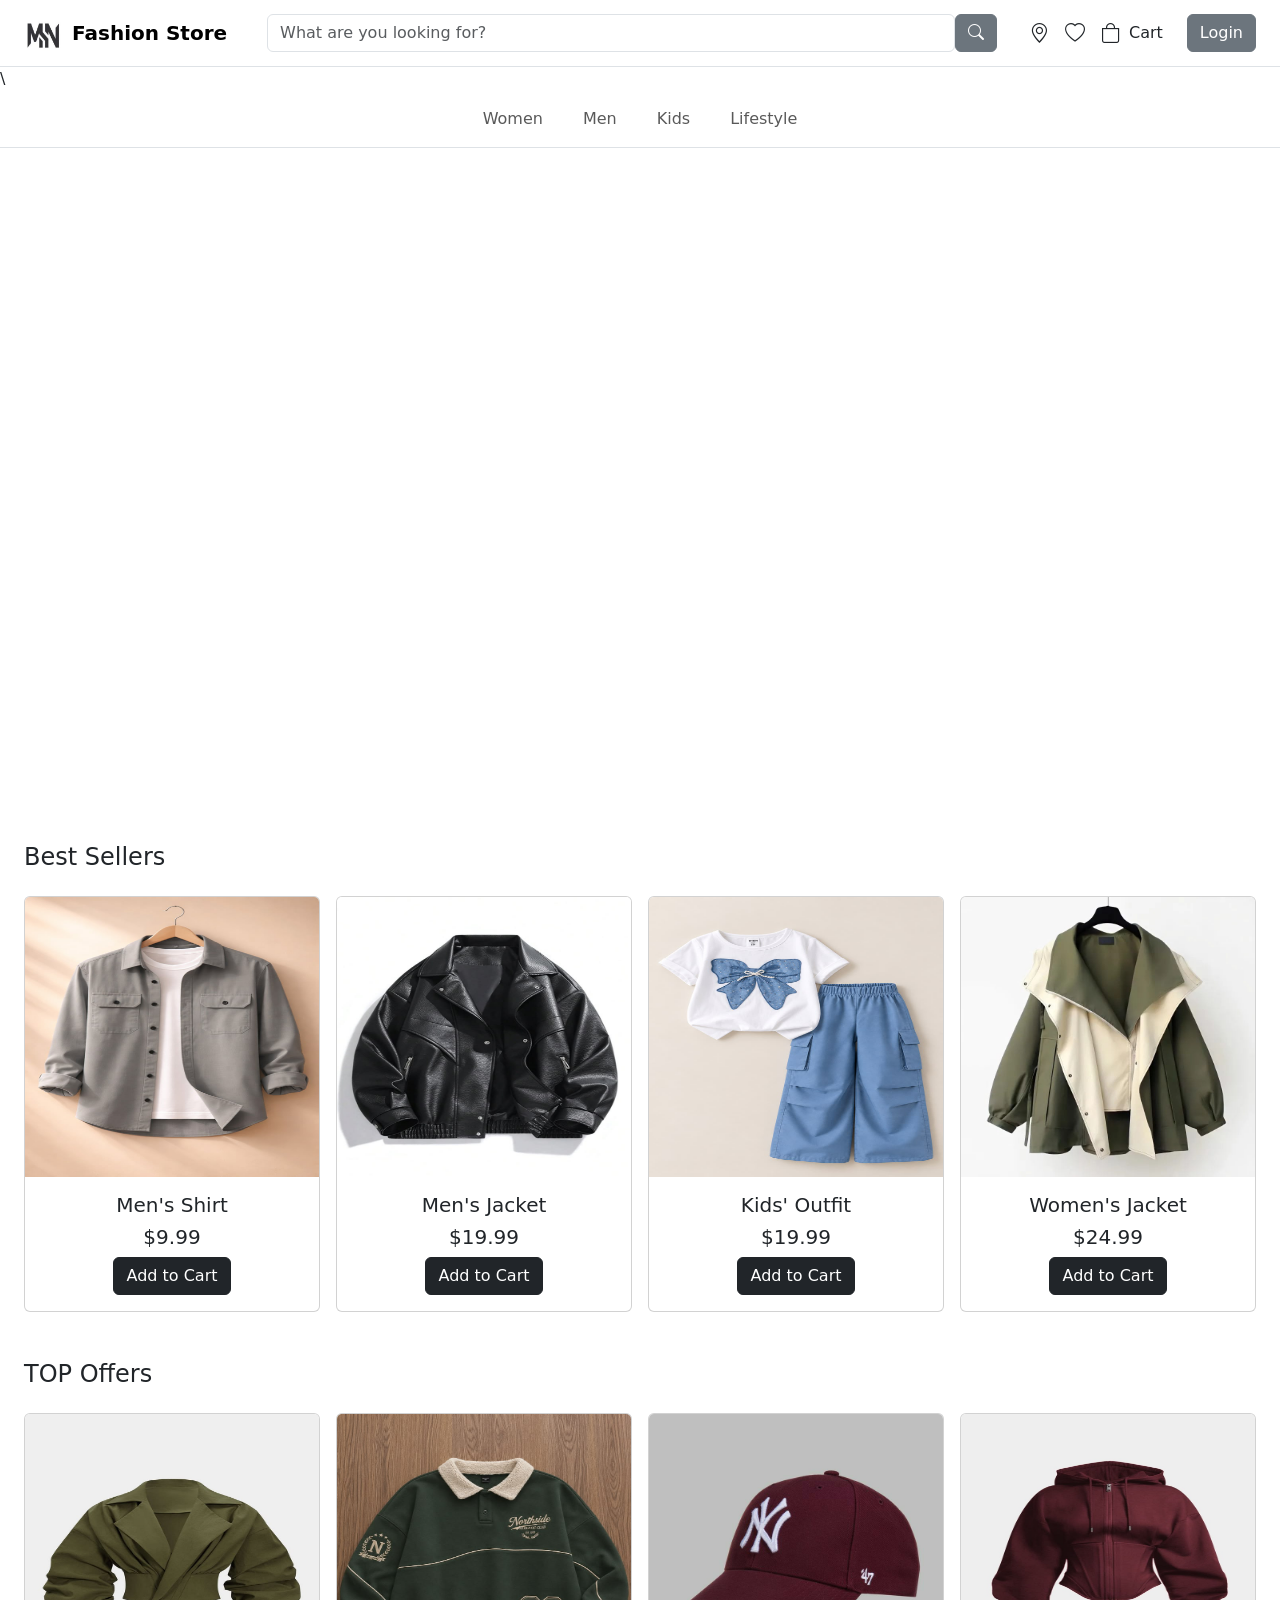
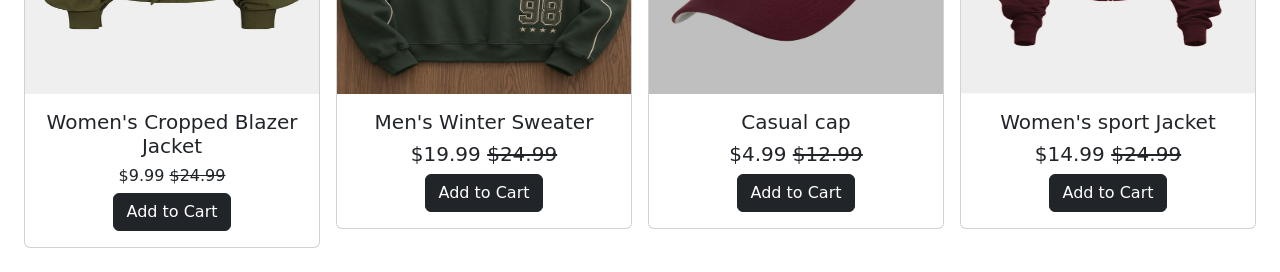
==== html/index.html @ 52b2b491 "Refactor code write code for first 3 section for all page" ====
<!DOCTYPE html>
<html lang="en">

<head>
    <meta charset="UTF-8">
    <meta name="viewport" content="width=device-width, initial-scale=1.0">

    <title>MN Store</title>
    <link rel="stylesheet" href="../css/styles.css">
    <link rel="stylesheet" href="https://cdn.jsdelivr.net/npm/bootstrap-icons@1.13.1/font/bootstrap-icons.min.css">
    <link href="https://cdn.jsdelivr.net/npm/bootstrap@5.3.8/dist/css/bootstrap.min.css" rel="stylesheet">
</head>

<body>
    <header>
        <nav class="navbar bg-white border-bottom">
            <div class="container-fluid px-4">
                <a class="navbar-brand d-flex align-items-center" href="../html/index.html">
                    <img src="../image/logo.jpeg" width="40" height="40" class="me-2">
                    Fashion Store
                </a>
                <form class="d-flex mx-4 flex-grow-1">
                    <input class="form-control" type="search" placeholder="What are you looking for?">

                    <button class="btn btn-secondary" type="submit">
                        <i class="bi bi-search"></i>
                    </button>
                </form>
                <div class="d-flex align-items-center">

                    <a href="#" class="nav-link mx-2">
                        <i class="bi bi-geo-alt fs-5"></i>
                    </a>

                    <a href="#" class="nav-link mx-2">
                        <i class="bi bi-heart fs-5"></i>
                    </a>

                    <a href="#" class="nav-link mx-2 d-flex align-items-center">
                        <i class="bi bi-bag fs-5 me-2"></i>
                        Cart
                    </a>

                    <a href="#" class="btn btn-secondary ms-3">Login</a>

                </div>

            </div>
        </nav>
        \
        <nav class="navbar navbar-expand bg-white border-bottom">

            <div class="container-fluid justify-content-center">

                <ul class="navbar-nav gap-4">

                    <li class="nav-item">
                        <a class="nav-link" href="../html/">Women</a>
                    </li>
                    <li class="nav-item">
                        <a class="nav-link" href="../html/">Men</a>
                    </li>
                    <li class="nav-item">
                        <a class="nav-link" href="../html/">Kids</a>
                    </li>
                    <li class="nav-item">
                        <a class="nav-link" href="../html/">Lifestyle</a>
                    </li>

                </ul>

            </div>

        </nav>

    </header>
    <main>
        <section class="container-fluid p-0">
            <div class="video">
                <video width="100%" autoplay muted loop>
                    <source src="../image/video.mp4" type="video/mp4">
                </video>
            </div>
        </section>
        <br>

        <section class="container-fluid p-4">

            <div class="best-sellers">

                <h4 class="mb-4">Best Sellers</h4>

                <div class="row g-3">

                    <div class="col-md-3">
                        <div class="card">

                            <img src="../image/m2.jpg" height="280" class="card-img-top" alt="Men's Shirt">

                            <div class="card-body text-center">
                                <h5 class="card-title">Men's Shirt</h5>
                                <h5>$9.99</h5>
                                <a href="#" class="btn btn-dark">Add to Cart</a>
                            </div>

                        </div>
                    </div>
                    <div class="col-md-3">
                        <div class="card">
                            <img src="../image/m4.jpg" height="280" class="card-img-top" alt="Men's Jacket">

                            <div class="card-body text-center">
                                <h5 class="card-title">Men's Jacket</h5>
                               
                                <h5>$19.99</h5>
                                <a href="#" class="btn btn-dark">Add to Cart</a>
                            </div>
                        </div>
                    </div>
                    <div class="col-md-3">
                        <div class="card">
                            <img src="../image/k3.jpg" height="280" class="card-img-top" alt="Kids' Outfit">

                            <div class="card-body text-center">
                                <h5 class="card-title">Kids' Outfit</h5>
                                
                                <h5>$19.99</h5>
                                <a href="#" class="btn btn-dark">Add to Cart</a>
                            </div>
                        </div>
                    </div>
                    <div class="col-md-3">
                        <div class="card">
                            <img src="../image/c1.jpeg" height="280" class="card-img-top" alt="Women's Jacket">

                            <div class="card-body text-center">
                                <h5 class="card-title">Women's Jacket</h5>
                                
                                <h5>$24.99</h5>
                                <a href="#" class="btn btn-dark">Add to Cart</a>
                            </div>
                        </div>
                    </div>
           
                    

                </div>

            </div>

        </section>
        <section class="container-fluid p-4">

            <div class="top-offers">

                <h4 class="mb-4">TOP Offers</h4>

                <div class="row g-3">

                    <div class="col-md-3">
                        <div class="card">

                            <img src="../image/a1.jpg" height="280" class="card-img-top" alt="Women's Cropped Blazer Jacket">

                            <div class="card-body text-center">
                                <h5 class="card-title">Women's Cropped Blazer Jacket</h5>
                                
                                <h6>$9.99       <del>$24.99</del></h6>
                                <a href="#" class="btn btn-dark">Add to Cart</a>
                            </div>

                        </div>
                    </div>
                    <div class="col-md-3">
                        <div class="card">
                            <img src="../image/m8.jpg" height="280" class="card-img-top" alt="Men's Winter Sweater">

                            <div class="card-body text-center">
                                <h5 class="card-title">Men's Winter Sweater</h5>
                                
                                <h5>$19.99 <del>$24.99</del></h5>
                                <a href="#" class="btn btn-dark">Add to Cart</a>
                            </div>
                        </div>
                    </div>
                    <div class="col-md-3">
                        <div class="card">
                            <img src="../image/m5.jpg" height="280" class="card-img-top" alt="Casual cap">

                            <div class="card-body text-center ">
                                <h5 class="card-title">Casual cap</h5>
                                
                                 <h5>$4.99 <del>$12.99</del></h5>
                                <a href="#" class="btn btn-dark">Add to Cart</a>
                            </div>
                        </div>
                    </div>
                    <div class="col-md-3">
                        <div class="card">
                            <img src="../image/w1.jpg" height="280" class="card-img-top" alt="Women's sport Jacket">

                            <div class="card-body text-center">
                                <h5 class="card-title">Women's sport Jacket</h5>
                                
                                 <h5>$14.99 <del>$24.99</del></h5>
                                <a href="#" class="btn btn-dark">Add to Cart</a>
                            </div>
                        </div>
                    </div>
           
                    

                </div>

            </div>

        </section>






    </main>

    <script src="https://cdn.jsdelivr.net/npm/bootstrap@5.3.8/dist/js/bootstrap.bundle.min.js"></script>

</body>

</html>
---- css/styles.css ----
header {
    background-color: white;
}

.navbar-brand {
    font-size: 24px;
    font-weight: bold;
}
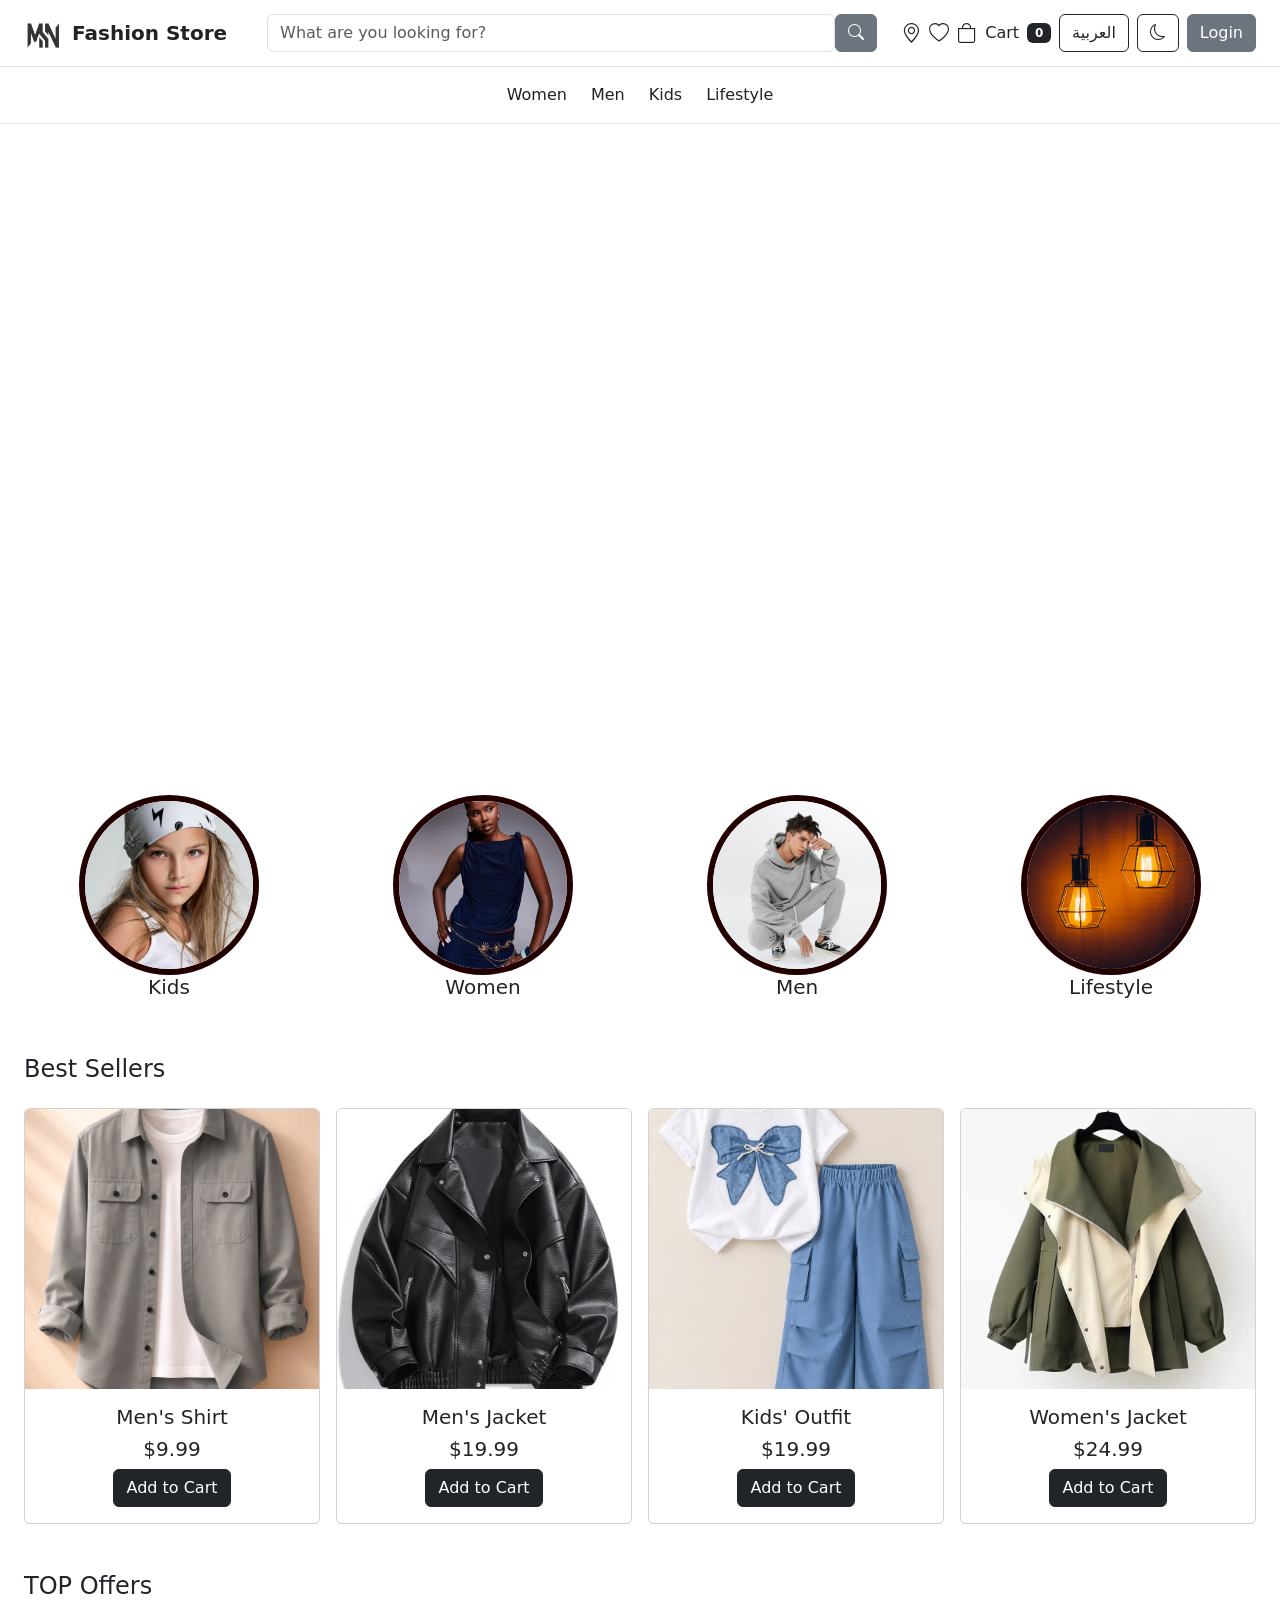
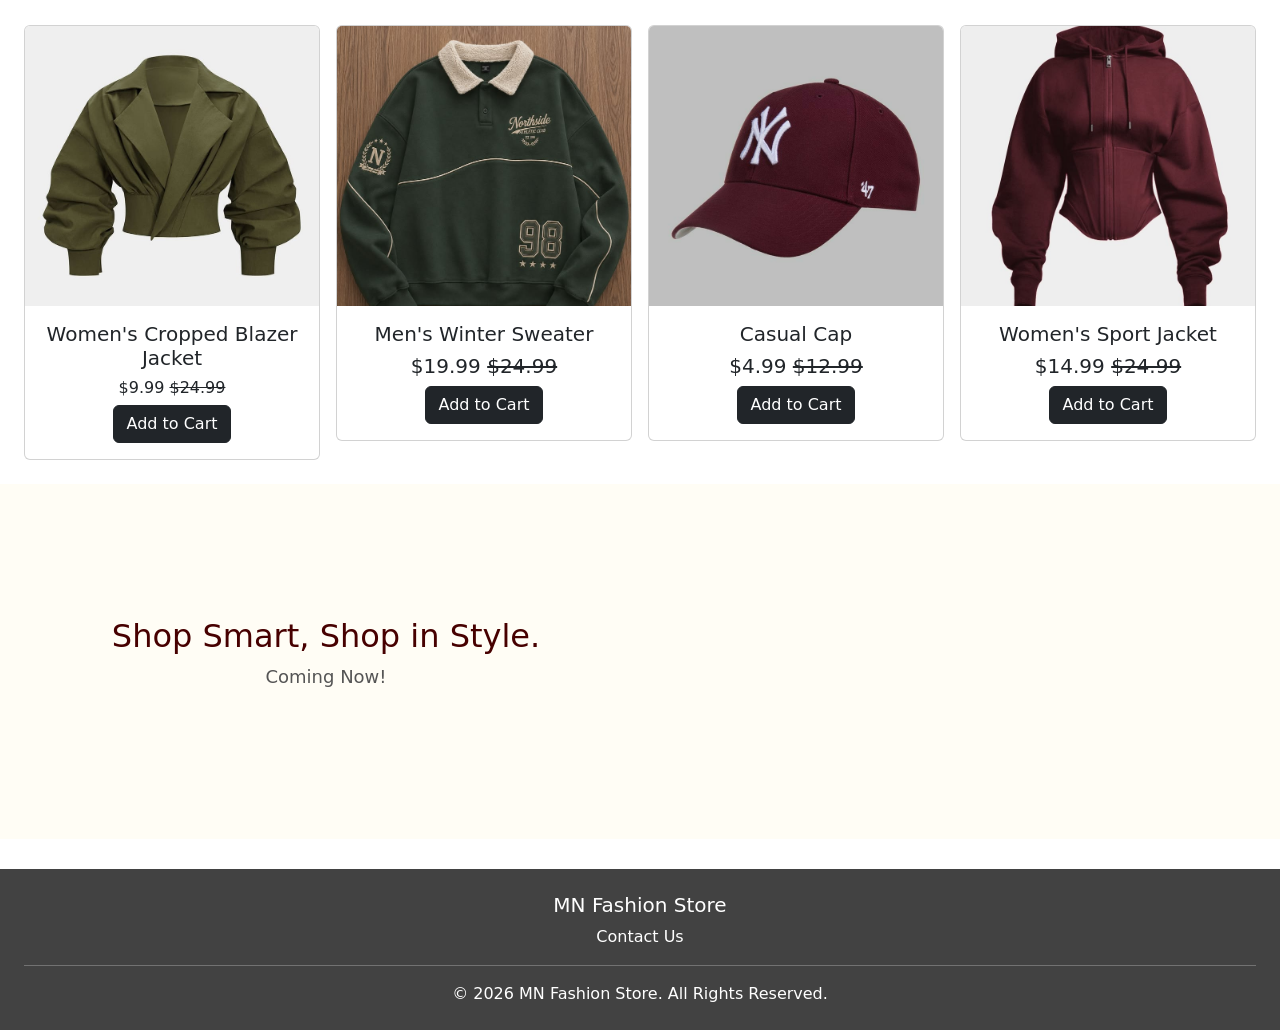
==== commit d6421fcd: "Add language and theme toggle in js page firt  version for index page" ====
--- a/html/index.html
+++ b/html/index.html
@@ -1,10 +1,9 @@
 <!DOCTYPE html>
-<html lang="en">
+<html lang="en" dir="ltr">
 
 <head>
     <meta charset="UTF-8">
     <meta name="viewport" content="width=device-width, initial-scale=1.0">
-
     <title>MN Store</title>
     <link rel="stylesheet" href="../css/styles.css">
     <link rel="stylesheet" href="https://cdn.jsdelivr.net/npm/bootstrap-icons@1.13.1/font/bootstrap-icons.min.css">
@@ -13,67 +12,80 @@
 
 <body>
     <header>
+        <nav class="navbar navbar-expand-lg bg-white border-bottom">
+            <div class="container-fluid px-3 px-lg-4">
+
+                <a class="navbar-brand d-flex align-items-center" href="index.html">
+                    <img src="../image/logo.jpeg" width="40" height="40" class="me-2" alt="MN Logo">
+                    <span data-en="Fashion Store" data-ar="متجر الأزياء">Fashion Store</span>
+                </a>
+
+                <button class="navbar-toggler" type="button" data-bs-toggle="collapse" data-bs-target="#mainNavbar">
+                    <span class="navbar-toggler-icon"></span>
+                </button>
+
+                <div class="collapse navbar-collapse" id="mainNavbar">
+
+                    <form class="d-flex mx-lg-4 my-3 my-lg-0 flex-grow-1">
+                        <input class="form-control" type="search" placeholder="What are you looking for?"
+                            data-placeholder-en="What are you looking for?" data-placeholder-ar="عن ماذا تبحث؟">
+
+                        <button class="btn btn-secondary" type="submit">
+                            <i class="bi bi-search"></i>
+                        </button>
+                    </form>
+
+                    <div class="d-flex align-items-center flex-wrap gap-2">
+
+                        <a href="https://www.google.com/maps/search/?api=1&query=Longnan%2C+Gansu%2C+China"
+                            class="nav-link" target="_blank">
+                            <i class="bi bi-geo-alt fs-5"></i>
+                        </a>
+
+                        <a href="wishlist.html" class="nav-link">
+                            <i class="bi bi-heart fs-5"></i>
+                        </a>
+
+                        <a href="cart.html" class="nav-link d-flex align-items-center">
+                            <i class="bi bi-bag fs-5 me-2"></i>
+                            <span data-en="Cart" data-ar="السلة">Cart</span>
+                            <span id="cartCount" class="badge bg-dark ms-2">0</span>
+                        </a>
+
+                        <button class="btn btn-outline-dark" id="langBtn">العربية</button>
+
+                        <button class="btn btn-outline-dark" id="themeBtn">
+                            <i class="bi bi-moon"></i>
+                        </button>
+
+                        <a href="login.html" class="btn btn-secondary" data-en="Login" data-ar="تسجيل الدخول">Login</a>
+
+                    </div>
+                </div>
+            </div>
+        </nav>
+
         <nav class="navbar bg-white border-bottom">
-            <div class="container-fluid px-4">
-                <a class="navbar-brand d-flex align-items-center" href="../html/index.html">
-                    <img src="../image/logo.jpeg" width="40" height="40" class="me-2">
-                    Fashion Store
-                </a>
-                <form class="d-flex mx-4 flex-grow-1">
-                    <input class="form-control" type="search" placeholder="What are you looking for?">
-
-                    <button class="btn btn-secondary" type="submit">
-                        <i class="bi bi-search"></i>
-                    </button>
-                </form>
-                <div class="d-flex align-items-center">
-
-                    <a href="#" class="nav-link mx-2">
-                        <i class="bi bi-geo-alt fs-5"></i>
-                    </a>
-
-                    <a href="#" class="nav-link mx-2">
-                        <i class="bi bi-heart fs-5"></i>
-                    </a>
-
-                    <a href="#" class="nav-link mx-2 d-flex align-items-center">
-                        <i class="bi bi-bag fs-5 me-2"></i>
-                        Cart
-                    </a>
-
-                    <a href="#" class="btn btn-secondary ms-3">Login</a>
-
-                </div>
-
+            <div class="container-fluid justify-content-center">
+                <ul class="navbar-nav flex-row flex-wrap justify-content-center gap-3 gap-md-4">
+                    <li class="nav-item">
+                        <a class="nav-link" href="women.html" data-en="Women" data-ar="نساء">Women</a>
+                    </li>
+                    <li class="nav-item">
+                        <a class="nav-link" href="men.html" data-en="Men" data-ar="رجال">Men</a>
+                    </li>
+                    <li class="nav-item">
+                        <a class="nav-link" href="kids.html" data-en="Kids" data-ar="أطفال">Kids</a>
+                    </li>
+                    <li class="nav-item">
+                        <a class="nav-link" href="lifestyle.html" data-en="Lifestyle"
+                            data-ar="أسلوب الحياة">Lifestyle</a>
+                    </li>
+                </ul>
             </div>
         </nav>
-        \
-        <nav class="navbar navbar-expand bg-white border-bottom">
-
-            <div class="container-fluid justify-content-center">
-
-                <ul class="navbar-nav gap-4">
-
-                    <li class="nav-item">
-                        <a class="nav-link" href="../html/">Women</a>
-                    </li>
-                    <li class="nav-item">
-                        <a class="nav-link" href="../html/">Men</a>
-                    </li>
-                    <li class="nav-item">
-                        <a class="nav-link" href="../html/">Kids</a>
-                    </li>
-                    <li class="nav-item">
-                        <a class="nav-link" href="../html/">Lifestyle</a>
-                    </li>
-
-                </ul>
-
-            </div>
-
-        </nav>
-
     </header>
+
     <main>
         <section class="container-fluid p-0">
             <div class="video">
@@ -82,149 +94,192 @@
                 </video>
             </div>
         </section>
-        <br>
 
         <section class="container-fluid p-4">
-
+            <div class="row justify-content-center g-4">
+                <div class="col-12 col-sm-6 col-md-3 text-center">
+                    <a href="kids.html">
+                        <img src="../image/kids.jpg" class="round-img" alt="Kids">
+                    </a>
+                    <h5 data-en="Kids" data-ar="أطفال">Kids</h5>
+                </div>
+
+                <div class="col-12 col-sm-6 col-md-3 text-center">
+                    <a href="women.html">
+                        <img src="../image/women.jpg" class="round-img" alt="Women">
+                    </a>
+                    <h5 data-en="Women" data-ar="نساء">Women</h5>
+                </div>
+
+                <div class="col-12 col-sm-6 col-md-3 text-center">
+                    <a href="men.html">
+                        <img src="../image/man.jpg" class="round-img" alt="Men">
+                    </a>
+                    <h5 data-en="Men" data-ar="رجال">Men</h5>
+                </div>
+
+                <div class="col-12 col-sm-6 col-md-3 text-center">
+                    <a href="lifestyle.html">
+                        <img src="../image/lifestyle.jpg" class="round-img" alt="Lifestyle">
+                    </a>
+                    <h5 data-en="Lifestyle" data-ar="أسلوب الحياة">Lifestyle</h5>
+                </div>
+            </div>
+        </section>
+
+        <section class="container-fluid p-4">
             <div class="best-sellers">
-
-                <h4 class="mb-4">Best Sellers</h4>
+                <h4 class="mb-4" data-en="Best Sellers" data-ar="الأكثر مبيعاً">Best Sellers</h4>
 
                 <div class="row g-3">
-
-                    <div class="col-md-3">
-                        <div class="card">
-
-                            <img src="../image/m2.jpg" height="280" class="card-img-top" alt="Men's Shirt">
-
-                            <div class="card-body text-center">
-                                <h5 class="card-title">Men's Shirt</h5>
+                    <div class="col-12 col-sm-6 col-lg-3">
+                        <div class="card">
+                            <img src="../image/m2.jpg" class="card-img-top" alt="Men's Shirt">
+                            <div class="card-body text-center">
+                                <h5 class="card-title" data-en="Men's Shirt" data-ar="قميص رجالي">Men's Shirt</h5>
                                 <h5>$9.99</h5>
-                                <a href="#" class="btn btn-dark">Add to Cart</a>
-                            </div>
-
-                        </div>
-                    </div>
-                    <div class="col-md-3">
-                        <div class="card">
-                            <img src="../image/m4.jpg" height="280" class="card-img-top" alt="Men's Jacket">
-
-                            <div class="card-body text-center">
-                                <h5 class="card-title">Men's Jacket</h5>
-                               
+                                <button class="btn btn-dark add-to-cart" data-name="Men's Shirt" data-price="9.99"
+                                    data-image="../image/m2.jpg" data-en="Add to Cart" data-ar="أضف إلى السلة">Add to
+                                    Cart</button>
+                            </div>
+                        </div>
+                    </div>
+
+                    <div class="col-12 col-sm-6 col-lg-3">
+                        <div class="card">
+                            <img src="../image/m4.jpg" class="card-img-top" alt="Men's Jacket">
+                            <div class="card-body text-center">
+                                <h5 class="card-title" data-en="Men's Jacket" data-ar="سترة رجالية">Men's Jacket</h5>
                                 <h5>$19.99</h5>
-                                <a href="#" class="btn btn-dark">Add to Cart</a>
-                            </div>
-                        </div>
-                    </div>
-                    <div class="col-md-3">
-                        <div class="card">
-                            <img src="../image/k3.jpg" height="280" class="card-img-top" alt="Kids' Outfit">
-
-                            <div class="card-body text-center">
-                                <h5 class="card-title">Kids' Outfit</h5>
-                                
+                                <button class="btn btn-dark add-to-cart" data-name="Men's Jacket" data-price="19.99"
+                                    data-image="../image/m4.jpg" data-en="Add to Cart" data-ar="أضف إلى السلة">Add to
+                                    Cart</button>
+                            </div>
+                        </div>
+                    </div>
+
+                    <div class="col-12 col-sm-6 col-lg-3">
+                        <div class="card">
+                            <img src="../image/k3.jpg" class="card-img-top" alt="Kids' Outfit">
+                            <div class="card-body text-center">
+                                <h5 class="card-title" data-en="Kids' Outfit" data-ar="ملابس أطفال">Kids' Outfit</h5>
                                 <h5>$19.99</h5>
-                                <a href="#" class="btn btn-dark">Add to Cart</a>
-                            </div>
-                        </div>
-                    </div>
-                    <div class="col-md-3">
-                        <div class="card">
-                            <img src="../image/c1.jpeg" height="280" class="card-img-top" alt="Women's Jacket">
-
-                            <div class="card-body text-center">
-                                <h5 class="card-title">Women's Jacket</h5>
-                                
+                                <button class="btn btn-dark add-to-cart" data-name="Kids' Outfit" data-price="19.99"
+                                    data-image="../image/k3.jpg" data-en="Add to Cart" data-ar="أضف إلى السلة">Add to
+                                    Cart</button>
+                            </div>
+                        </div>
+                    </div>
+
+                    <div class="col-12 col-sm-6 col-lg-3">
+                        <div class="card">
+                            <img src="../image/c1.jpeg" class="card-img-top" alt="Women's Jacket">
+                            <div class="card-body text-center">
+                                <h5 class="card-title" data-en="Women's Jacket" data-ar="سترة نسائية">Women's Jacket
+                                </h5>
                                 <h5>$24.99</h5>
-                                <a href="#" class="btn btn-dark">Add to Cart</a>
-                            </div>
-                        </div>
-                    </div>
-           
-                    
-
-                </div>
-
-            </div>
-
-        </section>
+                                <button class="btn btn-dark add-to-cart" data-name="Women's Jacket" data-price="24.99"
+                                    data-image="../image/c1.jpeg" data-en="Add to Cart" data-ar="أضف إلى السلة">Add to
+                                    Cart</button>
+                            </div>
+                        </div>
+                    </div>
+                </div>
+            </div>
+        </section>
+
         <section class="container-fluid p-4">
-
             <div class="top-offers">
-
-                <h4 class="mb-4">TOP Offers</h4>
+                <h4 class="mb-4" data-en="TOP Offers" data-ar="أفضل العروض">TOP Offers</h4>
 
                 <div class="row g-3">
-
-                    <div class="col-md-3">
-                        <div class="card">
-
-                            <img src="../image/a1.jpg" height="280" class="card-img-top" alt="Women's Cropped Blazer Jacket">
-
-                            <div class="card-body text-center">
-                                <h5 class="card-title">Women's Cropped Blazer Jacket</h5>
-                                
-                                <h6>$9.99       <del>$24.99</del></h6>
-                                <a href="#" class="btn btn-dark">Add to Cart</a>
-                            </div>
-
-                        </div>
-                    </div>
-                    <div class="col-md-3">
-                        <div class="card">
-                            <img src="../image/m8.jpg" height="280" class="card-img-top" alt="Men's Winter Sweater">
-
-                            <div class="card-body text-center">
-                                <h5 class="card-title">Men's Winter Sweater</h5>
-                                
+                    <div class="col-12 col-sm-6 col-lg-3">
+                        <div class="card">
+                            <img src="../image/a1.jpg" class="card-img-top" alt="Women's Cropped Blazer Jacket">
+                            <div class="card-body text-center">
+                                <h5 class="card-title" data-en="Women's Cropped Blazer Jacket"
+                                    data-ar="جاكيت نسائي قصير">Women's Cropped Blazer Jacket</h5>
+                                <h6>$9.99 <del>$24.99</del></h6>
+                                <button class="btn btn-dark add-to-cart" data-name="Women's Cropped Blazer Jacket"
+                                    data-price="9.99" data-image="../image/a1.jpg" data-en="Add to Cart"
+                                    data-ar="أضف إلى السلة">Add to Cart</button>
+                            </div>
+                        </div>
+                    </div>
+
+                    <div class="col-12 col-sm-6 col-lg-3">
+                        <div class="card">
+                            <img src="../image/m8.jpg" class="card-img-top" alt="Men's Winter Sweater">
+                            <div class="card-body text-center">
+                                <h5 class="card-title" data-en="Men's Winter Sweater" data-ar="كنزة شتوية رجالية">Men's
+                                    Winter Sweater</h5>
                                 <h5>$19.99 <del>$24.99</del></h5>
-                                <a href="#" class="btn btn-dark">Add to Cart</a>
-                            </div>
-                        </div>
-                    </div>
-                    <div class="col-md-3">
-                        <div class="card">
-                            <img src="../image/m5.jpg" height="280" class="card-img-top" alt="Casual cap">
-
-                            <div class="card-body text-center ">
-                                <h5 class="card-title">Casual cap</h5>
-                                
-                                 <h5>$4.99 <del>$12.99</del></h5>
-                                <a href="#" class="btn btn-dark">Add to Cart</a>
-                            </div>
-                        </div>
-                    </div>
-                    <div class="col-md-3">
-                        <div class="card">
-                            <img src="../image/w1.jpg" height="280" class="card-img-top" alt="Women's sport Jacket">
-
-                            <div class="card-body text-center">
-                                <h5 class="card-title">Women's sport Jacket</h5>
-                                
-                                 <h5>$14.99 <del>$24.99</del></h5>
-                                <a href="#" class="btn btn-dark">Add to Cart</a>
-                            </div>
-                        </div>
-                    </div>
-           
-                    
-
-                </div>
-
-            </div>
-
-        </section>
-
-
-
-
-
-
+                                <button class="btn btn-dark add-to-cart" data-name="Men's Winter Sweater"
+                                    data-price="19.99" data-image="../image/m8.jpg" data-en="Add to Cart"
+                                    data-ar="أضف إلى السلة">Add to Cart</button>
+                            </div>
+                        </div>
+                    </div>
+
+                    <div class="col-12 col-sm-6 col-lg-3">
+                        <div class="card">
+                            <img src="../image/m5.jpg" class="card-img-top" alt="Casual Cap">
+                            <div class="card-body text-center">
+                                <h5 class="card-title" data-en="Casual Cap" data-ar="قبعة كاجوال">Casual Cap</h5>
+                                <h5>$4.99 <del>$12.99</del></h5>
+                                <button class="btn btn-dark add-to-cart" data-name="Casual Cap" data-price="4.99"
+                                    data-image="../image/m5.jpg" data-en="Add to Cart" data-ar="أضف إلى السلة">Add to
+                                    Cart</button>
+                            </div>
+                        </div>
+                    </div>
+
+                    <div class="col-12 col-sm-6 col-lg-3">
+                        <div class="card">
+                            <img src="../image/w1.jpg" class="card-img-top" alt="Women's Sport Jacket">
+                            <div class="card-body text-center">
+                                <h5 class="card-title" data-en="Women's Sport Jacket" data-ar="جاكيت رياضي نسائي">
+                                    Women's Sport Jacket</h5>
+                                <h5>$14.99 <del>$24.99</del></h5>
+                                <button class="btn btn-dark add-to-cart" data-name="Women's Sport Jacket"
+                                    data-price="14.99" data-image="../image/w1.jpg" data-en="Add to Cart"
+                                    data-ar="أضف إلى السلة">Add to Cart</button>
+                            </div>
+                        </div>
+                    </div>
+                </div>
+            </div>
+        </section>
+
+        <section class="container-fluid p-4 shop-section">
+            <div class="row align-items-center g-4">
+                <div class="col-12 col-md-6 text-center">
+                    <h2 data-en="Shop Smart, Shop in Style." data-ar="تسوق بذكاء، وتسوق بأناقة.">Shop Smart, Shop in
+                        Style.</h2>
+                    <p data-en="Coming Now!" data-ar="قريباً!">Coming Now!</p>
+                </div>
+
+                <div class="col-12 col-md-6">
+                    <iframe src="https://maps.google.com/maps?q=Longnan%2C%20Gansu%2C%20China&output=embed" width="100%"
+                        height="300" style="border:0;" allowfullscreen loading="lazy"></iframe>
+                </div>
+            </div>
+        </section>
     </main>
 
+    <footer class="main-footer text-center p-4">
+        <h5>MN Fashion Store</h5>
+        <div class="footer-links">
+            <a href="../html/contact.html" data-en="Contact Us" data-ar="للتواصل">Home</a>
+        </div>
+        <hr>
+        <p class="mb-0">
+            &copy; 2026 MN Fashion Store.
+            <span data-en="All Rights Reserved." data-ar="جميع الحقوق محفوظة.">All Rights Reserved.</span>
+        </p>
+    </footer>
     <script src="https://cdn.jsdelivr.net/npm/bootstrap@5.3.8/dist/js/bootstrap.bundle.min.js"></script>
-
+    <script src="../js/index.js"></script>
 </body>
 
 </html>
--- a/css/styles.css
+++ b/css/styles.css
@@ -1,8 +1,152 @@
+body {
+    background-color: white;
+    color: #222;
+    transition: 0.3s;
+}
+
 header {
     background-color: white;
+}
+
+.navbar {
+    background-color: white ;
+    transition: 0.3s;
 }
 
 .navbar-brand {
     font-size: 24px;
     font-weight: bold;
-}+}
+
+.navbar .nav-link,
+.navbar .navbar-brand {
+    color: #222;
+}
+
+.card {
+    background-color: #f2f2f2;
+    color: #222;
+    border: none;
+    border-radius: 10px;
+    transition: 0.3s;
+}
+
+.card:hover {
+    transform: translateY(-5px);
+    box-shadow: 0 5px 15px rgba(0, 0, 0, 0.2);
+}
+
+.dark-mode {
+    background-color: #222;
+    color: white;
+}
+
+.dark-mode header,
+.dark-mode .navbar {
+    background-color: #333 ;
+}
+
+.dark-mode .navbar {
+    border-color: #555 ;
+}
+
+.dark-mode .card {
+    background-color: #333;
+    color: white;
+    border-color: #555;
+}
+
+.dark-mode .card h5,
+.dark-mode .card h6 {
+    color: white;
+}
+
+.dark-mode .nav-link,
+.dark-mode .navbar-brand {
+    color: white;
+}
+
+.dark-mode .best-sellers,
+.dark-mode .top-offers,
+.dark-mode .shop-section {
+    color: white;
+}
+
+.dark-mode .form-control {
+    background-color: #333;
+    color: white;
+    border-color: #555;
+}
+
+.dark-mode .form-control::placeholder {
+    color: #ccc;
+}
+
+.round-img {
+    width: 100%;
+    max-width: 180px;
+    aspect-ratio: 1 / 1;
+    border-radius: 50%;
+    object-fit: cover;
+    border: 6px solid #230000;
+}
+
+.shop-section {
+    background-color: #fffdf5;
+    padding: 40px;
+    margin-bottom: 20px;
+}
+
+.shop-section h2 {
+    color: #470000;
+}
+
+.shop-section p {
+    color: #555;
+    font-size: 18px;
+}
+
+.dark-mode .shop-section {
+    background-color: #333;
+}
+
+.dark-mode .shop-section h2,
+.dark-mode .shop-section p {
+    color: white;
+}
+
+.main-footer {
+    background-color: rgba(0, 0, 0, 0.74);
+    color: white;
+    margin-top: 30px;
+}
+
+.main-footer h5 {
+    color: white;
+}
+
+.footer-links a {
+    color: white;
+    text-decoration: none;
+    
+}
+
+.card-img-top {
+    width: 100%;
+    height: 280px;
+    object-fit: cover;
+}
+
+@media (max-width: 576px) {
+    .round-img {
+        max-width: 140px;
+    }
+
+    .shop-section {
+        padding: 20px;
+    }
+
+    .navbar-brand {
+        font-size: 20px;
+    }
+}
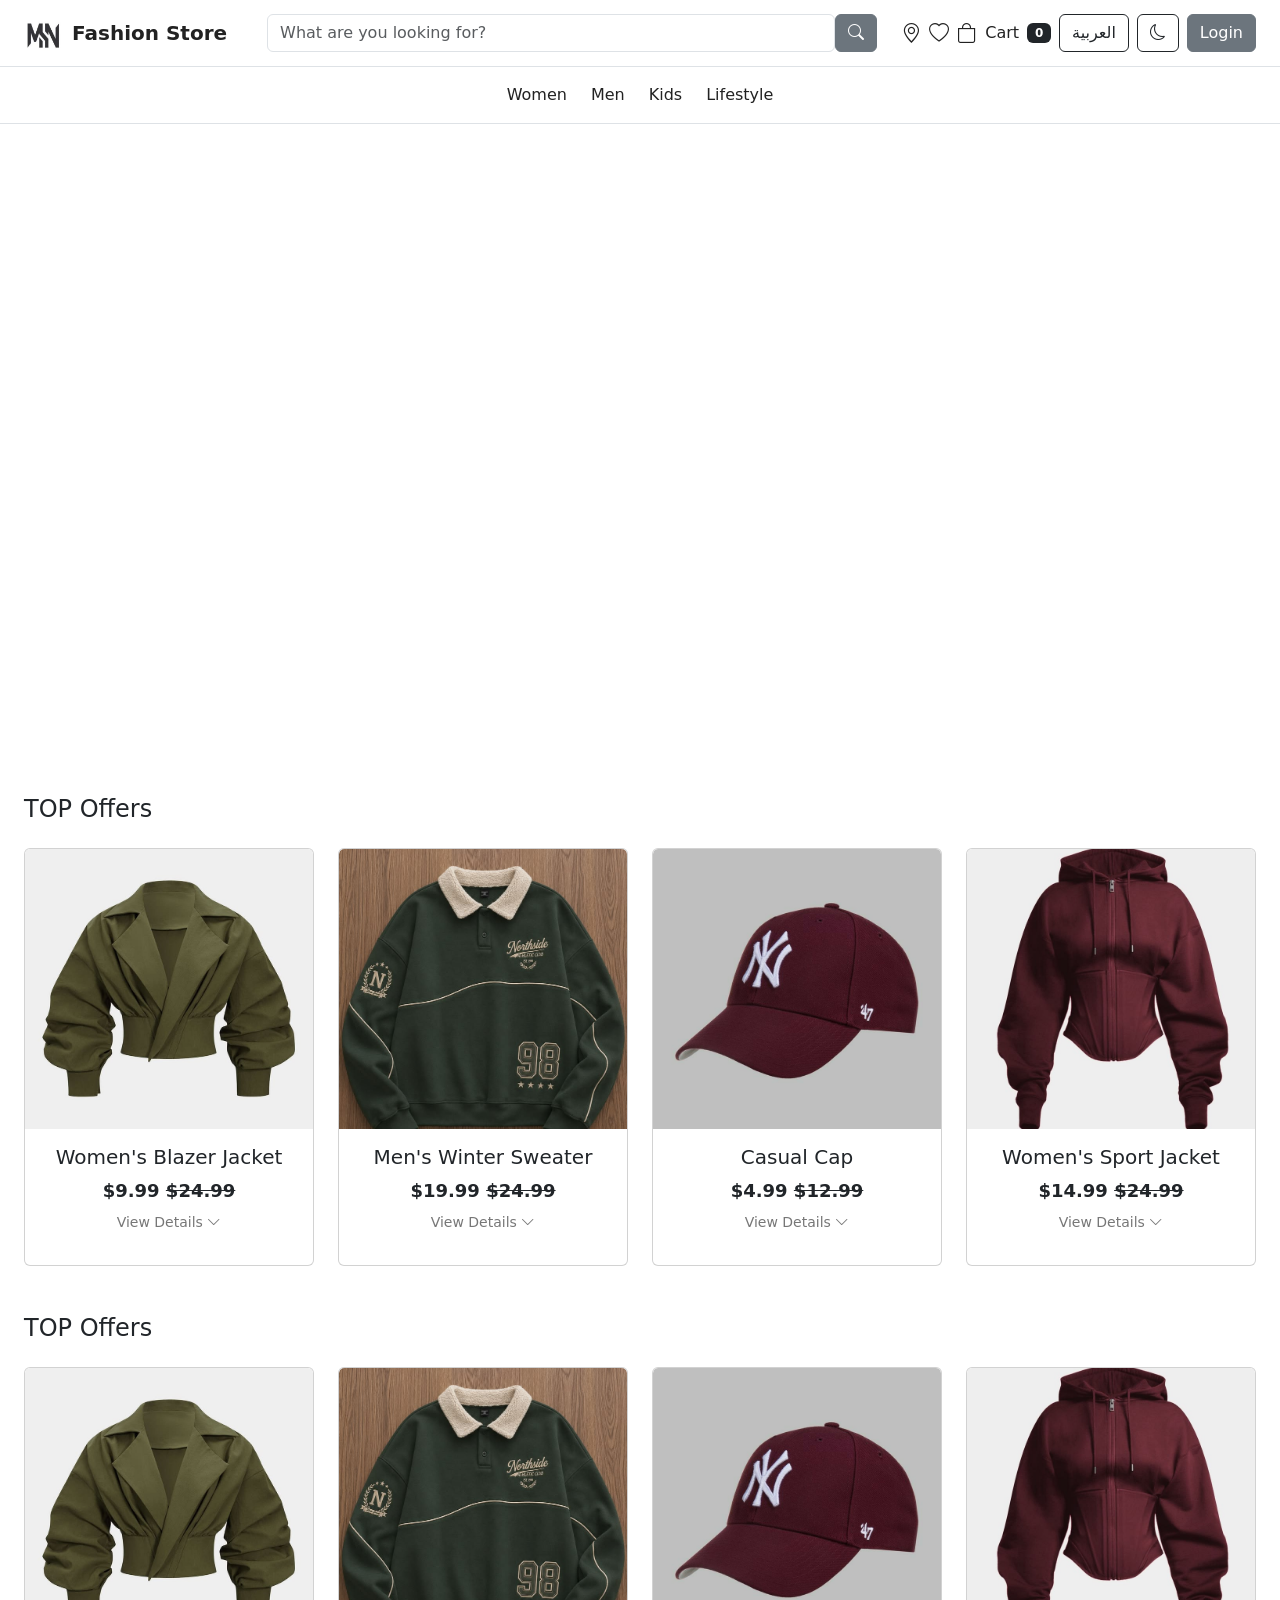
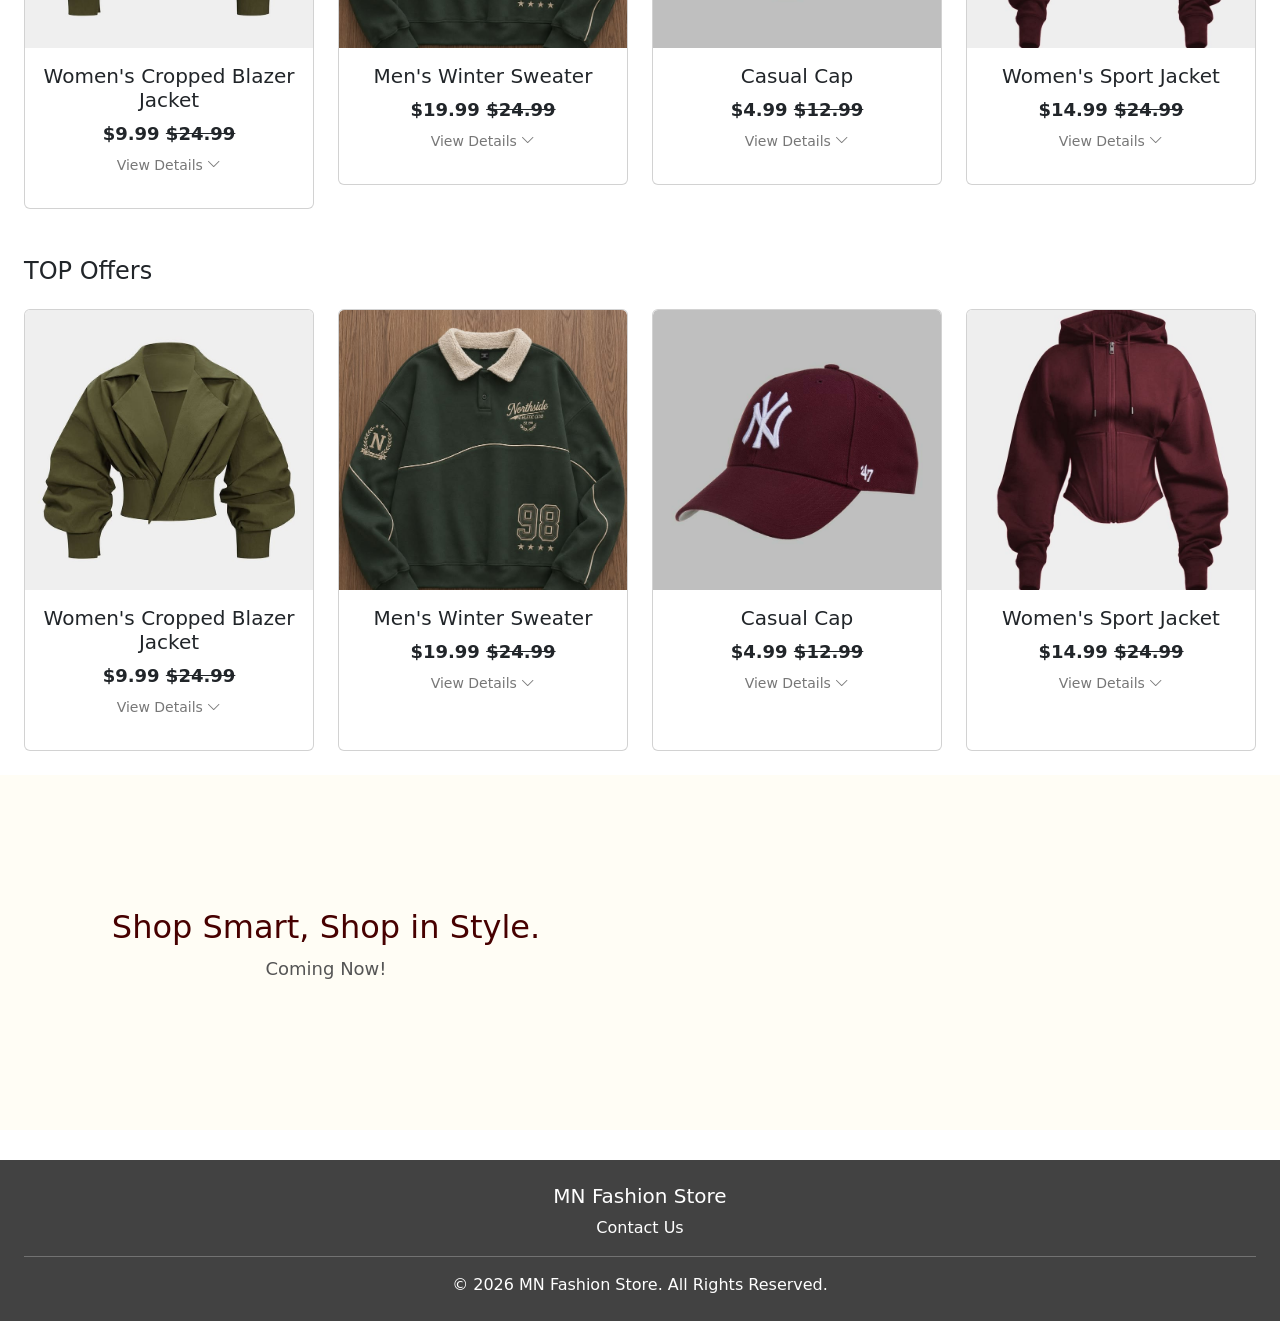
==== commit 2a4ade44: "Add Women's Collection and Cart Functionality Updated all code" ====
--- a/html/index.html
+++ b/html/index.html
@@ -14,57 +14,43 @@
     <header>
         <nav class="navbar navbar-expand-lg bg-white border-bottom">
             <div class="container-fluid px-3 px-lg-4">
-
                 <a class="navbar-brand d-flex align-items-center" href="index.html">
                     <img src="../image/logo.jpeg" width="40" height="40" class="me-2" alt="MN Logo">
                     <span data-en="Fashion Store" data-ar="متجر الأزياء">Fashion Store</span>
                 </a>
-
                 <button class="navbar-toggler" type="button" data-bs-toggle="collapse" data-bs-target="#mainNavbar">
                     <span class="navbar-toggler-icon"></span>
                 </button>
-
                 <div class="collapse navbar-collapse" id="mainNavbar">
-
                     <form class="d-flex mx-lg-4 my-3 my-lg-0 flex-grow-1">
                         <input class="form-control" type="search" placeholder="What are you looking for?"
                             data-placeholder-en="What are you looking for?" data-placeholder-ar="عن ماذا تبحث؟">
-
                         <button class="btn btn-secondary" type="submit">
                             <i class="bi bi-search"></i>
                         </button>
                     </form>
-
                     <div class="d-flex align-items-center flex-wrap gap-2">
-
                         <a href="https://www.google.com/maps/search/?api=1&query=Longnan%2C+Gansu%2C+China"
                             class="nav-link" target="_blank">
                             <i class="bi bi-geo-alt fs-5"></i>
                         </a>
-
                         <a href="wishlist.html" class="nav-link">
                             <i class="bi bi-heart fs-5"></i>
                         </a>
-
                         <a href="cart.html" class="nav-link d-flex align-items-center">
                             <i class="bi bi-bag fs-5 me-2"></i>
                             <span data-en="Cart" data-ar="السلة">Cart</span>
                             <span id="cartCount" class="badge bg-dark ms-2">0</span>
                         </a>
-
                         <button class="btn btn-outline-dark" id="langBtn">العربية</button>
-
                         <button class="btn btn-outline-dark" id="themeBtn">
                             <i class="bi bi-moon"></i>
                         </button>
-
                         <a href="login.html" class="btn btn-secondary" data-en="Login" data-ar="تسجيل الدخول">Login</a>
-
                     </div>
                 </div>
             </div>
         </nav>
-
         <nav class="navbar bg-white border-bottom">
             <div class="container-fluid justify-content-center">
                 <ul class="navbar-nav flex-row flex-wrap justify-content-center gap-3 gap-md-4">
@@ -96,94 +82,353 @@
         </section>
 
         <section class="container-fluid p-4">
-            <div class="row justify-content-center g-4">
-                <div class="col-12 col-sm-6 col-md-3 text-center">
-                    <a href="kids.html">
-                        <img src="../image/kids.jpg" class="round-img" alt="Kids">
-                    </a>
-                    <h5 data-en="Kids" data-ar="أطفال">Kids</h5>
-                </div>
-
-                <div class="col-12 col-sm-6 col-md-3 text-center">
-                    <a href="women.html">
-                        <img src="../image/women.jpg" class="round-img" alt="Women">
-                    </a>
-                    <h5 data-en="Women" data-ar="نساء">Women</h5>
-                </div>
-
-                <div class="col-12 col-sm-6 col-md-3 text-center">
-                    <a href="men.html">
-                        <img src="../image/man.jpg" class="round-img" alt="Men">
-                    </a>
-                    <h5 data-en="Men" data-ar="رجال">Men</h5>
-                </div>
-
-                <div class="col-12 col-sm-6 col-md-3 text-center">
-                    <a href="lifestyle.html">
-                        <img src="../image/lifestyle.jpg" class="round-img" alt="Lifestyle">
-                    </a>
-                    <h5 data-en="Lifestyle" data-ar="أسلوب الحياة">Lifestyle</h5>
+            <div class="top-offers">
+                <h4 class="mb-4" data-en="TOP Offers" data-ar="أفضل العروض">TOP Offers</h4>
+                <div class="row g-4 align-items-start">
+
+                    <div class="col-12 col-sm-6 col-lg-3">
+                        <div class="card product-card">
+                            <button class="product-toggle" type="button" data-bs-toggle="collapse"
+                                data-bs-target="#offer1">
+                                <img src="../image/a1.jpg" class="card-img-top product-image"
+                                    alt="Women's Blazer Jacket">
+                                <div class="card-body text-center">
+                                    <h5 class="card-title" data-en="Women's Blazer Jacket"
+                                        data-ar="جاكيت نسائي قصير">Women's  Blazer Jacket</h5>
+                                    <span class="product-price">$9.99 <del>$24.99</del></span>
+                                    <p class="details-text mt-2">View Details <i class="bi bi-chevron-down"></i></p>
+                                </div>
+                            </button>
+                            <div class="collapse" id="offer1">
+                                <div class="product-details">
+                                    <h6>Product Description</h6>
+                                    <p data-en="Modern cropped blazer jacket." data-ar="جاكيت قصير بتصميم عصري.">Modern
+                                        cropped blazer jacket.</p>
+                                    <h6>Available Sizes</h6>
+                                    <div class="mb-3 size-options">
+                                        <button type="button" class="size-option">S</button>
+                                        <button type="button" class="size-option">M</button>
+                                        <button type="button" class="size-option">L</button>
+                                        <button type="button" class="size-option">XL</button>
+                                    </div>
+                                    <h6>Available Colors</h6>
+                                    <div class="color-options">
+                                        <button type="button" class="color-circle black" data-color="Black"></button>
+                                        <button type="button" class="color-circle beige" data-color="Beige"></button>
+                                        <button type="button" class="color-circle brown" data-color="Brown"></button>
+                                    </div>
+                                    <p class="selected-color mt-3">Selected Color: <span>None</span></p>
+                                    <p class="selected-size">Selected Size: <span>None</span></p>
+                                    <p class="mt-3 mb-0"><strong>Price: $9.99</strong></p>
+                                    <button type="button" class="btn btn-dark w-100 mt-3 add-to-cart" data-id="blazer1"
+                                        data-name="Women's  Blazer Jacket" data-price="9.99"
+                                        data-image="../image/a1.jpg" data-en="Add to Cart" data-ar="أضف إلى السلة">Add
+                                        to Cart</button>
+                                </div>
+                            </div>
+                        </div>
+                    </div>
+
+                    <div class="col-12 col-sm-6 col-lg-3">
+                        <div class="card product-card">
+                            <button class="product-toggle" type="button" data-bs-toggle="collapse"
+                                data-bs-target="#offer2">
+                                <img src="../image/m8.jpg" class="card-img-top product-image"
+                                    alt="Men's Winter Sweater">
+                                <div class="card-body text-center">
+                                    <h5 class="card-title" data-en="Men's Winter Sweater" data-ar="كنزة شتوية رجالية">
+                                        Men's Winter Sweater</h5>
+                                    <span class="product-price">$19.99 <del>$24.99</del></span>
+                                    <p class="details-text mt-2">View Details <i class="bi bi-chevron-down"></i></p>
+                                </div>
+                            </button>
+                            <div class="collapse" id="offer2">
+                                <div class="product-details">
+                                    <h6>Product Description</h6>
+                                    <p data-en="Warm sweater for winter days." data-ar="كنزة دافئة لأيام الشتاء.">Warm
+                                        sweater for winter days.</p>
+                                    <h6>Available Sizes</h6>
+                                    <div class="mb-3 size-options">
+                                        <button type="button" class="size-option">S</button>
+                                        <button type="button" class="size-option">M</button>
+                                        <button type="button" class="size-option">L</button>
+                                        <button type="button" class="size-option">XL</button>
+                                    </div>
+                                    <h6>Available Colors</h6>
+                                    <div class="color-options">
+                                        <button type="button" class="color-circle black" data-color="Black"></button>
+                                        <button type="button" class="color-circle beige" data-color="Beige"></button>
+                                        <button type="button" class="color-circle brown" data-color="Brown"></button>
+                                    </div>
+                                    <p class="selected-color mt-3">Selected Color: <span>None</span></p>
+                                    <p class="selected-size">Selected Size: <span>None</span></p>
+                                    <p class="mt-3 mb-0"><strong>Price: $19.99</strong></p>
+                                    <button type="button" class="btn btn-dark w-100 mt-3 add-to-cart" data-id="sweater1"
+                                        data-name="Men's Winter Sweater" data-price="19.99" data-image="../image/m8.jpg"
+                                        data-en="Add to Cart" data-ar="أضف إلى السلة">Add to Cart</button>
+                                </div>
+                            </div>
+                        </div>
+                    </div>
+
+                    <div class="col-12 col-sm-6 col-lg-3">
+                        <div class="card product-card">
+                            <button class="product-toggle" type="button" data-bs-toggle="collapse"
+                                data-bs-target="#offer3">
+                                <img src="../image/m5.jpg" class="card-img-top product-image" alt="Casual Cap">
+                                <div class="card-body text-center">
+                                    <h5 class="card-title" data-en="Casual Cap" data-ar="قبعة كاجوال">Casual Cap</h5>
+                                    <span class="product-price">$4.99 <del>$12.99</del></span>
+                                    <p class="details-text mt-2">View Details <i class="bi bi-chevron-down"></i></p>
+                                </div>
+                            </button>
+                            <div class="collapse" id="offer3">
+                                <div class="product-details">
+                                    <h6>Product Description</h6>
+                                    <p data-en="Casual cap for everyday style." data-ar="قبعة كاجوال لإطلالة يومية.">
+                                        Casual cap for everyday style.</p>
+                                    <h6>Available Sizes</h6>
+                                    <div class="mb-3 size-options">
+                                        <button type="button" class="size-option">S</button>
+                                        <button type="button" class="size-option">M</button>
+                                        <button type="button" class="size-option">L</button>
+                                    </div>
+                                    <h6>Available Colors</h6>
+                                    <div class="color-options">
+                                        <button type="button" class="color-circle black" data-color="Black"></button>
+                                        <button type="button" class="color-circle beige" data-color="Beige"></button>
+                                        <button type="button" class="color-circle brown" data-color="Brown"></button>
+                                    </div>
+                                    <p class="selected-color mt-3">Selected Color: <span>None</span></p>
+                                    <p class="selected-size">Selected Size: <span>None</span></p>
+                                    <p class="mt-3 mb-0"><strong>Price: $4.99</strong></p>
+                                    <button type="button" class="btn btn-dark w-100 mt-3 add-to-cart" data-id="cap1"
+                                        data-name="Casual Cap" data-price="4.99" data-image="../image/m5.jpg"
+                                        data-en="Add to Cart" data-ar="أضف إلى السلة">Add to Cart</button>
+                                </div>
+                            </div>
+                        </div>
+                    </div>
+
+                    <div class="col-12 col-sm-6 col-lg-3">
+                        <div class="card product-card">
+                            <button class="product-toggle" type="button" data-bs-toggle="collapse"
+                                data-bs-target="#offer4">
+                                <img src="../image/w1.jpg" class="card-img-top product-image"
+                                    alt="Women's Sport Jacket">
+                                <div class="card-body text-center">
+                                    <h5 class="card-title" data-en="Women's Sport Jacket" data-ar="جاكيت رياضي نسائي">
+                                        Women's Sport Jacket</h5>
+                                    <span class="product-price">$14.99 <del>$24.99</del></span>
+                                    <p class="details-text mt-2">View Details <i class="bi bi-chevron-down"></i></p>
+                                </div>
+                            </button>
+                            <div class="collapse" id="offer4">
+                                <div class="product-details">
+                                    <h6>Product Description</h6>
+                                    <p data-en="Comfortable sport jacket for women." data-ar="جاكيت رياضي مريح للنساء.">
+                                        Comfortable sport jacket for women.</p>
+                                    <h6>Available Sizes</h6>
+                                    <div class="mb-3 size-options">
+                                        <button type="button" class="size-option">S</button>
+                                        <button type="button" class="size-option">M</button>
+                                        <button type="button" class="size-option">L</button>
+                                        <button type="button" class="size-option">XL</button>
+                                    </div>
+                                    <h6>Available Colors</h6>
+                                    <div class="color-options">
+                                        <button type="button" class="color-circle black" data-color="Black"></button>
+                                        <button type="button" class="color-circle pink" data-color="Pink"></button>
+                                        <button type="button" class="color-circle beige" data-color="Beige"></button>
+                                    </div>
+                                    <p class="selected-color mt-3">Selected Color: <span>None</span></p>
+                                    <p class="selected-size">Selected Size: <span>None</span></p>
+                                    <p class="mt-3 mb-0"><strong>Price: $14.99</strong></p>
+                                    <button type="button" class="btn btn-dark w-100 mt-3 add-to-cart"
+                                        data-id="sportjacket1" data-name="Women's Sport Jacket" data-price="14.99"
+                                        data-image="../image/w1.jpg" data-en="Add to Cart" data-ar="أضف إلى السلة">Add
+                                        to Cart</button>
+                                </div>
+                            </div>
+                        </div>
+                    </div>
+
                 </div>
             </div>
         </section>
 
         <section class="container-fluid p-4">
-            <div class="best-sellers">
-                <h4 class="mb-4" data-en="Best Sellers" data-ar="الأكثر مبيعاً">Best Sellers</h4>
-
-                <div class="row g-3">
-                    <div class="col-12 col-sm-6 col-lg-3">
-                        <div class="card">
-                            <img src="../image/m2.jpg" class="card-img-top" alt="Men's Shirt">
-                            <div class="card-body text-center">
-                                <h5 class="card-title" data-en="Men's Shirt" data-ar="قميص رجالي">Men's Shirt</h5>
-                                <h5>$9.99</h5>
-                                <button class="btn btn-dark add-to-cart" data-name="Men's Shirt" data-price="9.99"
-                                    data-image="../image/m2.jpg" data-en="Add to Cart" data-ar="أضف إلى السلة">Add to
-                                    Cart</button>
-                            </div>
-                        </div>
-                    </div>
-
-                    <div class="col-12 col-sm-6 col-lg-3">
-                        <div class="card">
-                            <img src="../image/m4.jpg" class="card-img-top" alt="Men's Jacket">
-                            <div class="card-body text-center">
-                                <h5 class="card-title" data-en="Men's Jacket" data-ar="سترة رجالية">Men's Jacket</h5>
-                                <h5>$19.99</h5>
-                                <button class="btn btn-dark add-to-cart" data-name="Men's Jacket" data-price="19.99"
-                                    data-image="../image/m4.jpg" data-en="Add to Cart" data-ar="أضف إلى السلة">Add to
-                                    Cart</button>
-                            </div>
-                        </div>
-                    </div>
-
-                    <div class="col-12 col-sm-6 col-lg-3">
-                        <div class="card">
-                            <img src="../image/k3.jpg" class="card-img-top" alt="Kids' Outfit">
-                            <div class="card-body text-center">
-                                <h5 class="card-title" data-en="Kids' Outfit" data-ar="ملابس أطفال">Kids' Outfit</h5>
-                                <h5>$19.99</h5>
-                                <button class="btn btn-dark add-to-cart" data-name="Kids' Outfit" data-price="19.99"
-                                    data-image="../image/k3.jpg" data-en="Add to Cart" data-ar="أضف إلى السلة">Add to
-                                    Cart</button>
-                            </div>
-                        </div>
-                    </div>
-
-                    <div class="col-12 col-sm-6 col-lg-3">
-                        <div class="card">
-                            <img src="../image/c1.jpeg" class="card-img-top" alt="Women's Jacket">
-                            <div class="card-body text-center">
-                                <h5 class="card-title" data-en="Women's Jacket" data-ar="سترة نسائية">Women's Jacket
-                                </h5>
-                                <h5>$24.99</h5>
-                                <button class="btn btn-dark add-to-cart" data-name="Women's Jacket" data-price="24.99"
-                                    data-image="../image/c1.jpeg" data-en="Add to Cart" data-ar="أضف إلى السلة">Add to
-                                    Cart</button>
-                            </div>
-                        </div>
-                    </div>
+            <div class="top-offers">
+                <h4 class="mb-4" data-en="TOP Offers" data-ar="أفضل العروض">TOP Offers</h4>
+                <div class="row g-4 align-items-start">
+
+                    <div class="col-12 col-sm-6 col-lg-3">
+                        <div class="card product-card">
+                            <button class="product-toggle" type="button" data-bs-toggle="collapse"
+                                data-bs-target="#offer1">
+                                <img src="../image/a1.jpg" class="card-img-top product-image"
+                                    alt="Women's Cropped Blazer Jacket">
+                                <div class="card-body text-center">
+                                    <h5 class="card-title" data-en="Women's Cropped Blazer Jacket"
+                                        data-ar="جاكيت نسائي قصير">Women's Cropped Blazer Jacket</h5>
+                                    <span class="product-price">$9.99 <del>$24.99</del></span>
+                                    <p class="details-text mt-2">View Details <i class="bi bi-chevron-down"></i></p>
+                                </div>
+                            </button>
+                            <div class="collapse" id="offer1">
+                                <div class="product-details">
+                                    <h6>Product Description</h6>
+                                    <p data-en="Modern cropped blazer jacket." data-ar="جاكيت قصير بتصميم عصري.">Modern
+                                        cropped blazer jacket.</p>
+                                    <h6>Available Sizes</h6>
+                                    <div class="mb-3 size-options">
+                                        <button type="button" class="size-option">S</button>
+                                        <button type="button" class="size-option">M</button>
+                                        <button type="button" class="size-option">L</button>
+                                        <button type="button" class="size-option">XL</button>
+                                    </div>
+                                    <h6>Available Colors</h6>
+                                    <div class="color-options">
+                                        <button type="button" class="color-circle black" data-color="Black"></button>
+                                        <button type="button" class="color-circle beige" data-color="Beige"></button>
+                                        <button type="button" class="color-circle brown" data-color="Brown"></button>
+                                    </div>
+                                    <p class="selected-color mt-3">Selected Color: <span>None</span></p>
+                                    <p class="selected-size">Selected Size: <span>None</span></p>
+                                    <p class="mt-3 mb-0"><strong>Price: $9.99</strong></p>
+                                    <button type="button" class="btn btn-dark w-100 mt-3 add-to-cart" data-id="blazer1"
+                                        data-name="Women's Cropped Blazer Jacket" data-price="9.99"
+                                        data-image="../image/a1.jpg" data-en="Add to Cart" data-ar="أضف إلى السلة">Add
+                                        to Cart</button>
+                                </div>
+                            </div>
+                        </div>
+                    </div>
+
+                    <div class="col-12 col-sm-6 col-lg-3">
+                        <div class="card product-card">
+                            <button class="product-toggle" type="button" data-bs-toggle="collapse"
+                                data-bs-target="#offer2">
+                                <img src="../image/m8.jpg" class="card-img-top product-image"
+                                    alt="Men's Winter Sweater">
+                                <div class="card-body text-center">
+                                    <h5 class="card-title" data-en="Men's Winter Sweater" data-ar="كنزة شتوية رجالية">
+                                        Men's Winter Sweater</h5>
+                                    <span class="product-price">$19.99 <del>$24.99</del></span>
+                                    <p class="details-text mt-2">View Details <i class="bi bi-chevron-down"></i></p>
+                                </div>
+                            </button>
+                            <div class="collapse" id="offer2">
+                                <div class="product-details">
+                                    <h6>Product Description</h6>
+                                    <p data-en="Warm sweater for winter days." data-ar="كنزة دافئة لأيام الشتاء.">Warm
+                                        sweater for winter days.</p>
+                                    <h6>Available Sizes</h6>
+                                    <div class="mb-3 size-options">
+                                        <button type="button" class="size-option">S</button>
+                                        <button type="button" class="size-option">M</button>
+                                        <button type="button" class="size-option">L</button>
+                                        <button type="button" class="size-option">XL</button>
+                                    </div>
+                                    <h6>Available Colors</h6>
+                                    <div class="color-options">
+                                        <button type="button" class="color-circle black" data-color="Black"></button>
+                                        <button type="button" class="color-circle beige" data-color="Beige"></button>
+                                        <button type="button" class="color-circle brown" data-color="Brown"></button>
+                                    </div>
+                                    <p class="selected-color mt-3">Selected Color: <span>None</span></p>
+                                    <p class="selected-size">Selected Size: <span>None</span></p>
+                                    <p class="mt-3 mb-0"><strong>Price: $19.99</strong></p>
+                                    <button type="button" class="btn btn-dark w-100 mt-3 add-to-cart" data-id="sweater1"
+                                        data-name="Men's Winter Sweater" data-price="19.99" data-image="../image/m8.jpg"
+                                        data-en="Add to Cart" data-ar="أضف إلى السلة">Add to Cart</button>
+                                </div>
+                            </div>
+                        </div>
+                    </div>
+
+                    <div class="col-12 col-sm-6 col-lg-3">
+                        <div class="card product-card">
+                            <button class="product-toggle" type="button" data-bs-toggle="collapse"
+                                data-bs-target="#offer3">
+                                <img src="../image/m5.jpg" class="card-img-top product-image" alt="Casual Cap">
+                                <div class="card-body text-center">
+                                    <h5 class="card-title" data-en="Casual Cap" data-ar="قبعة كاجوال">Casual Cap</h5>
+                                    <span class="product-price">$4.99 <del>$12.99</del></span>
+                                    <p class="details-text mt-2">View Details <i class="bi bi-chevron-down"></i></p>
+                                </div>
+                            </button>
+                            <div class="collapse" id="offer3">
+                                <div class="product-details">
+                                    <h6>Product Description</h6>
+                                    <p data-en="Casual cap for everyday style." data-ar="قبعة كاجوال لإطلالة يومية.">
+                                        Casual cap for everyday style.</p>
+                                    <h6>Available Sizes</h6>
+                                    <div class="mb-3 size-options">
+                                        <button type="button" class="size-option">S</button>
+                                        <button type="button" class="size-option">M</button>
+                                        <button type="button" class="size-option">L</button>
+                                    </div>
+                                    <h6>Available Colors</h6>
+                                    <div class="color-options">
+                                        <button type="button" class="color-circle black" data-color="Black"></button>
+                                        <button type="button" class="color-circle beige" data-color="Beige"></button>
+                                        <button type="button" class="color-circle brown" data-color="Brown"></button>
+                                    </div>
+                                    <p class="selected-color mt-3">Selected Color: <span>None</span></p>
+                                    <p class="selected-size">Selected Size: <span>None</span></p>
+                                    <p class="mt-3 mb-0"><strong>Price: $4.99</strong></p>
+                                    <button type="button" class="btn btn-dark w-100 mt-3 add-to-cart" data-id="cap1"
+                                        data-name="Casual Cap" data-price="4.99" data-image="../image/m5.jpg"
+                                        data-en="Add to Cart" data-ar="أضف إلى السلة">Add to Cart</button>
+                                </div>
+                            </div>
+                        </div>
+                    </div>
+
+                    <div class="col-12 col-sm-6 col-lg-3">
+                        <div class="card product-card">
+                            <button class="product-toggle" type="button" data-bs-toggle="collapse"
+                                data-bs-target="#offer4">
+                                <img src="../image/w1.jpg" class="card-img-top product-image"
+                                    alt="Women's Sport Jacket">
+                                <div class="card-body text-center">
+                                    <h5 class="card-title" data-en="Women's Sport Jacket" data-ar="جاكيت رياضي نسائي">
+                                        Women's Sport Jacket</h5>
+                                    <span class="product-price">$14.99 <del>$24.99</del></span>
+                                    <p class="details-text mt-2">View Details <i class="bi bi-chevron-down"></i></p>
+                                </div>
+                            </button>
+                            <div class="collapse" id="offer4">
+                                <div class="product-details">
+                                    <h6>Product Description</h6>
+                                    <p data-en="Comfortable sport jacket for women." data-ar="جاكيت رياضي مريح للنساء.">
+                                        Comfortable sport jacket for women.</p>
+                                    <h6>Available Sizes</h6>
+                                    <div class="mb-3 size-options">
+                                        <button type="button" class="size-option">S</button>
+                                        <button type="button" class="size-option">M</button>
+                                        <button type="button" class="size-option">L</button>
+                                        <button type="button" class="size-option">XL</button>
+                                    </div>
+                                    <h6>Available Colors</h6>
+                                    <div class="color-options">
+                                        <button type="button" class="color-circle black" data-color="Black"></button>
+                                        <button type="button" class="color-circle pink" data-color="Pink"></button>
+                                        <button type="button" class="color-circle beige" data-color="Beige"></button>
+                                    </div>
+                                    <p class="selected-color mt-3">Selected Color: <span>None</span></p>
+                                    <p class="selected-size">Selected Size: <span>None</span></p>
+                                    <p class="mt-3 mb-0"><strong>Price: $14.99</strong></p>
+                                    <button type="button" class="btn btn-dark w-100 mt-3 add-to-cart"
+                                        data-id="sportjacket1" data-name="Women's Sport Jacket" data-price="14.99"
+                                        data-image="../image/w1.jpg" data-en="Add to Cart" data-ar="أضف إلى السلة">Add
+                                        to Cart</button>
+                                </div>
+                            </div>
+                        </div>
+                    </div>
+
                 </div>
             </div>
         </section>
@@ -191,62 +436,175 @@
         <section class="container-fluid p-4">
             <div class="top-offers">
                 <h4 class="mb-4" data-en="TOP Offers" data-ar="أفضل العروض">TOP Offers</h4>
-
-                <div class="row g-3">
-                    <div class="col-12 col-sm-6 col-lg-3">
-                        <div class="card">
-                            <img src="../image/a1.jpg" class="card-img-top" alt="Women's Cropped Blazer Jacket">
-                            <div class="card-body text-center">
-                                <h5 class="card-title" data-en="Women's Cropped Blazer Jacket"
-                                    data-ar="جاكيت نسائي قصير">Women's Cropped Blazer Jacket</h5>
-                                <h6>$9.99 <del>$24.99</del></h6>
-                                <button class="btn btn-dark add-to-cart" data-name="Women's Cropped Blazer Jacket"
-                                    data-price="9.99" data-image="../image/a1.jpg" data-en="Add to Cart"
-                                    data-ar="أضف إلى السلة">Add to Cart</button>
-                            </div>
-                        </div>
-                    </div>
-
-                    <div class="col-12 col-sm-6 col-lg-3">
-                        <div class="card">
-                            <img src="../image/m8.jpg" class="card-img-top" alt="Men's Winter Sweater">
-                            <div class="card-body text-center">
-                                <h5 class="card-title" data-en="Men's Winter Sweater" data-ar="كنزة شتوية رجالية">Men's
-                                    Winter Sweater</h5>
-                                <h5>$19.99 <del>$24.99</del></h5>
-                                <button class="btn btn-dark add-to-cart" data-name="Men's Winter Sweater"
-                                    data-price="19.99" data-image="../image/m8.jpg" data-en="Add to Cart"
-                                    data-ar="أضف إلى السلة">Add to Cart</button>
-                            </div>
-                        </div>
-                    </div>
-
-                    <div class="col-12 col-sm-6 col-lg-3">
-                        <div class="card">
-                            <img src="../image/m5.jpg" class="card-img-top" alt="Casual Cap">
-                            <div class="card-body text-center">
-                                <h5 class="card-title" data-en="Casual Cap" data-ar="قبعة كاجوال">Casual Cap</h5>
-                                <h5>$4.99 <del>$12.99</del></h5>
-                                <button class="btn btn-dark add-to-cart" data-name="Casual Cap" data-price="4.99"
-                                    data-image="../image/m5.jpg" data-en="Add to Cart" data-ar="أضف إلى السلة">Add to
-                                    Cart</button>
-                            </div>
-                        </div>
-                    </div>
-
-                    <div class="col-12 col-sm-6 col-lg-3">
-                        <div class="card">
-                            <img src="../image/w1.jpg" class="card-img-top" alt="Women's Sport Jacket">
-                            <div class="card-body text-center">
-                                <h5 class="card-title" data-en="Women's Sport Jacket" data-ar="جاكيت رياضي نسائي">
-                                    Women's Sport Jacket</h5>
-                                <h5>$14.99 <del>$24.99</del></h5>
-                                <button class="btn btn-dark add-to-cart" data-name="Women's Sport Jacket"
-                                    data-price="14.99" data-image="../image/w1.jpg" data-en="Add to Cart"
-                                    data-ar="أضف إلى السلة">Add to Cart</button>
-                            </div>
-                        </div>
-                    </div>
+                <div class="row g-4">
+
+                    <div class="col-12 col-sm-6 col-lg-3">
+                        <div class="card product-card h-100">
+                            <button class="product-toggle" type="button" data-bs-toggle="collapse"
+                                data-bs-target="#offer1">
+                                <img src="../image/a1.jpg" class="card-img-top product-image"
+                                    alt="Women's Cropped Blazer Jacket">
+                                <div class="card-body text-center">
+                                    <h5 class="card-title" data-en="Women's Cropped Blazer Jacket"
+                                        data-ar="جاكيت نسائي قصير">Women's Cropped Blazer Jacket</h5>
+                                    <span class="product-price">$9.99 <del>$24.99</del></span>
+                                    <p class="details-text mt-2">View Details <i class="bi bi-chevron-down"></i></p>
+                                </div>
+                            </button>
+                            <div class="collapse" id="offer1">
+                                <div class="product-details">
+                                    <h6>Product Description</h6>
+                                    <p data-en="Modern cropped blazer jacket." data-ar="جاكيت قصير بتصميم عصري.">Modern
+                                        cropped blazer jacket.</p>
+                                    <h6>Available Sizes</h6>
+                                    <div class="mb-3 size-options">
+                                        <button type="button" class="size-option">S</button>
+                                        <button type="button" class="size-option">M</button>
+                                        <button type="button" class="size-option">L</button>
+                                        <button type="button" class="size-option">XL</button>
+                                    </div>
+                                    <h6>Available Colors</h6>
+                                    <div class="color-options">
+                                        <button type="button" class="color-circle black" data-color="Black"></button>
+                                        <button type="button" class="color-circle beige" data-color="Beige"></button>
+                                        <button type="button" class="color-circle brown" data-color="Brown"></button>
+                                    </div>
+                                    <p class="selected-color mt-3">Selected Color: <span>None</span></p>
+                                    <p class="selected-size">Selected Size: <span>None</span></p>
+                                    <p class="mt-3 mb-0"><strong>Price: $9.99</strong></p>
+                                    <button type="button" class="btn btn-dark w-100 mt-3 add-to-cart" data-id="blazer1"
+                                        data-name="Women's Cropped Blazer Jacket" data-price="9.99"
+                                        data-image="../image/a1.jpg" data-en="Add to Cart" data-ar="أضف إلى السلة">Add
+                                        to Cart</button>
+                                </div>
+                            </div>
+                        </div>
+                    </div>
+
+                    <div class="col-12 col-sm-6 col-lg-3">
+                        <div class="card product-card h-100">
+                            <button class="product-toggle" type="button" data-bs-toggle="collapse"
+                                data-bs-target="#offer2">
+                                <img src="../image/m8.jpg" class="card-img-top product-image"
+                                    alt="Men's Winter Sweater">
+                                <div class="card-body text-center">
+                                    <h5 class="card-title" data-en="Men's Winter Sweater" data-ar="كنزة شتوية رجالية">
+                                        Men's Winter Sweater</h5>
+                                    <span class="product-price">$19.99 <del>$24.99</del></span>
+                                    <p class="details-text mt-2">View Details <i class="bi bi-chevron-down"></i></p>
+                                </div>
+                            </button>
+                            <div class="collapse" id="offer2">
+                                <div class="product-details">
+                                    <h6>Product Description</h6>
+                                    <p data-en="Warm sweater for winter days." data-ar="كنزة دافئة لأيام الشتاء.">Warm
+                                        sweater for winter days.</p>
+                                    <h6>Available Sizes</h6>
+                                    <div class="mb-3 size-options">
+                                        <button type="button" class="size-option">S</button>
+                                        <button type="button" class="size-option">M</button>
+                                        <button type="button" class="size-option">L</button>
+                                        <button type="button" class="size-option">XL</button>
+                                    </div>
+                                    <h6>Available Colors</h6>
+                                    <div class="color-options">
+                                        <button type="button" class="color-circle black" data-color="Black"></button>
+                                        <button type="button" class="color-circle beige" data-color="Beige"></button>
+                                        <button type="button" class="color-circle brown" data-color="Brown"></button>
+                                    </div>
+                                    <p class="selected-color mt-3">Selected Color: <span>None</span></p>
+                                    <p class="selected-size">Selected Size: <span>None</span></p>
+                                    <p class="mt-3 mb-0"><strong>Price: $19.99</strong></p>
+                                    <button type="button" class="btn btn-dark w-100 mt-3 add-to-cart" data-id="sweater1"
+                                        data-name="Men's Winter Sweater" data-price="19.99" data-image="../image/m8.jpg"
+                                        data-en="Add to Cart" data-ar="أضف إلى السلة">Add to Cart</button>
+                                </div>
+                            </div>
+                        </div>
+                    </div>
+
+                    <div class="col-12 col-sm-6 col-lg-3">
+                        <div class="card product-card h-100">
+                            <button class="product-toggle" type="button" data-bs-toggle="collapse"
+                                data-bs-target="#offer3">
+                                <img src="../image/m5.jpg" class="card-img-top product-image" alt="Casual Cap">
+                                <div class="card-body text-center">
+                                    <h5 class="card-title" data-en="Casual Cap" data-ar="قبعة كاجوال">Casual Cap</h5>
+                                    <span class="product-price">$4.99 <del>$12.99</del></span>
+                                    <p class="details-text mt-2">View Details <i class="bi bi-chevron-down"></i></p>
+                                </div>
+                            </button>
+                            <div class="collapse" id="offer3">
+                                <div class="product-details">
+                                    <h6>Product Description</h6>
+                                    <p data-en="Casual cap for everyday style." data-ar="قبعة كاجوال لإطلالة يومية.">
+                                        Casual cap for everyday style.</p>
+                                    <h6>Available Sizes</h6>
+                                    <div class="mb-3 size-options">
+                                        <button type="button" class="size-option">S</button>
+                                        <button type="button" class="size-option">M</button>
+                                        <button type="button" class="size-option">L</button>
+                                    </div>
+                                    <h6>Available Colors</h6>
+                                    <div class="color-options">
+                                        <button type="button" class="color-circle black" data-color="Black"></button>
+                                        <button type="button" class="color-circle beige" data-color="Beige"></button>
+                                        <button type="button" class="color-circle brown" data-color="Brown"></button>
+                                    </div>
+                                    <p class="selected-color mt-3">Selected Color: <span>None</span></p>
+                                    <p class="selected-size">Selected Size: <span>None</span></p>
+                                    <p class="mt-3 mb-0"><strong>Price: $4.99</strong></p>
+                                    <button type="button" class="btn btn-dark w-100 mt-3 add-to-cart" data-id="cap1"
+                                        data-name="Casual Cap" data-price="4.99" data-image="../image/m5.jpg"
+                                        data-en="Add to Cart" data-ar="أضف إلى السلة">Add to Cart</button>
+                                </div>
+                            </div>
+                        </div>
+                    </div>
+
+                    <div class="col-12 col-sm-6 col-lg-3">
+                        <div class="card product-card h-100">
+                            <button class="product-toggle" type="button" data-bs-toggle="collapse"
+                                data-bs-target="#offer4">
+                                <img src="../image/w1.jpg" class="card-img-top product-image"
+                                    alt="Women's Sport Jacket">
+                                <div class="card-body text-center">
+                                    <h5 class="card-title" data-en="Women's Sport Jacket" data-ar="جاكيت رياضي نسائي">
+                                        Women's Sport Jacket</h5>
+                                    <span class="product-price">$14.99 <del>$24.99</del></span>
+                                    <p class="details-text mt-2">View Details <i class="bi bi-chevron-down"></i></p>
+                                </div>
+                            </button>
+                            <div class="collapse" id="offer4">
+                                <div class="product-details">
+                                    <h6>Product Description</h6>
+                                    <p data-en="Comfortable sport jacket for women." data-ar="جاكيت رياضي مريح للنساء.">
+                                        Comfortable sport jacket for women.</p>
+                                    <h6>Available Sizes</h6>
+                                    <div class="mb-3 size-options">
+                                        <button type="button" class="size-option">S</button>
+                                        <button type="button" class="size-option">M</button>
+                                        <button type="button" class="size-option">L</button>
+                                        <button type="button" class="size-option">XL</button>
+                                    </div>
+                                    <h6>Available Colors</h6>
+                                    <div class="color-options">
+                                        <button type="button" class="color-circle black" data-color="Black"></button>
+                                        <button type="button" class="color-circle pink" data-color="Pink"></button>
+                                        <button type="button" class="color-circle beige" data-color="Beige"></button>
+                                    </div>
+                                    <p class="selected-color mt-3">Selected Color: <span>None</span></p>
+                                    <p class="selected-size">Selected Size: <span>None</span></p>
+                                    <p class="mt-3 mb-0"><strong>Price: $14.99</strong></p>
+                                    <button type="button" class="btn btn-dark w-100 mt-3 add-to-cart"
+                                        data-id="sportjacket1" data-name="Women's Sport Jacket" data-price="14.99"
+                                        data-image="../image/w1.jpg" data-en="Add to Cart" data-ar="أضف إلى السلة">Add
+                                        to Cart</button>
+                                </div>
+                            </div>
+                        </div>
+                    </div>
+
                 </div>
             </div>
         </section>
@@ -258,7 +616,6 @@
                         Style.</h2>
                     <p data-en="Coming Now!" data-ar="قريباً!">Coming Now!</p>
                 </div>
-
                 <div class="col-12 col-md-6">
                     <iframe src="https://maps.google.com/maps?q=Longnan%2C%20Gansu%2C%20China&output=embed" width="100%"
                         height="300" style="border:0;" allowfullscreen loading="lazy"></iframe>
@@ -278,6 +635,7 @@
             <span data-en="All Rights Reserved." data-ar="جميع الحقوق محفوظة.">All Rights Reserved.</span>
         </p>
     </footer>
+
     <script src="https://cdn.jsdelivr.net/npm/bootstrap@5.3.8/dist/js/bootstrap.bundle.min.js"></script>
     <script src="../js/index.js"></script>
 </body>
--- a/css/styles.css
+++ b/css/styles.css
@@ -1,3 +1,4 @@
+
 body {
     background-color: white;
     color: #222;
@@ -9,7 +10,7 @@
 }
 
 .navbar {
-    background-color: white ;
+    background-color: white !important;
     transition: 0.3s;
 }
 
@@ -43,11 +44,41 @@
 
 .dark-mode header,
 .dark-mode .navbar {
-    background-color: #333 ;
+    background-color: #333 !important;
 }
 
 .dark-mode .navbar {
-    border-color: #555 ;
+    border-color: #555 !important;
+}
+
+.dark-mode .navbar-brand,
+.dark-mode .nav-link,
+.dark-mode .navbar i {
+    color: white !important;
+}
+
+.dark-mode .navbar .badge {
+    background-color: #ffd166 !important;
+    color: #222 !important;
+}
+
+.dark-mode .navbar .btn-outline-dark {
+    color: white;
+    border-color: white;
+}
+
+.dark-mode .navbar .btn-secondary {
+    background-color: #555;
+    color: white;
+    border-color: #555;
+}
+
+.dark-mode .navbar-toggler {
+    border-color: white;
+}
+
+.dark-mode .navbar-toggler-icon {
+    filter: invert(1);
 }
 
 .dark-mode .card {
@@ -58,11 +89,6 @@
 
 .dark-mode .card h5,
 .dark-mode .card h6 {
-    color: white;
-}
-
-.dark-mode .nav-link,
-.dark-mode .navbar-brand {
     color: white;
 }
 
@@ -128,7 +154,6 @@
 .footer-links a {
     color: white;
     text-decoration: none;
-    
 }
 
 .card-img-top {
@@ -137,6 +162,137 @@
     object-fit: cover;
 }
 
+.product-card {
+    overflow: hidden;
+}
+
+.product-toggle {
+    width: 100%;
+    padding: 0;
+    border: none;
+    background: transparent;
+    color: inherit;
+    text-align: inherit;
+}
+
+.product-image {
+    height: 280px;
+    object-fit: cover;
+}
+
+.product-price {
+    font-weight: bold;
+    font-size: 18px;
+}
+
+.details-text {
+    display: block;
+    font-size: 14px;
+    color: #777;
+}
+
+.product-details {
+    padding: 20px;
+    border-top: 1px solid #ddd;
+}
+
+.product-details h6 {
+    font-weight: bold;
+    margin-bottom: 10px;
+}
+
+.product-details p {
+    font-size: 14px;
+}
+
+.size-options {
+    display: flex;
+    gap: 8px;
+    flex-wrap: wrap;
+}
+
+.size-option {
+    min-width: 35px;
+    padding: 7px 12px;
+    border: 1px solid #aaa;
+    background-color: white;
+    color: #222;
+    border-radius: 5px;
+    cursor: pointer;
+}
+
+.size-option.active {
+    background-color: #222;
+    color: white;
+    border-color: #222;
+}
+
+.color-options {
+    display: flex;
+    gap: 10px;
+}
+
+.color-circle {
+    width: 27px;
+    height: 27px;
+    border-radius: 50%;
+    border: 2px solid #ccc;
+    cursor: pointer;
+}
+
+.color-circle.selected {
+    outline: 2px solid #222;
+    outline-offset: 3px;
+}
+
+.beige {
+    background-color: beige;
+}
+
+.black {
+    background-color: black;
+}
+
+.pink {
+    background-color: pink;
+}
+
+.brown {
+    background-color: brown;
+}
+
+.dark-mode .product-details {
+    border-color: #555;
+}
+
+.dark-mode .details-text {
+    color: #ccc;
+}
+
+.dark-mode .product-details p {
+    color: #ddd;
+}
+
+.dark-mode .size-option {
+    background-color: #444;
+    color: white;
+    border-color: #777;
+}
+
+.dark-mode .size-option.active {
+    background-color: white;
+    color: #222;
+    border-color: white;
+}
+
+.dark-mode .color-circle.selected {
+    outline-color: white;
+}
+
+.dark-mode .product-price {
+    color: white;
+}
+
 @media (max-width: 576px) {
     .round-img {
         max-width: 140px;
@@ -149,4 +305,8 @@
     .navbar-brand {
         font-size: 20px;
     }
-}
+
+    .product-image {
+        height: 250px;
+    }
+}
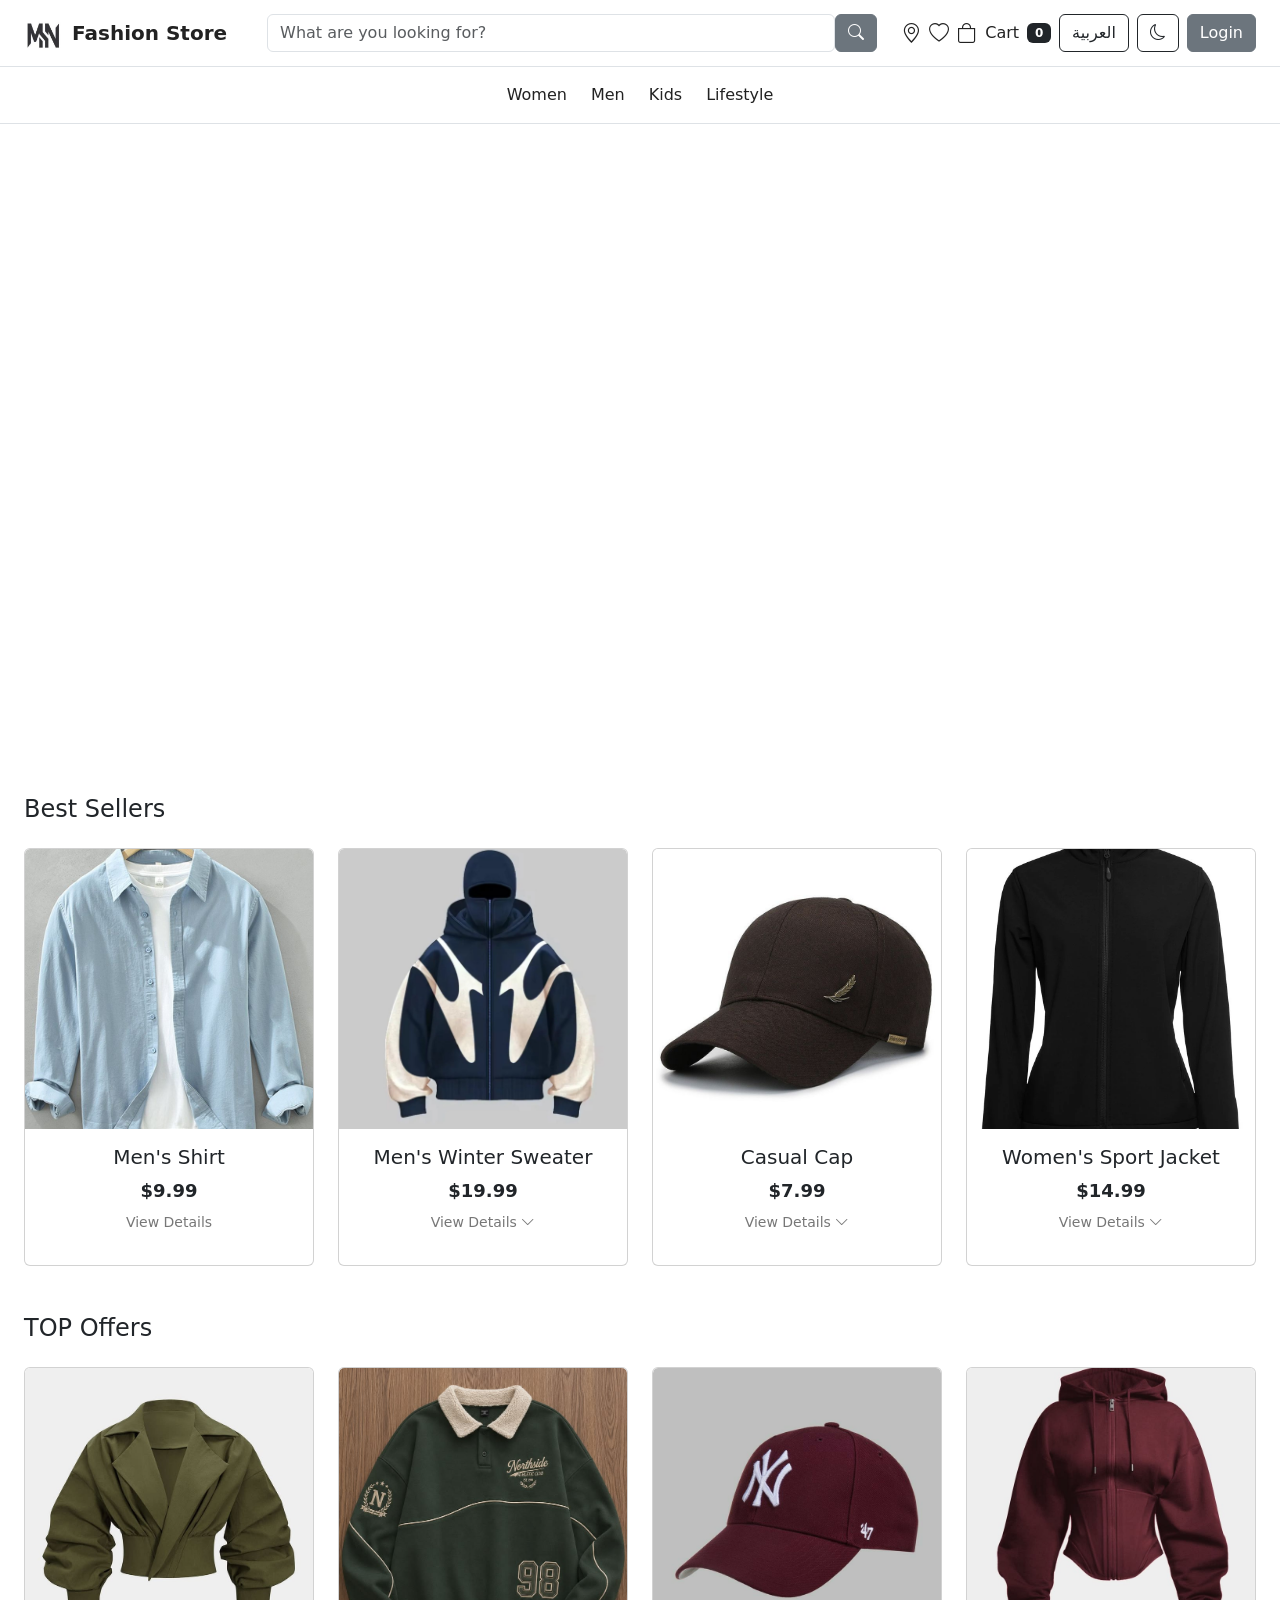
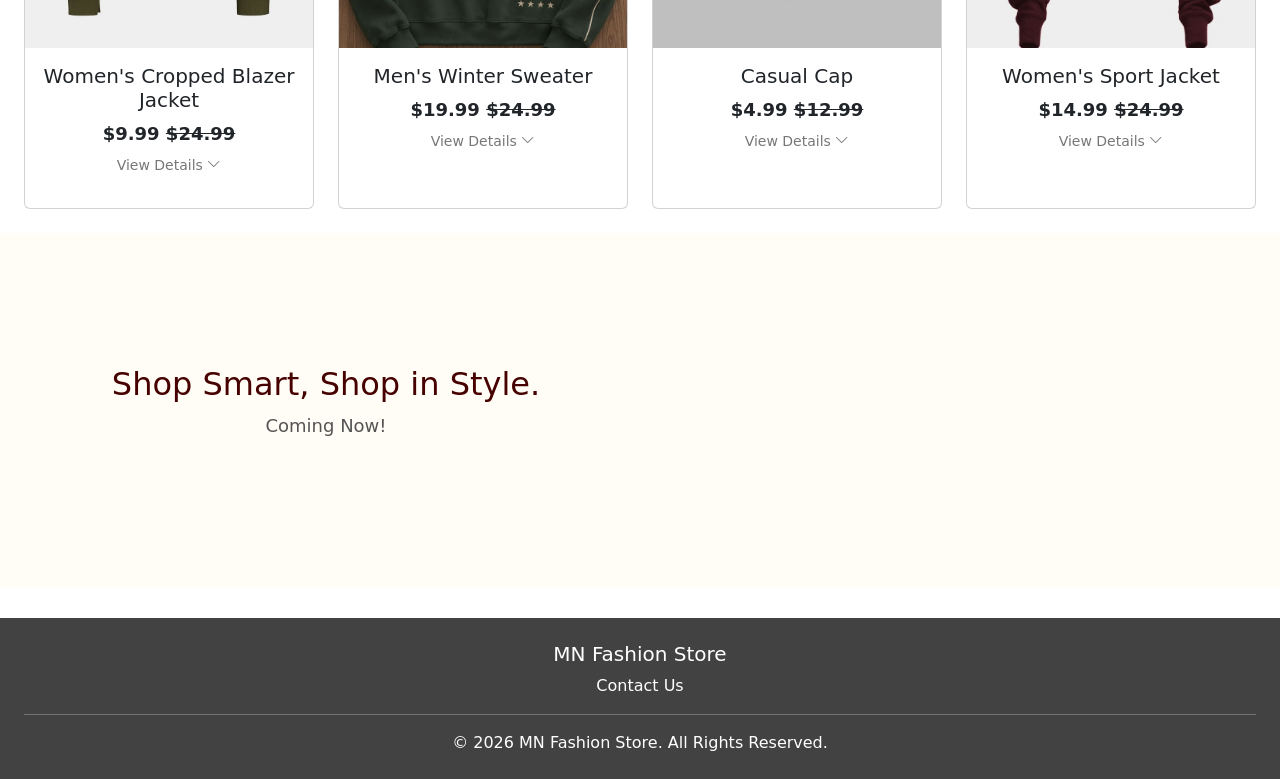
==== commit 0bb65307: "Refactor code index-home page" ====
--- a/html/index.html
+++ b/html/index.html
@@ -82,63 +82,81 @@
         </section>
 
         <section class="container-fluid p-4">
-            <div class="top-offers">
-                <h4 class="mb-4" data-en="TOP Offers" data-ar="أفضل العروض">TOP Offers</h4>
+            <div class="best-sellers">
+                <h4 class="mb-4" data-en="Best Sellers" data-ar="أفضل المبيعات">Best Sellers</h4>
                 <div class="row g-4 align-items-start">
 
+
+                    <div class="col-12 col-sm-6 col-lg-3">
+                        <div class="card product-card h-100">
+                            <button class="product-toggle" type="button" data-bs-toggle="collapse"
+                                data-bs-target="#offer1" aria-expanded="false">
+                                <img src="../image/m1.jpg" class="card-img-top product-image" alt="Men's Shirt">
+                                <div class="card-body text-center">
+                                    <h5 class="card-title" data-en="Men's Shirt" data-ar="قميص رجالي">Men's Shirt</h5>
+                                    <span class="product-price">$9.99</span>
+                                    <p class="details-text mt-2" data-en="View Details" data-ar="عرض التفاصيل">
+                                        View Details <i class="bi bi-chevron-down"></i>
+                                    </p>
+                                </div>
+                            </button>
+
+                            <div class="collapse product-collapse" id="offer1">
+                                <div class="product-details">
+                                    <h6 data-en="Product Description" data-ar="وصف المنتج">Product Description</h6>
+                                    <p data-en="Classic men's shirt for casual and formal occasions."
+                                        data-ar="قميص رجالي كلاسيكي للمناسبات اليومية والرسمية.">
+                                        Classic men's shirt for casual and formal occasions.
+                                    </p>
+
+                                    <h6 data-en="Available Sizes" data-ar="الأحجام المتوفرة">Available Sizes</h6>
+                                    <div class="mb-3 size-options">
+                                        <button type="button" class="size-option">S</button>
+                                        <button type="button" class="size-option">M</button>
+                                        <button type="button" class="size-option">L</button>
+                                        <button type="button" class="size-option">XL</button>
+                                    </div>
+
+                                    <h6 data-en="Available Colors" data-ar="الألوان المتوفرة">Available Colors</h6>
+                                    <div class="color-options">
+                                        <button type="button" class="color-circle black" data-color="Black"></button>
+                                        <button type="button" class="color-circle beige" data-color="Beige"></button>
+                                        <button type="button" class="color-circle brown" data-color="Brown"></button>
+                                    </div>
+
+                                    <p class="selected-color mt-3">
+                                        <span data-en="Selected Color:" data-ar="اللون المختار:">Selected Color:</span>
+                                        <span>None</span>
+                                    </p>
+
+                                    <p class="selected-size">
+                                        <span data-en="Selected Size:" data-ar="المقاس المختار:">Selected Size:</span>
+                                        <span>None</span>
+                                    </p>
+
+                                    <p class="mt-3 mb-0"><strong>Price: $9.99</strong></p>
+
+                                    <button type="button" class="btn btn-dark w-100 mt-3 add-to-cart"
+                                        data-id="mens-shirt1" data-name="Men's Shirt" data-price="9.99"
+                                        data-image="../image/m1.jpg" data-en="Add to Cart" data-ar="أضف إلى السلة">
+                                        Add to Cart
+                                    </button>
+                                </div>
+                            </div>
+                        </div>
+                    </div>
+
+
                     <div class="col-12 col-sm-6 col-lg-3">
                         <div class="card product-card">
                             <button class="product-toggle" type="button" data-bs-toggle="collapse"
-                                data-bs-target="#offer1">
-                                <img src="../image/a1.jpg" class="card-img-top product-image"
-                                    alt="Women's Blazer Jacket">
-                                <div class="card-body text-center">
-                                    <h5 class="card-title" data-en="Women's Blazer Jacket"
-                                        data-ar="جاكيت نسائي قصير">Women's  Blazer Jacket</h5>
-                                    <span class="product-price">$9.99 <del>$24.99</del></span>
-                                    <p class="details-text mt-2">View Details <i class="bi bi-chevron-down"></i></p>
-                                </div>
-                            </button>
-                            <div class="collapse" id="offer1">
-                                <div class="product-details">
-                                    <h6>Product Description</h6>
-                                    <p data-en="Modern cropped blazer jacket." data-ar="جاكيت قصير بتصميم عصري.">Modern
-                                        cropped blazer jacket.</p>
-                                    <h6>Available Sizes</h6>
-                                    <div class="mb-3 size-options">
-                                        <button type="button" class="size-option">S</button>
-                                        <button type="button" class="size-option">M</button>
-                                        <button type="button" class="size-option">L</button>
-                                        <button type="button" class="size-option">XL</button>
-                                    </div>
-                                    <h6>Available Colors</h6>
-                                    <div class="color-options">
-                                        <button type="button" class="color-circle black" data-color="Black"></button>
-                                        <button type="button" class="color-circle beige" data-color="Beige"></button>
-                                        <button type="button" class="color-circle brown" data-color="Brown"></button>
-                                    </div>
-                                    <p class="selected-color mt-3">Selected Color: <span>None</span></p>
-                                    <p class="selected-size">Selected Size: <span>None</span></p>
-                                    <p class="mt-3 mb-0"><strong>Price: $9.99</strong></p>
-                                    <button type="button" class="btn btn-dark w-100 mt-3 add-to-cart" data-id="blazer1"
-                                        data-name="Women's  Blazer Jacket" data-price="9.99"
-                                        data-image="../image/a1.jpg" data-en="Add to Cart" data-ar="أضف إلى السلة">Add
-                                        to Cart</button>
-                                </div>
-                            </div>
-                        </div>
-                    </div>
-
-                    <div class="col-12 col-sm-6 col-lg-3">
-                        <div class="card product-card">
-                            <button class="product-toggle" type="button" data-bs-toggle="collapse"
                                 data-bs-target="#offer2">
-                                <img src="../image/m8.jpg" class="card-img-top product-image"
+                                <img src="../image/m7.jpg" class="card-img-top product-image"
                                     alt="Men's Winter Sweater">
                                 <div class="card-body text-center">
                                     <h5 class="card-title" data-en="Men's Winter Sweater" data-ar="كنزة شتوية رجالية">
                                         Men's Winter Sweater</h5>
-                                    <span class="product-price">$19.99 <del>$24.99</del></span>
+                                    <span class="product-price">$19.99</span>
                                     <p class="details-text mt-2">View Details <i class="bi bi-chevron-down"></i></p>
                                 </div>
                             </button>
@@ -170,41 +188,64 @@
                             </div>
                         </div>
                     </div>
-
                     <div class="col-12 col-sm-6 col-lg-3">
                         <div class="card product-card">
                             <button class="product-toggle" type="button" data-bs-toggle="collapse"
-                                data-bs-target="#offer3">
-                                <img src="../image/m5.jpg" class="card-img-top product-image" alt="Casual Cap">
+                                data-bs-target="#offer3" aria-expanded="false">
+                                <img src="../image/m6.jpg" class="card-img-top product-image" alt="Casual Cap">
                                 <div class="card-body text-center">
                                     <h5 class="card-title" data-en="Casual Cap" data-ar="قبعة كاجوال">Casual Cap</h5>
-                                    <span class="product-price">$4.99 <del>$12.99</del></span>
-                                    <p class="details-text mt-2">View Details <i class="bi bi-chevron-down"></i></p>
-                                </div>
-                            </button>
-                            <div class="collapse" id="offer3">
-                                <div class="product-details">
-                                    <h6>Product Description</h6>
-                                    <p data-en="Casual cap for everyday style." data-ar="قبعة كاجوال لإطلالة يومية.">
-                                        Casual cap for everyday style.</p>
-                                    <h6>Available Sizes</h6>
-                                    <div class="mb-3 size-options">
-                                        <button type="button" class="size-option">S</button>
-                                        <button type="button" class="size-option">M</button>
-                                        <button type="button" class="size-option">L</button>
-                                    </div>
-                                    <h6>Available Colors</h6>
+                                    <span class="product-price">$7.99</span>
+                                    <p class="details-text mt-2">
+                                        View Details <i class="bi bi-chevron-down"></i>
+                                    </p>
+                                </div>
+                            </button>
+
+                            <div class="collapse product-collapse" id="offer3">
+                                <div class="product-details">
+                                    <h6 data-en="Product Description" data-ar="وصف المنتج">Product Description</h6>
+                                    <p data-en="Comfortable casual cap, perfect for everyday outfits."
+                                        data-ar="قبعة كاجوال مريحة ومناسبة للإطلالات اليومية.">
+                                        Comfortable casual cap, perfect for everyday outfits.
+                                    </p>
+
+                                    <h6 data-en="Available Sizes" data-ar="المقاسات المتوفرة">Available Sizes</h6>
+                                    <div class="mb-3 size-options">
+                                        <button type="button" class="size-option">S</button>
+                                        <button type="button" class="size-option">M</button>
+                                        <button type="button" class="size-option">L</button>
+                                        <button type="button" class="size-option">XL</button>
+                                    </div>
+
+                                    <h6 data-en="Available Colors" data-ar="الألوان المتوفرة">Available Colors</h6>
                                     <div class="color-options">
                                         <button type="button" class="color-circle black" data-color="Black"></button>
                                         <button type="button" class="color-circle beige" data-color="Beige"></button>
                                         <button type="button" class="color-circle brown" data-color="Brown"></button>
                                     </div>
-                                    <p class="selected-color mt-3">Selected Color: <span>None</span></p>
-                                    <p class="selected-size">Selected Size: <span>None</span></p>
-                                    <p class="mt-3 mb-0"><strong>Price: $4.99</strong></p>
+
+                                    <p class="selected-color mt-3">
+                                        <span data-en="Selected Color:" data-ar="اللون المختار:">Selected Color:</span>
+                                        <span>None</span>
+                                    </p>
+
+                                    <p class="selected-size">
+                                        <span data-en="Selected Size:" data-ar="المقاس المختار:">Selected Size:</span>
+                                        <span>None</span>
+                                    </p>
+
+                                    <p class="mt-3 mb-0">
+                                        <strong>
+                                            <span data-en="Price:" data-ar="السعر:">Price:</span> $7.99
+                                        </strong>
+                                    </p>
+
                                     <button type="button" class="btn btn-dark w-100 mt-3 add-to-cart" data-id="cap1"
-                                        data-name="Casual Cap" data-price="4.99" data-image="../image/m5.jpg"
-                                        data-en="Add to Cart" data-ar="أضف إلى السلة">Add to Cart</button>
+                                        data-name="Casual Cap" data-price="7.99" data-image="../image/m6.jpg"
+                                        data-en="Add to Cart" data-ar="أضف إلى السلة">
+                                        Add to Cart
+                                    </button>
                                 </div>
                             </div>
                         </div>
@@ -214,12 +255,12 @@
                         <div class="card product-card">
                             <button class="product-toggle" type="button" data-bs-toggle="collapse"
                                 data-bs-target="#offer4">
-                                <img src="../image/w1.jpg" class="card-img-top product-image"
+                                <img src="../image/w4.webp" width="100%" height="200" class="card-img-top product-image"
                                     alt="Women's Sport Jacket">
                                 <div class="card-body text-center">
                                     <h5 class="card-title" data-en="Women's Sport Jacket" data-ar="جاكيت رياضي نسائي">
                                         Women's Sport Jacket</h5>
-                                    <span class="product-price">$14.99 <del>$24.99</del></span>
+                                    <span class="product-price">$14.99</span>
                                     <p class="details-text mt-2">View Details <i class="bi bi-chevron-down"></i></p>
                                 </div>
                             </button>
@@ -246,183 +287,7 @@
                                     <p class="mt-3 mb-0"><strong>Price: $14.99</strong></p>
                                     <button type="button" class="btn btn-dark w-100 mt-3 add-to-cart"
                                         data-id="sportjacket1" data-name="Women's Sport Jacket" data-price="14.99"
-                                        data-image="../image/w1.jpg" data-en="Add to Cart" data-ar="أضف إلى السلة">Add
-                                        to Cart</button>
-                                </div>
-                            </div>
-                        </div>
-                    </div>
-
-                </div>
-            </div>
-        </section>
-
-        <section class="container-fluid p-4">
-            <div class="top-offers">
-                <h4 class="mb-4" data-en="TOP Offers" data-ar="أفضل العروض">TOP Offers</h4>
-                <div class="row g-4 align-items-start">
-
-                    <div class="col-12 col-sm-6 col-lg-3">
-                        <div class="card product-card">
-                            <button class="product-toggle" type="button" data-bs-toggle="collapse"
-                                data-bs-target="#offer1">
-                                <img src="../image/a1.jpg" class="card-img-top product-image"
-                                    alt="Women's Cropped Blazer Jacket">
-                                <div class="card-body text-center">
-                                    <h5 class="card-title" data-en="Women's Cropped Blazer Jacket"
-                                        data-ar="جاكيت نسائي قصير">Women's Cropped Blazer Jacket</h5>
-                                    <span class="product-price">$9.99 <del>$24.99</del></span>
-                                    <p class="details-text mt-2">View Details <i class="bi bi-chevron-down"></i></p>
-                                </div>
-                            </button>
-                            <div class="collapse" id="offer1">
-                                <div class="product-details">
-                                    <h6>Product Description</h6>
-                                    <p data-en="Modern cropped blazer jacket." data-ar="جاكيت قصير بتصميم عصري.">Modern
-                                        cropped blazer jacket.</p>
-                                    <h6>Available Sizes</h6>
-                                    <div class="mb-3 size-options">
-                                        <button type="button" class="size-option">S</button>
-                                        <button type="button" class="size-option">M</button>
-                                        <button type="button" class="size-option">L</button>
-                                        <button type="button" class="size-option">XL</button>
-                                    </div>
-                                    <h6>Available Colors</h6>
-                                    <div class="color-options">
-                                        <button type="button" class="color-circle black" data-color="Black"></button>
-                                        <button type="button" class="color-circle beige" data-color="Beige"></button>
-                                        <button type="button" class="color-circle brown" data-color="Brown"></button>
-                                    </div>
-                                    <p class="selected-color mt-3">Selected Color: <span>None</span></p>
-                                    <p class="selected-size">Selected Size: <span>None</span></p>
-                                    <p class="mt-3 mb-0"><strong>Price: $9.99</strong></p>
-                                    <button type="button" class="btn btn-dark w-100 mt-3 add-to-cart" data-id="blazer1"
-                                        data-name="Women's Cropped Blazer Jacket" data-price="9.99"
-                                        data-image="../image/a1.jpg" data-en="Add to Cart" data-ar="أضف إلى السلة">Add
-                                        to Cart</button>
-                                </div>
-                            </div>
-                        </div>
-                    </div>
-
-                    <div class="col-12 col-sm-6 col-lg-3">
-                        <div class="card product-card">
-                            <button class="product-toggle" type="button" data-bs-toggle="collapse"
-                                data-bs-target="#offer2">
-                                <img src="../image/m8.jpg" class="card-img-top product-image"
-                                    alt="Men's Winter Sweater">
-                                <div class="card-body text-center">
-                                    <h5 class="card-title" data-en="Men's Winter Sweater" data-ar="كنزة شتوية رجالية">
-                                        Men's Winter Sweater</h5>
-                                    <span class="product-price">$19.99 <del>$24.99</del></span>
-                                    <p class="details-text mt-2">View Details <i class="bi bi-chevron-down"></i></p>
-                                </div>
-                            </button>
-                            <div class="collapse" id="offer2">
-                                <div class="product-details">
-                                    <h6>Product Description</h6>
-                                    <p data-en="Warm sweater for winter days." data-ar="كنزة دافئة لأيام الشتاء.">Warm
-                                        sweater for winter days.</p>
-                                    <h6>Available Sizes</h6>
-                                    <div class="mb-3 size-options">
-                                        <button type="button" class="size-option">S</button>
-                                        <button type="button" class="size-option">M</button>
-                                        <button type="button" class="size-option">L</button>
-                                        <button type="button" class="size-option">XL</button>
-                                    </div>
-                                    <h6>Available Colors</h6>
-                                    <div class="color-options">
-                                        <button type="button" class="color-circle black" data-color="Black"></button>
-                                        <button type="button" class="color-circle beige" data-color="Beige"></button>
-                                        <button type="button" class="color-circle brown" data-color="Brown"></button>
-                                    </div>
-                                    <p class="selected-color mt-3">Selected Color: <span>None</span></p>
-                                    <p class="selected-size">Selected Size: <span>None</span></p>
-                                    <p class="mt-3 mb-0"><strong>Price: $19.99</strong></p>
-                                    <button type="button" class="btn btn-dark w-100 mt-3 add-to-cart" data-id="sweater1"
-                                        data-name="Men's Winter Sweater" data-price="19.99" data-image="../image/m8.jpg"
-                                        data-en="Add to Cart" data-ar="أضف إلى السلة">Add to Cart</button>
-                                </div>
-                            </div>
-                        </div>
-                    </div>
-
-                    <div class="col-12 col-sm-6 col-lg-3">
-                        <div class="card product-card">
-                            <button class="product-toggle" type="button" data-bs-toggle="collapse"
-                                data-bs-target="#offer3">
-                                <img src="../image/m5.jpg" class="card-img-top product-image" alt="Casual Cap">
-                                <div class="card-body text-center">
-                                    <h5 class="card-title" data-en="Casual Cap" data-ar="قبعة كاجوال">Casual Cap</h5>
-                                    <span class="product-price">$4.99 <del>$12.99</del></span>
-                                    <p class="details-text mt-2">View Details <i class="bi bi-chevron-down"></i></p>
-                                </div>
-                            </button>
-                            <div class="collapse" id="offer3">
-                                <div class="product-details">
-                                    <h6>Product Description</h6>
-                                    <p data-en="Casual cap for everyday style." data-ar="قبعة كاجوال لإطلالة يومية.">
-                                        Casual cap for everyday style.</p>
-                                    <h6>Available Sizes</h6>
-                                    <div class="mb-3 size-options">
-                                        <button type="button" class="size-option">S</button>
-                                        <button type="button" class="size-option">M</button>
-                                        <button type="button" class="size-option">L</button>
-                                    </div>
-                                    <h6>Available Colors</h6>
-                                    <div class="color-options">
-                                        <button type="button" class="color-circle black" data-color="Black"></button>
-                                        <button type="button" class="color-circle beige" data-color="Beige"></button>
-                                        <button type="button" class="color-circle brown" data-color="Brown"></button>
-                                    </div>
-                                    <p class="selected-color mt-3">Selected Color: <span>None</span></p>
-                                    <p class="selected-size">Selected Size: <span>None</span></p>
-                                    <p class="mt-3 mb-0"><strong>Price: $4.99</strong></p>
-                                    <button type="button" class="btn btn-dark w-100 mt-3 add-to-cart" data-id="cap1"
-                                        data-name="Casual Cap" data-price="4.99" data-image="../image/m5.jpg"
-                                        data-en="Add to Cart" data-ar="أضف إلى السلة">Add to Cart</button>
-                                </div>
-                            </div>
-                        </div>
-                    </div>
-
-                    <div class="col-12 col-sm-6 col-lg-3">
-                        <div class="card product-card">
-                            <button class="product-toggle" type="button" data-bs-toggle="collapse"
-                                data-bs-target="#offer4">
-                                <img src="../image/w1.jpg" class="card-img-top product-image"
-                                    alt="Women's Sport Jacket">
-                                <div class="card-body text-center">
-                                    <h5 class="card-title" data-en="Women's Sport Jacket" data-ar="جاكيت رياضي نسائي">
-                                        Women's Sport Jacket</h5>
-                                    <span class="product-price">$14.99 <del>$24.99</del></span>
-                                    <p class="details-text mt-2">View Details <i class="bi bi-chevron-down"></i></p>
-                                </div>
-                            </button>
-                            <div class="collapse" id="offer4">
-                                <div class="product-details">
-                                    <h6>Product Description</h6>
-                                    <p data-en="Comfortable sport jacket for women." data-ar="جاكيت رياضي مريح للنساء.">
-                                        Comfortable sport jacket for women.</p>
-                                    <h6>Available Sizes</h6>
-                                    <div class="mb-3 size-options">
-                                        <button type="button" class="size-option">S</button>
-                                        <button type="button" class="size-option">M</button>
-                                        <button type="button" class="size-option">L</button>
-                                        <button type="button" class="size-option">XL</button>
-                                    </div>
-                                    <h6>Available Colors</h6>
-                                    <div class="color-options">
-                                        <button type="button" class="color-circle black" data-color="Black"></button>
-                                        <button type="button" class="color-circle pink" data-color="Pink"></button>
-                                        <button type="button" class="color-circle beige" data-color="Beige"></button>
-                                    </div>
-                                    <p class="selected-color mt-3">Selected Color: <span>None</span></p>
-                                    <p class="selected-size">Selected Size: <span>None</span></p>
-                                    <p class="mt-3 mb-0"><strong>Price: $14.99</strong></p>
-                                    <button type="button" class="btn btn-dark w-100 mt-3 add-to-cart"
-                                        data-id="sportjacket1" data-name="Women's Sport Jacket" data-price="14.99"
-                                        data-image="../image/w1.jpg" data-en="Add to Cart" data-ar="أضف إلى السلة">Add
+                                        data-image="../image/w4.webp" data-en="Add to Cart" data-ar="أضف إلى السلة">Add
                                         to Cart</button>
                                 </div>
                             </div>
--- a/css/styles.css
+++ b/css/styles.css
@@ -309,4 +309,4 @@
     .product-image {
         height: 250px;
     }
-}
+}
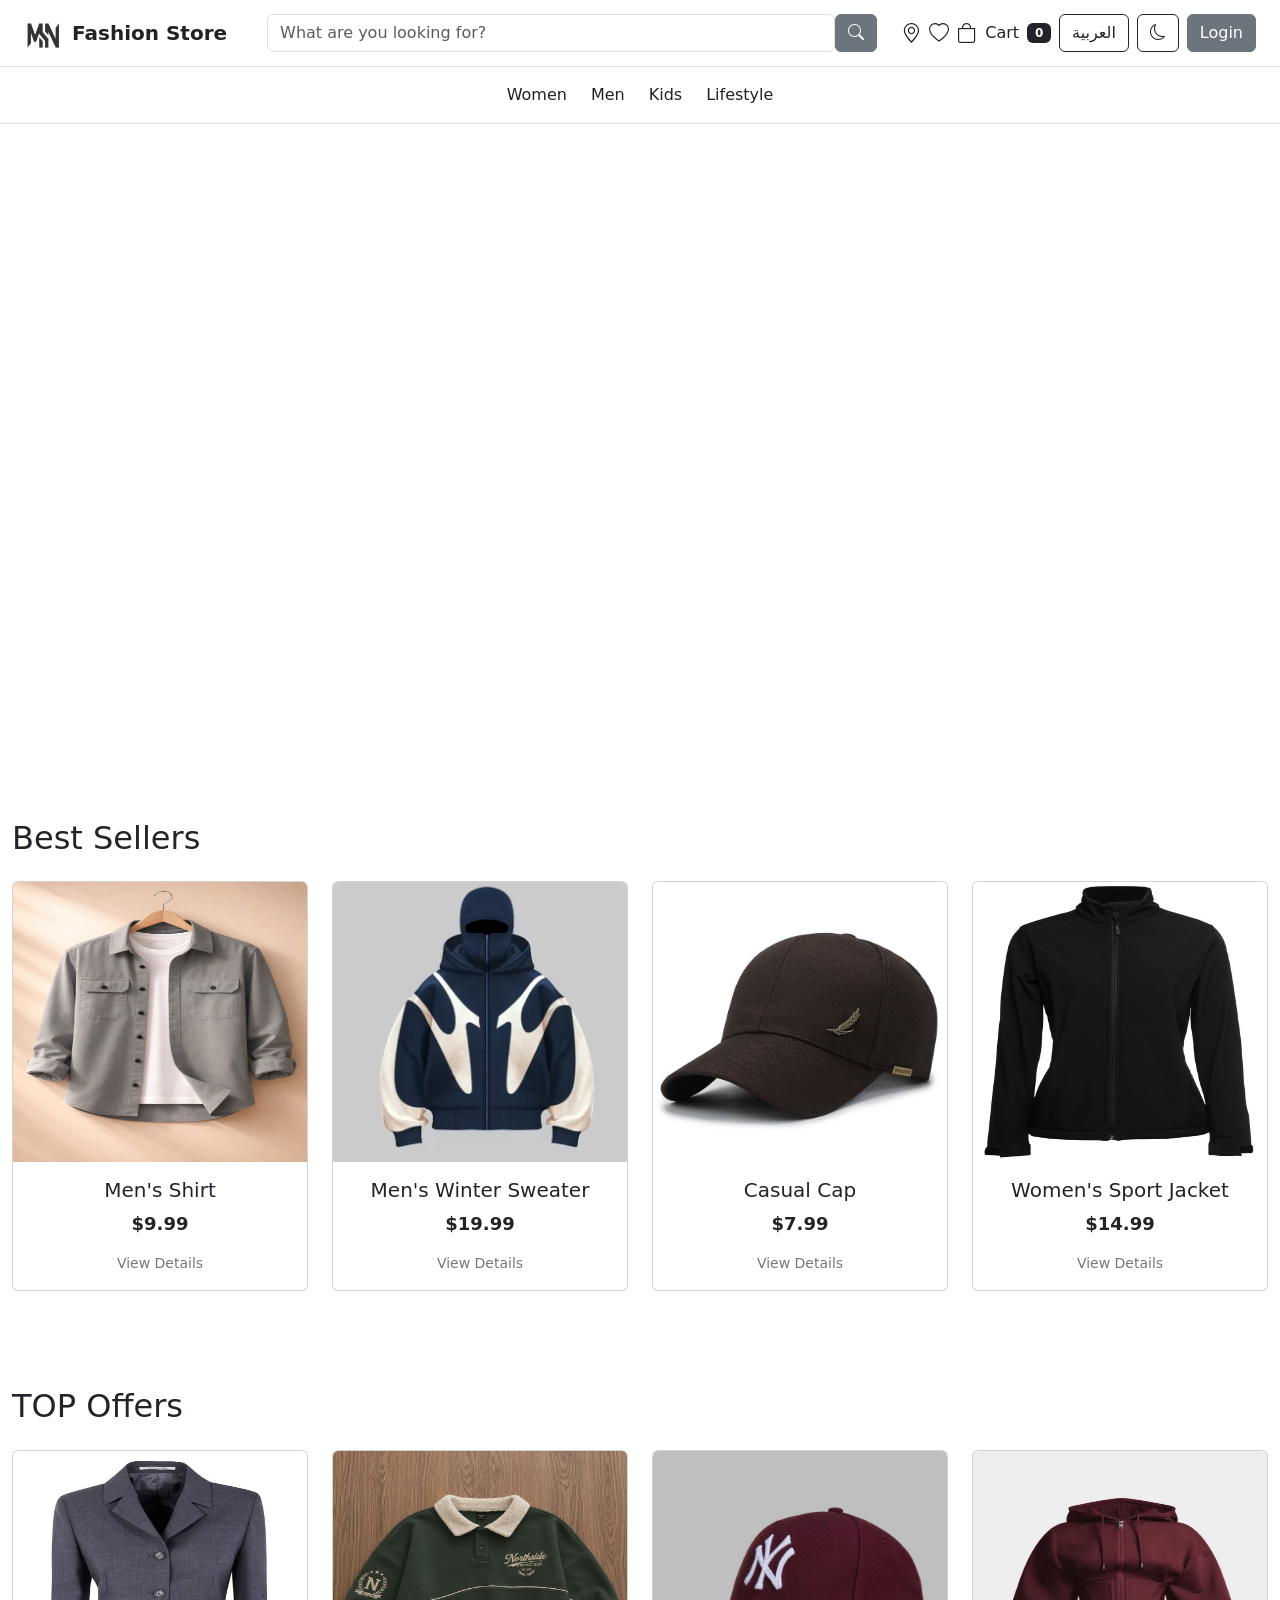
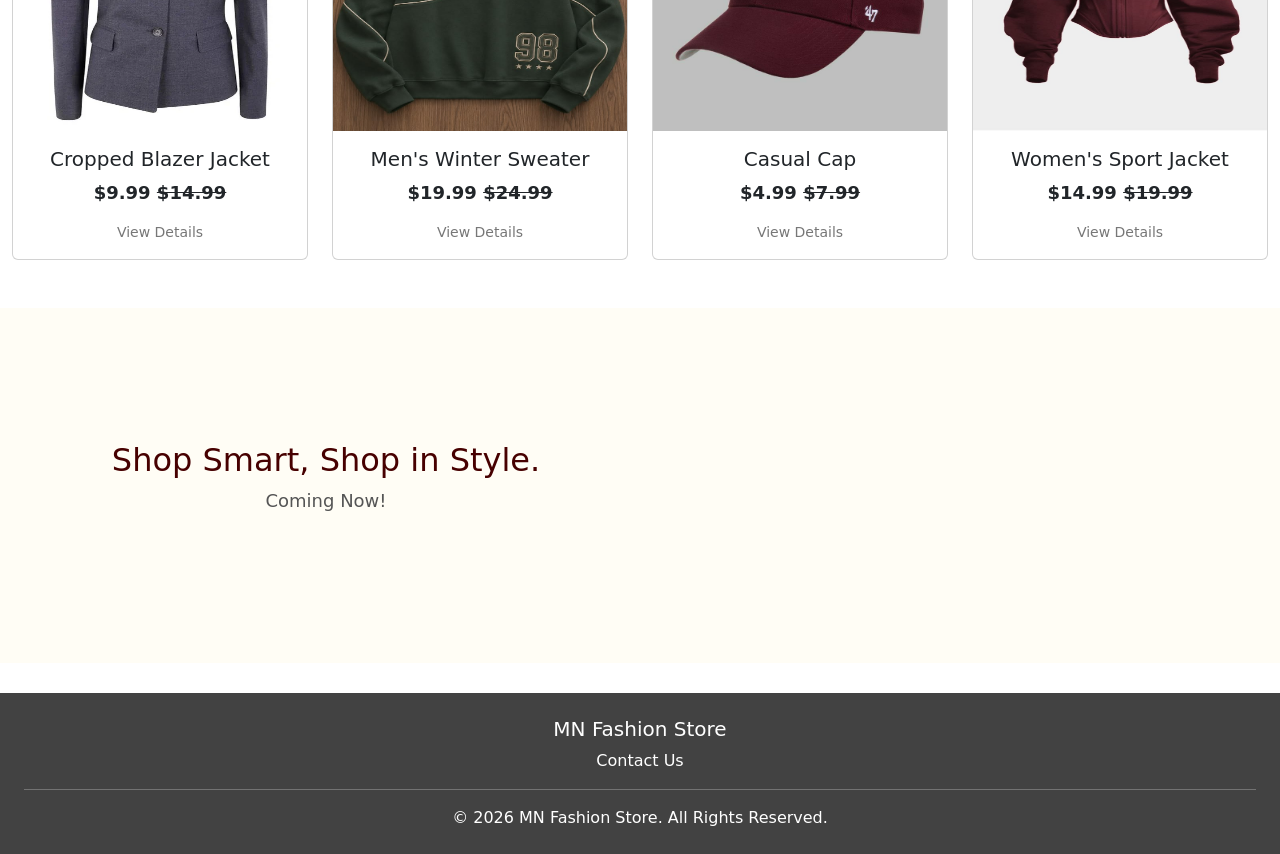
==== commit 6543983c: "Refactor code structure for improved readability and maintainability" ====
--- a/html/index.html
+++ b/html/index.html
@@ -81,214 +81,165 @@
             </div>
         </section>
 
-        <section class="container-fluid p-4">
-            <div class="best-sellers">
-                <h4 class="mb-4" data-en="Best Sellers" data-ar="أفضل المبيعات">Best Sellers</h4>
+
+
+        <section class="best-sellers py-5">
+            <div class="container-fluid">
+                <h2 class="mb-4">Best Sellers</h2>
+
                 <div class="row g-4 align-items-start">
 
-
-                    <div class="col-12 col-sm-6 col-lg-3">
-                        <div class="card product-card h-100">
-                            <button class="product-toggle" type="button" data-bs-toggle="collapse"
-                                data-bs-target="#offer1" aria-expanded="false">
-                                <img src="../image/m1.jpg" class="card-img-top product-image" alt="Men's Shirt">
-                                <div class="card-body text-center">
-                                    <h5 class="card-title" data-en="Men's Shirt" data-ar="قميص رجالي">Men's Shirt</h5>
-                                    <span class="product-price">$9.99</span>
-                                    <p class="details-text mt-2" data-en="View Details" data-ar="عرض التفاصيل">
-                                        View Details <i class="bi bi-chevron-down"></i>
-                                    </p>
-                                </div>
-                            </button>
-
-                            <div class="collapse product-collapse" id="offer1">
-                                <div class="product-details">
-                                    <h6 data-en="Product Description" data-ar="وصف المنتج">Product Description</h6>
-                                    <p data-en="Classic men's shirt for casual and formal occasions."
-                                        data-ar="قميص رجالي كلاسيكي للمناسبات اليومية والرسمية.">
-                                        Classic men's shirt for casual and formal occasions.
-                                    </p>
-
-                                    <h6 data-en="Available Sizes" data-ar="الأحجام المتوفرة">Available Sizes</h6>
-                                    <div class="mb-3 size-options">
-                                        <button type="button" class="size-option">S</button>
-                                        <button type="button" class="size-option">M</button>
-                                        <button type="button" class="size-option">L</button>
-                                        <button type="button" class="size-option">XL</button>
-                                    </div>
-
-                                    <h6 data-en="Available Colors" data-ar="الألوان المتوفرة">Available Colors</h6>
-                                    <div class="color-options">
-                                        <button type="button" class="color-circle black" data-color="Black"></button>
-                                        <button type="button" class="color-circle beige" data-color="Beige"></button>
-                                        <button type="button" class="color-circle brown" data-color="Brown"></button>
-                                    </div>
-
-                                    <p class="selected-color mt-3">
-                                        <span data-en="Selected Color:" data-ar="اللون المختار:">Selected Color:</span>
-                                        <span>None</span>
-                                    </p>
-
-                                    <p class="selected-size">
-                                        <span data-en="Selected Size:" data-ar="المقاس المختار:">Selected Size:</span>
-                                        <span>None</span>
-                                    </p>
-
-                                    <p class="mt-3 mb-0"><strong>Price: $9.99</strong></p>
-
-                                    <button type="button" class="btn btn-dark w-100 mt-3 add-to-cart"
-                                        data-id="mens-shirt1" data-name="Men's Shirt" data-price="9.99"
-                                        data-image="../image/m1.jpg" data-en="Add to Cart" data-ar="أضف إلى السلة">
-                                        Add to Cart
-                                    </button>
-                                </div>
-                            </div>
-                        </div>
-                    </div>
-
-
-                    <div class="col-12 col-sm-6 col-lg-3">
-                        <div class="card product-card">
-                            <button class="product-toggle" type="button" data-bs-toggle="collapse"
-                                data-bs-target="#offer2">
+                    <div class="col-12 col-sm-6 col-lg-3">
+                        <div class="card product-card">
+                            <button class="product-toggle" type="button" data-bs-toggle="collapse"
+                                data-bs-target="#best1" aria-expanded="false">
+                                <img src="../image/m2.jpg" class="card-img-top product-image" alt="Men's Shirt">
+                                <div class="card-body text-center">
+                                    <h5>Men's Shirt</h5>
+                                    <p class="product-price">$9.99</p>
+                                    <span class="details-text">View Details</span>
+                                </div>
+                            </button>
+                            <div class="collapse product-details" id="best1">
+                                <div class="card-body">
+                                    <h6>Product Description</h6>
+                                    <p>Comfortable men's shirt for everyday wear.</p>
+                                    <h6>Available Sizes</h6>
+                                    <div class="size-options mb-3">
+                                        <button class="size-option" type="button">S</button>
+                                        <button class="size-option" type="button">M</button>
+                                        <button class="size-option" type="button">L</button>
+                                        <button class="size-option" type="button">XL</button>
+                                    </div>
+                                    <h6>Available Colors</h6>
+                                    <div class="color-options mb-3">
+                                        <button class="color-circle black" type="button" data-color="Black"></button>
+                                        <button class="color-circle beige" type="button" data-color="Beige"></button>
+                                        <button class="color-circle pink" type="button" data-color="Pink"></button>
+                                    </div>
+                                    <p class="selected-color">Selected Color: <span>None</span></p>
+                                    <p class="selected-size">Selected Size: <span>None</span></p>
+                                    <p><strong>Price: $9.99</strong></p>
+                                    <button class="btn btn-dark w-100 add-to-cart" type="button" data-id="mens-shirt1"
+                                        data-name="Men's Shirt" data-price="9.99" data-image="../image/m2.jpg">Add to
+                                        Cart</button>
+                                </div>
+                            </div>
+                        </div>
+                    </div>
+
+                    <div class="col-12 col-sm-6 col-lg-3">
+                        <div class="card product-card">
+                            <button class="product-toggle" type="button" data-bs-toggle="collapse"
+                                data-bs-target="#best2" aria-expanded="false">
                                 <img src="../image/m7.jpg" class="card-img-top product-image"
                                     alt="Men's Winter Sweater">
                                 <div class="card-body text-center">
-                                    <h5 class="card-title" data-en="Men's Winter Sweater" data-ar="كنزة شتوية رجالية">
-                                        Men's Winter Sweater</h5>
-                                    <span class="product-price">$19.99</span>
-                                    <p class="details-text mt-2">View Details <i class="bi bi-chevron-down"></i></p>
-                                </div>
-                            </button>
-                            <div class="collapse" id="offer2">
-                                <div class="product-details">
-                                    <h6>Product Description</h6>
-                                    <p data-en="Warm sweater for winter days." data-ar="كنزة دافئة لأيام الشتاء.">Warm
-                                        sweater for winter days.</p>
-                                    <h6>Available Sizes</h6>
-                                    <div class="mb-3 size-options">
-                                        <button type="button" class="size-option">S</button>
-                                        <button type="button" class="size-option">M</button>
-                                        <button type="button" class="size-option">L</button>
-                                        <button type="button" class="size-option">XL</button>
-                                    </div>
-                                    <h6>Available Colors</h6>
-                                    <div class="color-options">
-                                        <button type="button" class="color-circle black" data-color="Black"></button>
-                                        <button type="button" class="color-circle beige" data-color="Beige"></button>
-                                        <button type="button" class="color-circle brown" data-color="Brown"></button>
-                                    </div>
-                                    <p class="selected-color mt-3">Selected Color: <span>None</span></p>
-                                    <p class="selected-size">Selected Size: <span>None</span></p>
-                                    <p class="mt-3 mb-0"><strong>Price: $19.99</strong></p>
-                                    <button type="button" class="btn btn-dark w-100 mt-3 add-to-cart" data-id="sweater1"
-                                        data-name="Men's Winter Sweater" data-price="19.99" data-image="../image/m8.jpg"
-                                        data-en="Add to Cart" data-ar="أضف إلى السلة">Add to Cart</button>
-                                </div>
-                            </div>
-                        </div>
-                    </div>
-                    <div class="col-12 col-sm-6 col-lg-3">
-                        <div class="card product-card">
-                            <button class="product-toggle" type="button" data-bs-toggle="collapse"
-                                data-bs-target="#offer3" aria-expanded="false">
+                                    <h5>Men's Winter Sweater</h5>
+                                    <p class="product-price">$19.99</p>
+                                    <span class="details-text">View Details</span>
+                                </div>
+                            </button>
+                            <div class="collapse product-details" id="best2">
+                                <div class="card-body">
+                                    <h6>Product Description</h6>
+                                    <p>Warm sweater for winter days.</p>
+                                    <h6>Available Sizes</h6>
+                                    <div class="size-options mb-3">
+                                        <button class="size-option" type="button">S</button>
+                                        <button class="size-option" type="button">M</button>
+                                        <button class="size-option" type="button">L</button>
+                                        <button class="size-option" type="button">XL</button>
+                                    </div>
+                                    <h6>Available Colors</h6>
+                                    <div class="color-options mb-3">
+                                        <button class="color-circle black" type="button" data-color="Black"></button>
+                                        <button class="color-circle beige" type="button" data-color="Beige"></button>
+                                        <button class="color-circle brown" type="button" data-color="Red"></button>
+                                    </div>
+                                    <p class="selected-color">Selected Color: <span>None</span></p>
+                                    <p class="selected-size">Selected Size: <span>None</span></p>
+                                    <p><strong>Price: $19.99</strong></p>
+                                    <button class="btn btn-dark w-100 add-to-cart" type="button" data-id="sweater1"
+                                        data-name="Men's Winter Sweater" data-price="19.99"
+                                        data-image="../image/m7.jpg">Add to Cart</button>
+                                </div>
+                            </div>
+                        </div>
+                    </div>
+
+                    <div class="col-12 col-sm-6 col-lg-3">
+                        <div class="card product-card">
+                            <button class="product-toggle" type="button" data-bs-toggle="collapse"
+                                data-bs-target="#best3" aria-expanded="false">
                                 <img src="../image/m6.jpg" class="card-img-top product-image" alt="Casual Cap">
                                 <div class="card-body text-center">
-                                    <h5 class="card-title" data-en="Casual Cap" data-ar="قبعة كاجوال">Casual Cap</h5>
-                                    <span class="product-price">$7.99</span>
-                                    <p class="details-text mt-2">
-                                        View Details <i class="bi bi-chevron-down"></i>
-                                    </p>
-                                </div>
-                            </button>
-
-                            <div class="collapse product-collapse" id="offer3">
-                                <div class="product-details">
-                                    <h6 data-en="Product Description" data-ar="وصف المنتج">Product Description</h6>
-                                    <p data-en="Comfortable casual cap, perfect for everyday outfits."
-                                        data-ar="قبعة كاجوال مريحة ومناسبة للإطلالات اليومية.">
-                                        Comfortable casual cap, perfect for everyday outfits.
-                                    </p>
-
-                                    <h6 data-en="Available Sizes" data-ar="المقاسات المتوفرة">Available Sizes</h6>
-                                    <div class="mb-3 size-options">
-                                        <button type="button" class="size-option">S</button>
-                                        <button type="button" class="size-option">M</button>
-                                        <button type="button" class="size-option">L</button>
-                                        <button type="button" class="size-option">XL</button>
-                                    </div>
-
-                                    <h6 data-en="Available Colors" data-ar="الألوان المتوفرة">Available Colors</h6>
-                                    <div class="color-options">
-                                        <button type="button" class="color-circle black" data-color="Black"></button>
-                                        <button type="button" class="color-circle beige" data-color="Beige"></button>
-                                        <button type="button" class="color-circle brown" data-color="Brown"></button>
-                                    </div>
-
-                                    <p class="selected-color mt-3">
-                                        <span data-en="Selected Color:" data-ar="اللون المختار:">Selected Color:</span>
-                                        <span>None</span>
-                                    </p>
-
-                                    <p class="selected-size">
-                                        <span data-en="Selected Size:" data-ar="المقاس المختار:">Selected Size:</span>
-                                        <span>None</span>
-                                    </p>
-
-                                    <p class="mt-3 mb-0">
-                                        <strong>
-                                            <span data-en="Price:" data-ar="السعر:">Price:</span> $7.99
-                                        </strong>
-                                    </p>
-
-                                    <button type="button" class="btn btn-dark w-100 mt-3 add-to-cart" data-id="cap1"
-                                        data-name="Casual Cap" data-price="7.99" data-image="../image/m6.jpg"
-                                        data-en="Add to Cart" data-ar="أضف إلى السلة">
-                                        Add to Cart
-                                    </button>
-                                </div>
-                            </div>
-                        </div>
-                    </div>
-
-                    <div class="col-12 col-sm-6 col-lg-3">
-                        <div class="card product-card">
-                            <button class="product-toggle" type="button" data-bs-toggle="collapse"
-                                data-bs-target="#offer4">
-                                <img src="../image/w4.webp" width="100%" height="200" class="card-img-top product-image"
+                                    <h5>Casual Cap</h5>
+                                    <p class="product-price">$7.99</p>
+                                    <span class="details-text">View Details</span>
+                                </div>
+                            </button>
+                            <div class="collapse product-details" id="best3">
+                                <div class="card-body">
+                                    <h6>Product Description</h6>
+                                    <p>Stylish casual cap for everyday outfits.</p>
+                                    <h6>Available Sizes</h6>
+                                    <div class="size-options mb-3">
+                                        <button class="size-option" type="button">S</button>
+                                        <button class="size-option" type="button">M</button>
+                                        <button class="size-option" type="button">L</button>
+                                    </div>
+                                    <h6>Available Colors</h6>
+                                    <div class="color-options mb-3">
+                                        <button class="color-circle black" type="button" data-color="Black"></button>
+                                        <button class="color-circle beige" type="button" data-color="Beige"></button>
+                                        <button class="color-circle brown" type="button" data-color="Brown"></button>
+                                    </div>
+                                    <p class="selected-color">Selected Color: <span>None</span></p>
+                                    <p class="selected-size">Selected Size: <span>None</span></p>
+                                    <p><strong>Price: $7.99</strong></p>
+                                    <button class="btn btn-dark w-100 add-to-cart" type="button" data-id="cap1"
+                                        data-name="Casual Cap" data-price="7.99" data-image="../image/m6.jpg">Add to
+                                        Cart</button>
+                                </div>
+                            </div>
+                        </div>
+                    </div>
+
+                    <div class="col-12 col-sm-6 col-lg-3">
+                        <div class="card product-card">
+                            <button class="product-toggle" type="button" data-bs-toggle="collapse"
+                                data-bs-target="#best4" aria-expanded="false">
+                                <img src="../image/w4.webp" class="card-img-top product-image"
                                     alt="Women's Sport Jacket">
                                 <div class="card-body text-center">
-                                    <h5 class="card-title" data-en="Women's Sport Jacket" data-ar="جاكيت رياضي نسائي">
-                                        Women's Sport Jacket</h5>
-                                    <span class="product-price">$14.99</span>
-                                    <p class="details-text mt-2">View Details <i class="bi bi-chevron-down"></i></p>
-                                </div>
-                            </button>
-                            <div class="collapse" id="offer4">
-                                <div class="product-details">
-                                    <h6>Product Description</h6>
-                                    <p data-en="Comfortable sport jacket for women." data-ar="جاكيت رياضي مريح للنساء.">
-                                        Comfortable sport jacket for women.</p>
-                                    <h6>Available Sizes</h6>
-                                    <div class="mb-3 size-options">
-                                        <button type="button" class="size-option">S</button>
-                                        <button type="button" class="size-option">M</button>
-                                        <button type="button" class="size-option">L</button>
-                                        <button type="button" class="size-option">XL</button>
-                                    </div>
-                                    <h6>Available Colors</h6>
-                                    <div class="color-options">
-                                        <button type="button" class="color-circle black" data-color="Black"></button>
-                                        <button type="button" class="color-circle pink" data-color="Pink"></button>
-                                        <button type="button" class="color-circle beige" data-color="Beige"></button>
-                                    </div>
-                                    <p class="selected-color mt-3">Selected Color: <span>None</span></p>
-                                    <p class="selected-size">Selected Size: <span>None</span></p>
-                                    <p class="mt-3 mb-0"><strong>Price: $14.99</strong></p>
-                                    <button type="button" class="btn btn-dark w-100 mt-3 add-to-cart"
-                                        data-id="sportjacket1" data-name="Women's Sport Jacket" data-price="14.99"
-                                        data-image="../image/w4.webp" data-en="Add to Cart" data-ar="أضف إلى السلة">Add
-                                        to Cart</button>
+                                    <h5>Women's Sport Jacket</h5>
+                                    <p class="product-price">$14.99</p>
+                                    <span class="details-text">View Details</span>
+                                </div>
+                            </button>
+                            <div class="collapse product-details" id="best4">
+                                <div class="card-body">
+                                    <h6>Product Description</h6>
+                                    <p>Comfortable sport jacket for daily activities.</p>
+                                    <h6>Available Sizes</h6>
+                                    <div class="size-options mb-3">
+                                        <button class="size-option" type="button">S</button>
+                                        <button class="size-option" type="button">M</button>
+                                        <button class="size-option" type="button">L</button>
+                                        <button class="size-option" type="button">XL</button>
+                                    </div>
+                                    <h6>Available Colors</h6>
+                                    <div class="color-options mb-3">
+                                        <button class="color-circle black" type="button" data-color="Black"></button>
+                                        <button class="color-circle pink" type="button" data-color="Pink"></button>
+                                    </div>
+                                    <p class="selected-color">Selected Color: <span>None</span></p>
+                                    <p class="selected-size">Selected Size: <span>None</span></p>
+                                    <p><strong>Price: $14.99</strong></p>
+                                    <button class="btn btn-dark w-100 add-to-cart" type="button" data-id="sportjacket1"
+                                        data-name="Women's Sport Jacket" data-price="14.99"
+                                        data-image="../image/w4.webp">Add to Cart</button>
                                 </div>
                             </div>
                         </div>
@@ -298,173 +249,163 @@
             </div>
         </section>
 
-        <section class="container-fluid p-4">
-            <div class="top-offers">
-                <h4 class="mb-4" data-en="TOP Offers" data-ar="أفضل العروض">TOP Offers</h4>
-                <div class="row g-4">
-
-                    <div class="col-12 col-sm-6 col-lg-3">
-                        <div class="card product-card h-100">
-                            <button class="product-toggle" type="button" data-bs-toggle="collapse"
-                                data-bs-target="#offer1">
-                                <img src="../image/a1.jpg" class="card-img-top product-image"
-                                    alt="Women's Cropped Blazer Jacket">
-                                <div class="card-body text-center">
-                                    <h5 class="card-title" data-en="Women's Cropped Blazer Jacket"
-                                        data-ar="جاكيت نسائي قصير">Women's Cropped Blazer Jacket</h5>
-                                    <span class="product-price">$9.99 <del>$24.99</del></span>
-                                    <p class="details-text mt-2">View Details <i class="bi bi-chevron-down"></i></p>
-                                </div>
-                            </button>
-                            <div class="collapse" id="offer1">
-                                <div class="product-details">
-                                    <h6>Product Description</h6>
-                                    <p data-en="Modern cropped blazer jacket." data-ar="جاكيت قصير بتصميم عصري.">Modern
-                                        cropped blazer jacket.</p>
-                                    <h6>Available Sizes</h6>
-                                    <div class="mb-3 size-options">
-                                        <button type="button" class="size-option">S</button>
-                                        <button type="button" class="size-option">M</button>
-                                        <button type="button" class="size-option">L</button>
-                                        <button type="button" class="size-option">XL</button>
-                                    </div>
-                                    <h6>Available Colors</h6>
-                                    <div class="color-options">
-                                        <button type="button" class="color-circle black" data-color="Black"></button>
-                                        <button type="button" class="color-circle beige" data-color="Beige"></button>
-                                        <button type="button" class="color-circle brown" data-color="Brown"></button>
-                                    </div>
-                                    <p class="selected-color mt-3">Selected Color: <span>None</span></p>
-                                    <p class="selected-size">Selected Size: <span>None</span></p>
-                                    <p class="mt-3 mb-0"><strong>Price: $9.99</strong></p>
-                                    <button type="button" class="btn btn-dark w-100 mt-3 add-to-cart" data-id="blazer1"
-                                        data-name="Women's Cropped Blazer Jacket" data-price="9.99"
-                                        data-image="../image/a1.jpg" data-en="Add to Cart" data-ar="أضف إلى السلة">Add
-                                        to Cart</button>
-                                </div>
-                            </div>
-                        </div>
-                    </div>
-
-                    <div class="col-12 col-sm-6 col-lg-3">
-                        <div class="card product-card h-100">
-                            <button class="product-toggle" type="button" data-bs-toggle="collapse"
-                                data-bs-target="#offer2">
+        <section class="top-offers py-5">
+            <div class="container-fluid">
+                <h2 class="mb-4">TOP Offers</h2>
+
+                <div class="row g-4 align-items-start">
+
+                    <div class="col-12 col-sm-6 col-lg-3">
+                        <div class="card product-card">
+                            <button class="product-toggle" type="button" data-bs-toggle="collapse"
+                                data-bs-target="#offer1" aria-expanded="false">
+                                <img src="../image/w5.jpg" class="card-img-top product-image"
+                                    alt="Cropped Blazer Jacket">
+                                <div class="card-body text-center">
+                                    <h5>Cropped Blazer Jacket</h5>
+                                    <p class="product-price">$9.99  <del>$14.99</del></p>
+                                    <span class="details-text">View Details</span>
+                                </div>
+                            </button>
+                            <div class="collapse product-details" id="offer1">
+                                <div class="card-body">
+                                    <h6>Product Description</h6>
+                                    <p>Elegant cropped blazer jacket.</p>
+                                    <h6>Available Sizes</h6>
+                                    <div class="size-options mb-3">
+                                        <button class="size-option" type="button">S</button>
+                                        <button class="size-option" type="button">M</button>
+                                        <button class="size-option" type="button">L</button>
+                                        <button class="size-option" type="button">XL</button>
+                                    </div>
+                                    <h6>Available Colors</h6>
+                                    <div class="color-options mb-3">
+                                        <button class="color-circle black" type="button" data-color="Black"></button>
+                                        <button class="color-circle beige" type="button" data-color="Beige"></button>
+                                    </div>
+                                    <p class="selected-color">Selected Color: <span>None</span></p>
+                                    <p class="selected-size">Selected Size: <span>None</span></p>
+                                    <p><strong>Price: $9.99</strong></p>
+                                    <button class="btn btn-dark w-100 add-to-cart" type="button" data-id="blazer1"
+                                        data-name="Cropped Blazer Jacket" data-price="9.99"
+                                        data-image="../image/w5.jpg">Add to Cart</button>
+                                </div>
+                            </div>
+                        </div>
+                    </div>
+
+                    <div class="col-12 col-sm-6 col-lg-3">
+                        <div class="card product-card">
+                            <button class="product-toggle" type="button" data-bs-toggle="collapse"
+                                data-bs-target="#offer2" aria-expanded="false">
                                 <img src="../image/m8.jpg" class="card-img-top product-image"
                                     alt="Men's Winter Sweater">
                                 <div class="card-body text-center">
-                                    <h5 class="card-title" data-en="Men's Winter Sweater" data-ar="كنزة شتوية رجالية">
-                                        Men's Winter Sweater</h5>
-                                    <span class="product-price">$19.99 <del>$24.99</del></span>
-                                    <p class="details-text mt-2">View Details <i class="bi bi-chevron-down"></i></p>
-                                </div>
-                            </button>
-                            <div class="collapse" id="offer2">
-                                <div class="product-details">
-                                    <h6>Product Description</h6>
-                                    <p data-en="Warm sweater for winter days." data-ar="كنزة دافئة لأيام الشتاء.">Warm
-                                        sweater for winter days.</p>
-                                    <h6>Available Sizes</h6>
-                                    <div class="mb-3 size-options">
-                                        <button type="button" class="size-option">S</button>
-                                        <button type="button" class="size-option">M</button>
-                                        <button type="button" class="size-option">L</button>
-                                        <button type="button" class="size-option">XL</button>
-                                    </div>
-                                    <h6>Available Colors</h6>
-                                    <div class="color-options">
-                                        <button type="button" class="color-circle black" data-color="Black"></button>
-                                        <button type="button" class="color-circle beige" data-color="Beige"></button>
-                                        <button type="button" class="color-circle brown" data-color="Brown"></button>
-                                    </div>
-                                    <p class="selected-color mt-3">Selected Color: <span>None</span></p>
-                                    <p class="selected-size">Selected Size: <span>None</span></p>
-                                    <p class="mt-3 mb-0"><strong>Price: $19.99</strong></p>
-                                    <button type="button" class="btn btn-dark w-100 mt-3 add-to-cart" data-id="sweater1"
-                                        data-name="Men's Winter Sweater" data-price="19.99" data-image="../image/m8.jpg"
-                                        data-en="Add to Cart" data-ar="أضف إلى السلة">Add to Cart</button>
-                                </div>
-                            </div>
-                        </div>
-                    </div>
-
-                    <div class="col-12 col-sm-6 col-lg-3">
-                        <div class="card product-card h-100">
-                            <button class="product-toggle" type="button" data-bs-toggle="collapse"
-                                data-bs-target="#offer3">
+                                    <h5>Men's Winter Sweater</h5>
+                                    <p class="product-price">$19.99   <del>$24.99</del></p>
+                                    <span class="details-text">View Details</span>
+                                </div>
+                            </button>
+                            <div class="collapse product-details" id="offer2">
+                                <div class="card-body">
+                                    <h6>Product Description</h6>
+                                    <p>Warm and comfortable winter sweater.</p>
+                                    <h6>Available Sizes</h6>
+                                    <div class="size-options mb-3">
+                                        <button class="size-option" type="button">S</button>
+                                        <button class="size-option" type="button">M</button>
+                                        <button class="size-option" type="button">L</button>
+                                        <button class="size-option" type="button">XL</button>
+                                    </div>
+                                    <h6>Available Colors</h6>
+                                    <div class="color-options mb-3">
+                                        <button class="color-circle black" type="button" data-color="Black"></button>
+                                        <button class="color-circle beige" type="button" data-color="Beige"></button>
+                                        <button class="color-circle brown" type="button" data-color="Brown"></button>
+                                    </div>
+                                    <p class="selected-color">Selected Color: <span>None</span></p>
+                                    <p class="selected-size">Selected Size: <span>None</span></p>
+                                    <p><strong>Price: $19.99</strong></p>
+                                    <button class="btn btn-dark w-100 add-to-cart" type="button"
+                                        data-id="offer-sweater1" data-name="Men's Winter Sweater" data-price="19.99"
+                                        data-image="../image/m8.jpg">Add to Cart</button>
+                                </div>
+                            </div>
+                        </div>
+                    </div>
+
+                    <div class="col-12 col-sm-6 col-lg-3">
+                        <div class="card product-card">
+                            <button class="product-toggle" type="button" data-bs-toggle="collapse"
+                                data-bs-target="#offer3" aria-expanded="false">
                                 <img src="../image/m5.jpg" class="card-img-top product-image" alt="Casual Cap">
                                 <div class="card-body text-center">
-                                    <h5 class="card-title" data-en="Casual Cap" data-ar="قبعة كاجوال">Casual Cap</h5>
-                                    <span class="product-price">$4.99 <del>$12.99</del></span>
-                                    <p class="details-text mt-2">View Details <i class="bi bi-chevron-down"></i></p>
-                                </div>
-                            </button>
-                            <div class="collapse" id="offer3">
-                                <div class="product-details">
-                                    <h6>Product Description</h6>
-                                    <p data-en="Casual cap for everyday style." data-ar="قبعة كاجوال لإطلالة يومية.">
-                                        Casual cap for everyday style.</p>
-                                    <h6>Available Sizes</h6>
-                                    <div class="mb-3 size-options">
-                                        <button type="button" class="size-option">S</button>
-                                        <button type="button" class="size-option">M</button>
-                                        <button type="button" class="size-option">L</button>
-                                    </div>
-                                    <h6>Available Colors</h6>
-                                    <div class="color-options">
-                                        <button type="button" class="color-circle black" data-color="Black"></button>
-                                        <button type="button" class="color-circle beige" data-color="Beige"></button>
-                                        <button type="button" class="color-circle brown" data-color="Brown"></button>
-                                    </div>
-                                    <p class="selected-color mt-3">Selected Color: <span>None</span></p>
-                                    <p class="selected-size">Selected Size: <span>None</span></p>
-                                    <p class="mt-3 mb-0"><strong>Price: $4.99</strong></p>
-                                    <button type="button" class="btn btn-dark w-100 mt-3 add-to-cart" data-id="cap1"
-                                        data-name="Casual Cap" data-price="4.99" data-image="../image/m5.jpg"
-                                        data-en="Add to Cart" data-ar="أضف إلى السلة">Add to Cart</button>
-                                </div>
-                            </div>
-                        </div>
-                    </div>
-
-                    <div class="col-12 col-sm-6 col-lg-3">
-                        <div class="card product-card h-100">
-                            <button class="product-toggle" type="button" data-bs-toggle="collapse"
-                                data-bs-target="#offer4">
+                                    <h5>Casual Cap</h5>
+                                    <p class="product-price">$4.99    <del>$7.99</del></p>
+                                    <span class="details-text">View Details</span>
+                                </div>
+                            </button>
+                            <div class="collapse product-details" id="offer3">
+                                <div class="card-body">
+                                    <h6>Product Description</h6>
+                                    <p>Simple and stylish casual cap.</p>
+                                    <h6>Available Sizes</h6>
+                                    <div class="size-options mb-3">
+                                        <button class="size-option" type="button">S</button>
+                                        <button class="size-option" type="button">M</button>
+                                        <button class="size-option" type="button">L</button>
+                                    </div>
+                                    <h6>Available Colors</h6>
+                                    <div class="color-options mb-3">
+                                        <button class="color-circle black" type="button" data-color="Black"></button>
+                                        <button class="color-circle beige" type="button" data-color="Beige"></button>
+                                        <button class="color-circle brown" type="button" data-color="Brown"></button>
+                                    </div>
+                                    <p class="selected-color">Selected Color: <span>None</span></p>
+                                    <p class="selected-size">Selected Size: <span>None</span></p>
+                                    <p><strong>Price: $4.99</strong></p>
+                                    <button class="btn btn-dark w-100 add-to-cart" type="button" data-id="offer-cap1"
+                                        data-name="Casual Cap" data-price="4.99" data-image="../image/m5.jpg">Add to
+                                        Cart</button>
+                                </div>
+                            </div>
+                        </div>
+                    </div>
+
+                    <div class="col-12 col-sm-6 col-lg-3">
+                        <div class="card product-card">
+                            <button class="product-toggle" type="button" data-bs-toggle="collapse"
+                                data-bs-target="#offer4" aria-expanded="false">
                                 <img src="../image/w1.jpg" class="card-img-top product-image"
                                     alt="Women's Sport Jacket">
                                 <div class="card-body text-center">
-                                    <h5 class="card-title" data-en="Women's Sport Jacket" data-ar="جاكيت رياضي نسائي">
-                                        Women's Sport Jacket</h5>
-                                    <span class="product-price">$14.99 <del>$24.99</del></span>
-                                    <p class="details-text mt-2">View Details <i class="bi bi-chevron-down"></i></p>
-                                </div>
-                            </button>
-                            <div class="collapse" id="offer4">
-                                <div class="product-details">
-                                    <h6>Product Description</h6>
-                                    <p data-en="Comfortable sport jacket for women." data-ar="جاكيت رياضي مريح للنساء.">
-                                        Comfortable sport jacket for women.</p>
-                                    <h6>Available Sizes</h6>
-                                    <div class="mb-3 size-options">
-                                        <button type="button" class="size-option">S</button>
-                                        <button type="button" class="size-option">M</button>
-                                        <button type="button" class="size-option">L</button>
-                                        <button type="button" class="size-option">XL</button>
-                                    </div>
-                                    <h6>Available Colors</h6>
-                                    <div class="color-options">
-                                        <button type="button" class="color-circle black" data-color="Black"></button>
-                                        <button type="button" class="color-circle pink" data-color="Pink"></button>
-                                        <button type="button" class="color-circle beige" data-color="Beige"></button>
-                                    </div>
-                                    <p class="selected-color mt-3">Selected Color: <span>None</span></p>
-                                    <p class="selected-size">Selected Size: <span>None</span></p>
-                                    <p class="mt-3 mb-0"><strong>Price: $14.99</strong></p>
-                                    <button type="button" class="btn btn-dark w-100 mt-3 add-to-cart"
-                                        data-id="sportjacket1" data-name="Women's Sport Jacket" data-price="14.99"
-                                        data-image="../image/w1.jpg" data-en="Add to Cart" data-ar="أضف إلى السلة">Add
-                                        to Cart</button>
+                                    <h5>Women's Sport Jacket</h5>
+                                    <p class="product-price">$14.99   <del>$19.99</del></p>
+                                    <span class="details-text">View Details</span>
+                                </div>
+                            </button>
+                            <div class="collapse product-details" id="offer4">
+                                <div class="card-body">
+                                    <h6>Product Description</h6>
+                                    <p>Stylish sport jacket for everyday use.</p>
+                                    <h6>Available Sizes</h6>
+                                    <div class="size-options mb-3">
+                                        <button class="size-option" type="button">S</button>
+                                        <button class="size-option" type="button">M</button>
+                                        <button class="size-option" type="button">L</button>
+                                        <button class="size-option" type="button">XL</button>
+                                    </div>
+                                    <h6>Available Colors</h6>
+                                    <div class="color-options mb-3">
+                                        <button class="color-circle black" type="button" data-color="Black"></button>
+                                        <button class="color-circle pink" type="button" data-color="Pink"></button>
+                                    </div>
+                                    <p class="selected-color">Selected Color: <span>None</span></p>
+                                    <p class="selected-size">Selected Size: <span>None</span></p>
+                                    <p><strong>Price: $14.99</strong></p>
+                                    <button class="btn btn-dark w-100 add-to-cart" type="button"
+                                        data-id="offer-sportjacket1" data-name="Women's Sport Jacket" data-price="14.99"
+                                        data-image="../image/w1.jpg">Add to Cart</button>
                                 </div>
                             </div>
                         </div>
@@ -473,6 +414,8 @@
                 </div>
             </div>
         </section>
+
+
 
         <section class="container-fluid p-4 shop-section">
             <div class="row align-items-center g-4">
--- a/css/styles.css
+++ b/css/styles.css
@@ -164,6 +164,8 @@
 
 .product-card {
     overflow: hidden;
+    height: auto;
+    align-self: flex-start;
 }
 
 .product-toggle {
@@ -176,8 +178,10 @@
 }
 
 .product-image {
+    width: 100%;
     height: 280px;
-    object-fit: cover;
+    object-fit:fill;
+    background-color: white;
 }
 
 .product-price {
@@ -309,4 +313,4 @@
     .product-image {
         height: 250px;
     }
-}+}
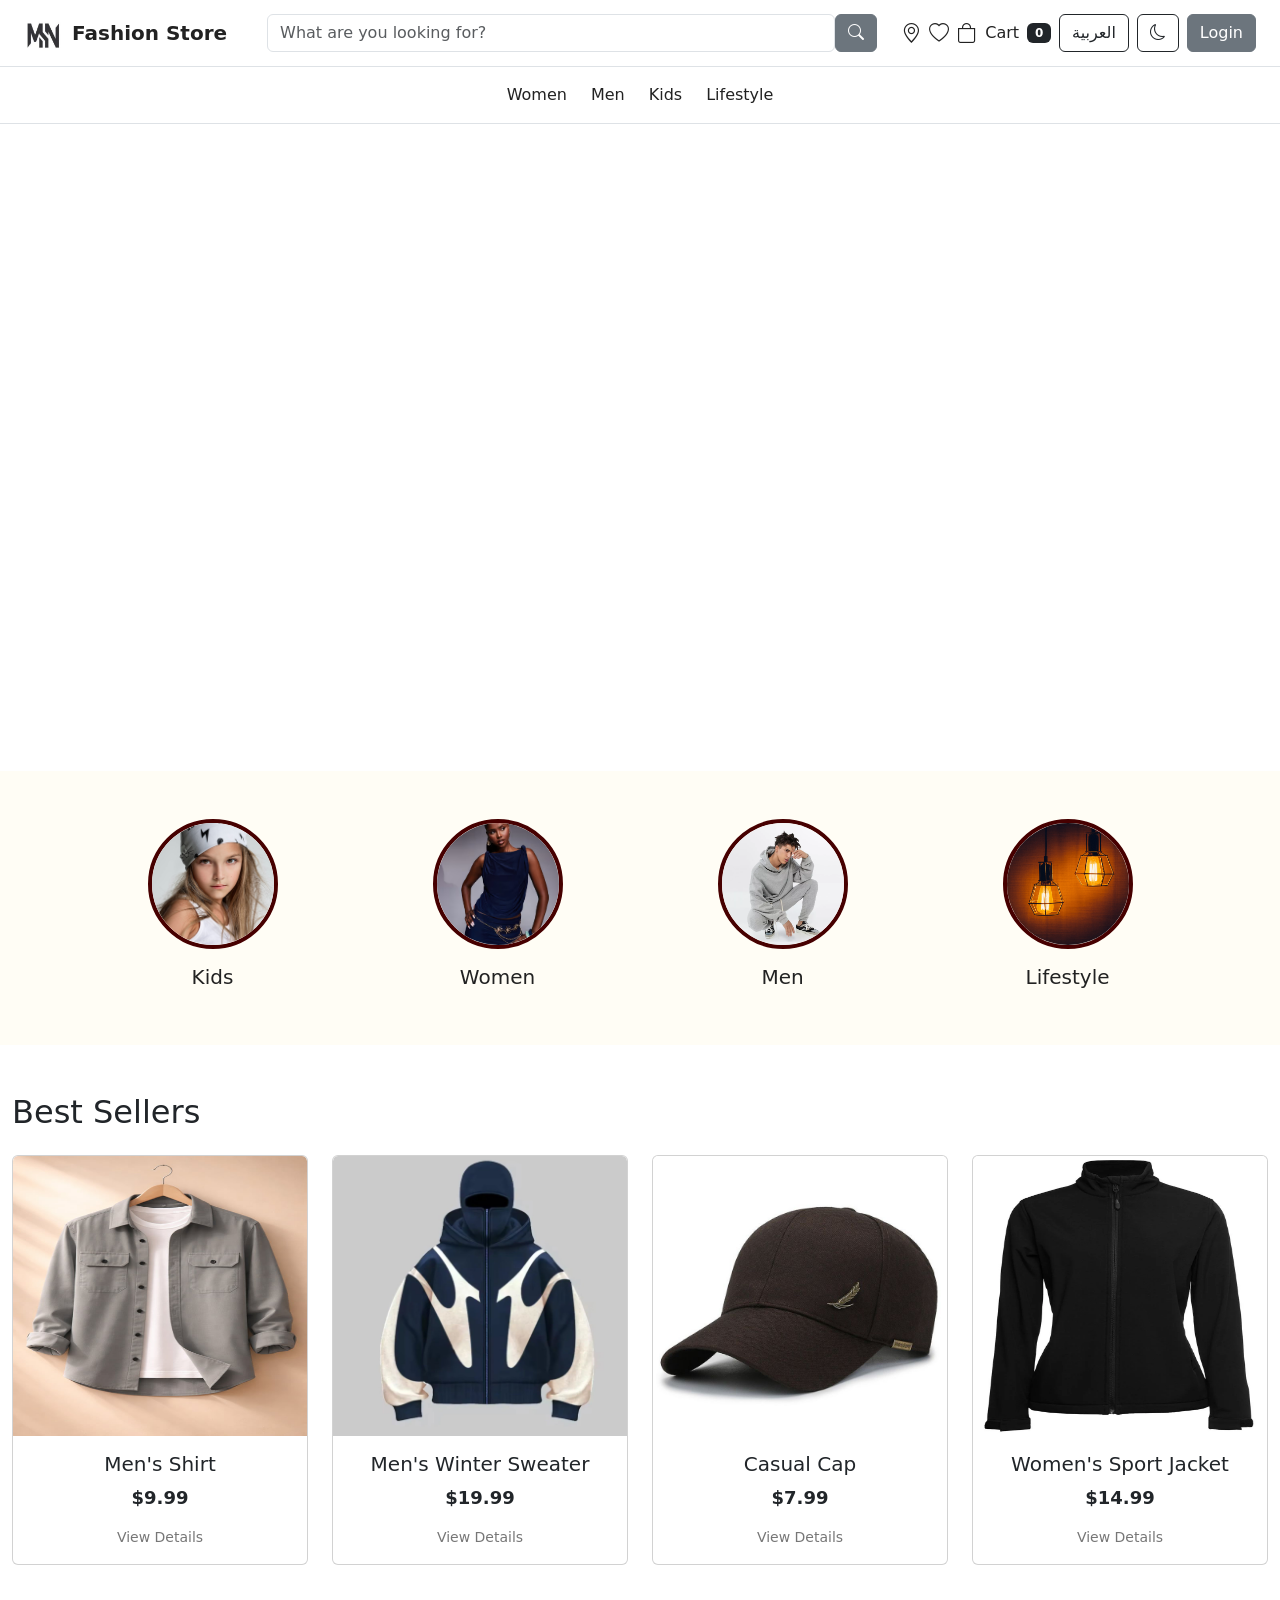
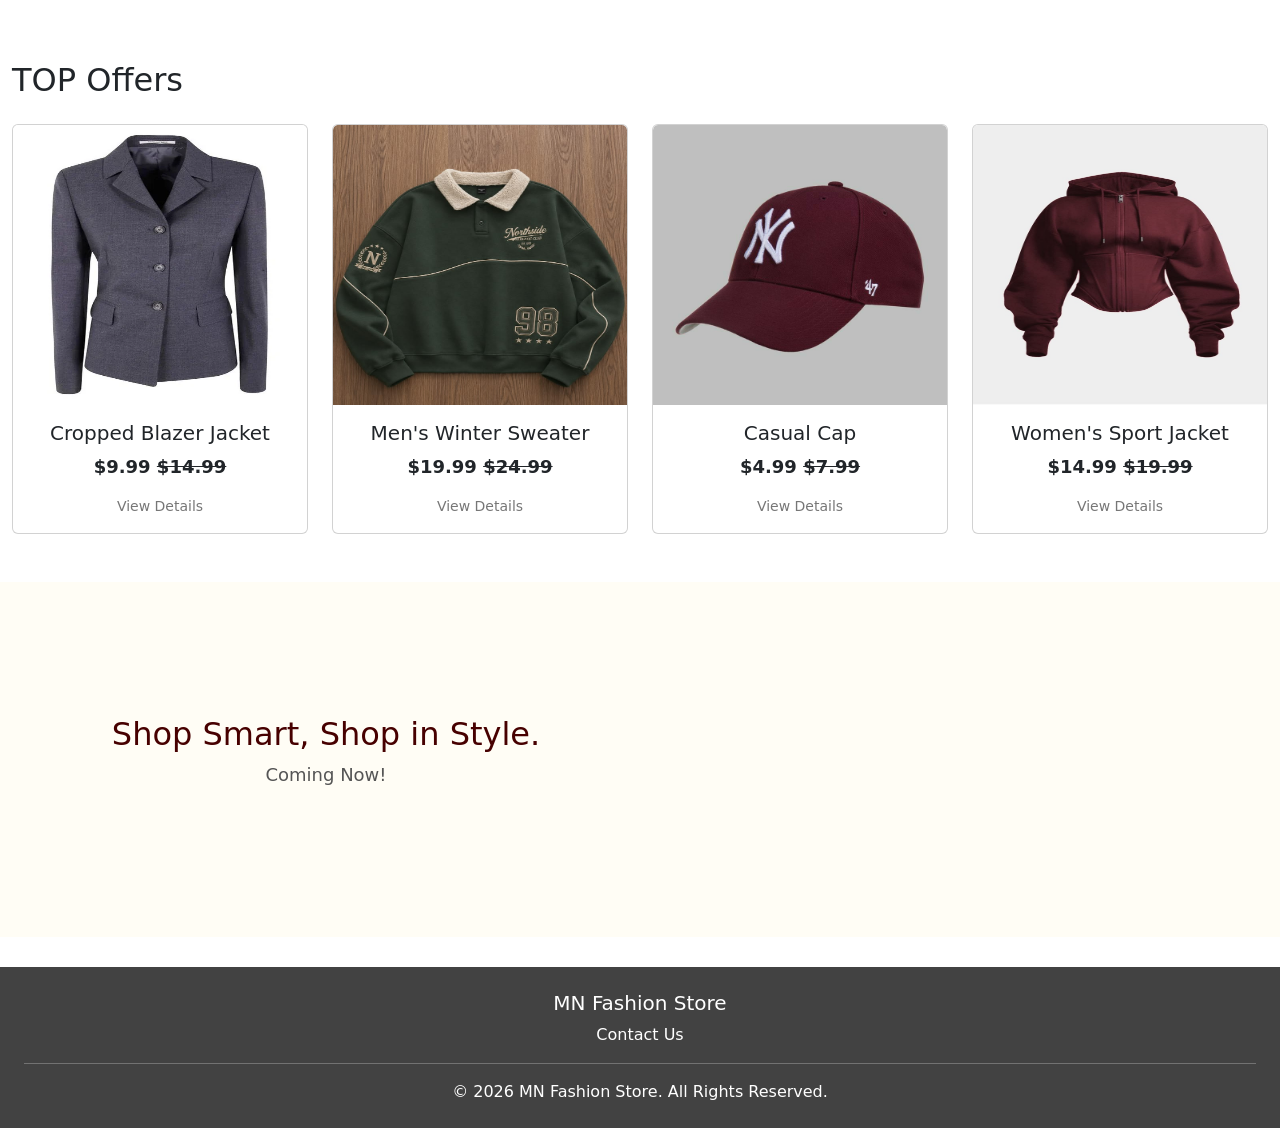
==== commit c6bd7e1d: "Add categories section with links  in home page" ====
--- a/html/index.html
+++ b/html/index.html
@@ -81,6 +81,45 @@
             </div>
         </section>
 
+        <section class="categories-section py-5">
+            <div class="container">
+                
+
+                <div class="row justify-content-center g-4 text-center">
+
+                    <div class="col-6 col-md-3">
+                        <a href="kids.html" class="category-link">
+                            <img src="../image/kids.jpg" alt="Kids" class="round-img">
+                            <h5 class="mt-3" data-en="Kids" data-ar="الأطفال">Kids</h5>
+                        </a>
+                    </div>
+
+                    <div class="col-6 col-md-3">
+                        <a href="women.html" class="category-link">
+                            <img src="../image/women.jpg" alt="Women" class="round-img">
+                            <h5 class="mt-3" data-en="Women" data-ar="النساء">Women</h5>
+                        </a>
+                    </div>
+
+                    <div class="col-6 col-md-3">
+                        <a href="men.html" class="category-link">
+                            <img src="../image/man.jpg" alt="Men" class="round-img">
+                            <h5 class="mt-3" data-en="Men" data-ar="الرجال">Men</h5>
+                        </a>
+                    </div>
+
+                    <div class="col-6 col-md-3">
+                        <a href="lifestyle.html" class="category-link">
+                            <img src="../image/lifestyle.jpg" alt="Lifestyle" class="round-img">
+                            <h5 class="mt-3" data-en="Lifestyle" data-ar="أسلوب الحياة">Lifestyle</h5>
+                        </a>
+                    </div>
+
+                </div>
+            </div>
+        </section>
+
+
 
 
         <section class="best-sellers py-5">
@@ -263,7 +302,7 @@
                                     alt="Cropped Blazer Jacket">
                                 <div class="card-body text-center">
                                     <h5>Cropped Blazer Jacket</h5>
-                                    <p class="product-price">$9.99  <del>$14.99</del></p>
+                                    <p class="product-price">$9.99 <del>$14.99</del></p>
                                     <span class="details-text">View Details</span>
                                 </div>
                             </button>
@@ -302,7 +341,7 @@
                                     alt="Men's Winter Sweater">
                                 <div class="card-body text-center">
                                     <h5>Men's Winter Sweater</h5>
-                                    <p class="product-price">$19.99   <del>$24.99</del></p>
+                                    <p class="product-price">$19.99 <del>$24.99</del></p>
                                     <span class="details-text">View Details</span>
                                 </div>
                             </button>
@@ -341,7 +380,7 @@
                                 <img src="../image/m5.jpg" class="card-img-top product-image" alt="Casual Cap">
                                 <div class="card-body text-center">
                                     <h5>Casual Cap</h5>
-                                    <p class="product-price">$4.99    <del>$7.99</del></p>
+                                    <p class="product-price">$4.99 <del>$7.99</del></p>
                                     <span class="details-text">View Details</span>
                                 </div>
                             </button>
@@ -380,7 +419,7 @@
                                     alt="Women's Sport Jacket">
                                 <div class="card-body text-center">
                                     <h5>Women's Sport Jacket</h5>
-                                    <p class="product-price">$14.99   <del>$19.99</del></p>
+                                    <p class="product-price">$14.99 <del>$19.99</del></p>
                                     <span class="details-text">View Details</span>
                                 </div>
                             </button>
--- a/css/styles.css
+++ b/css/styles.css
@@ -297,7 +297,50 @@
     color: white;
 }
 
+
+
+.categories-section {
+    background-color: #fffdf5;
+    padding: 40px 0;
+}
+
+.categories-section h2 {
+    color: #470000;
+}
+
+.category-link {
+    text-decoration: none;
+    color: #222;
+    display: inline-block;
+    transition: 0.3s;
+}
+
+.category-link:hover {
+    transform: translateY(-5px);
+}
+.category-link .round-img {
+    width: 130px;
+    height: 130px;
+    object-fit: cover;
+    border-radius: 50%;
+    border: 4px solid #470000;
+}
+
+.dark-mode .categories-section {
+    background-color: #333;
+}
+
+
+.dark-mode .category-link {
+    color: white;
+}
+
+
 @media (max-width: 576px) {
+       .category-link .round-img {
+        width: 100px;
+        height: 100px;
+    }
     .round-img {
         max-width: 140px;
     }
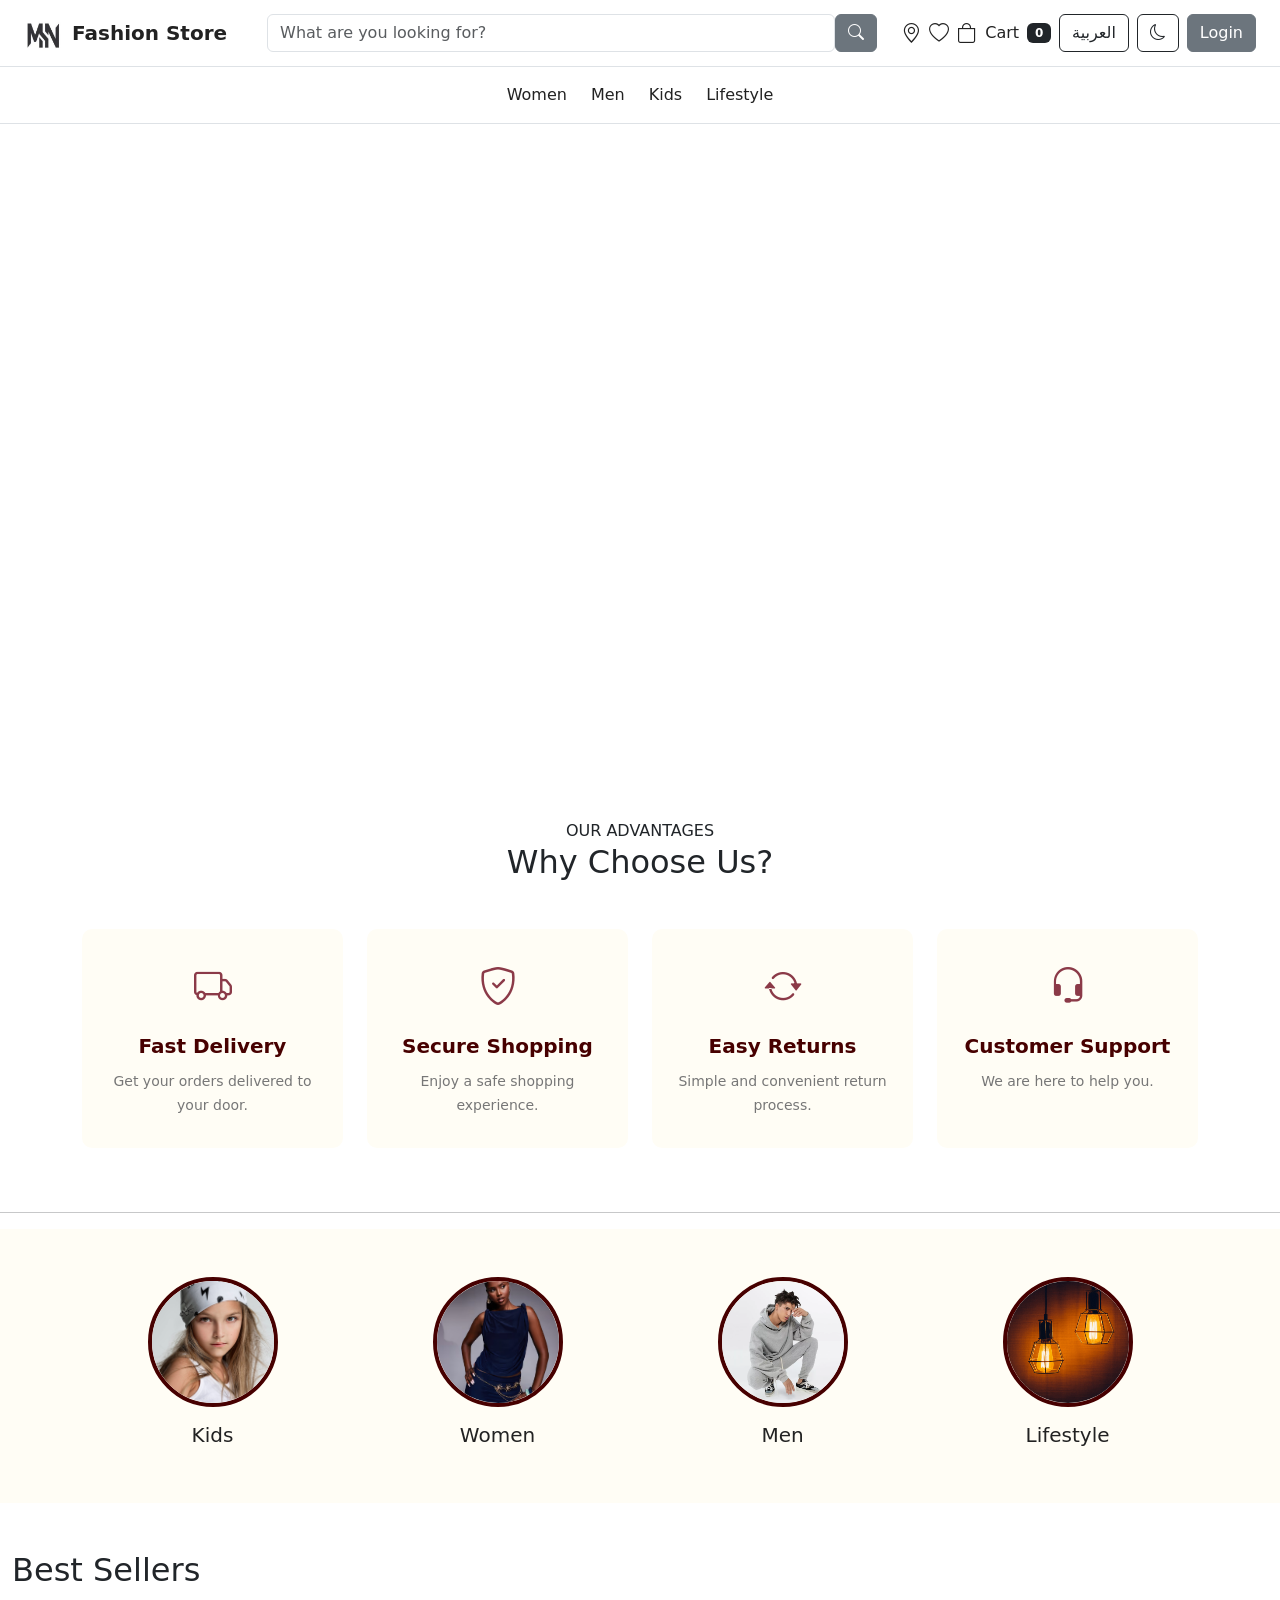
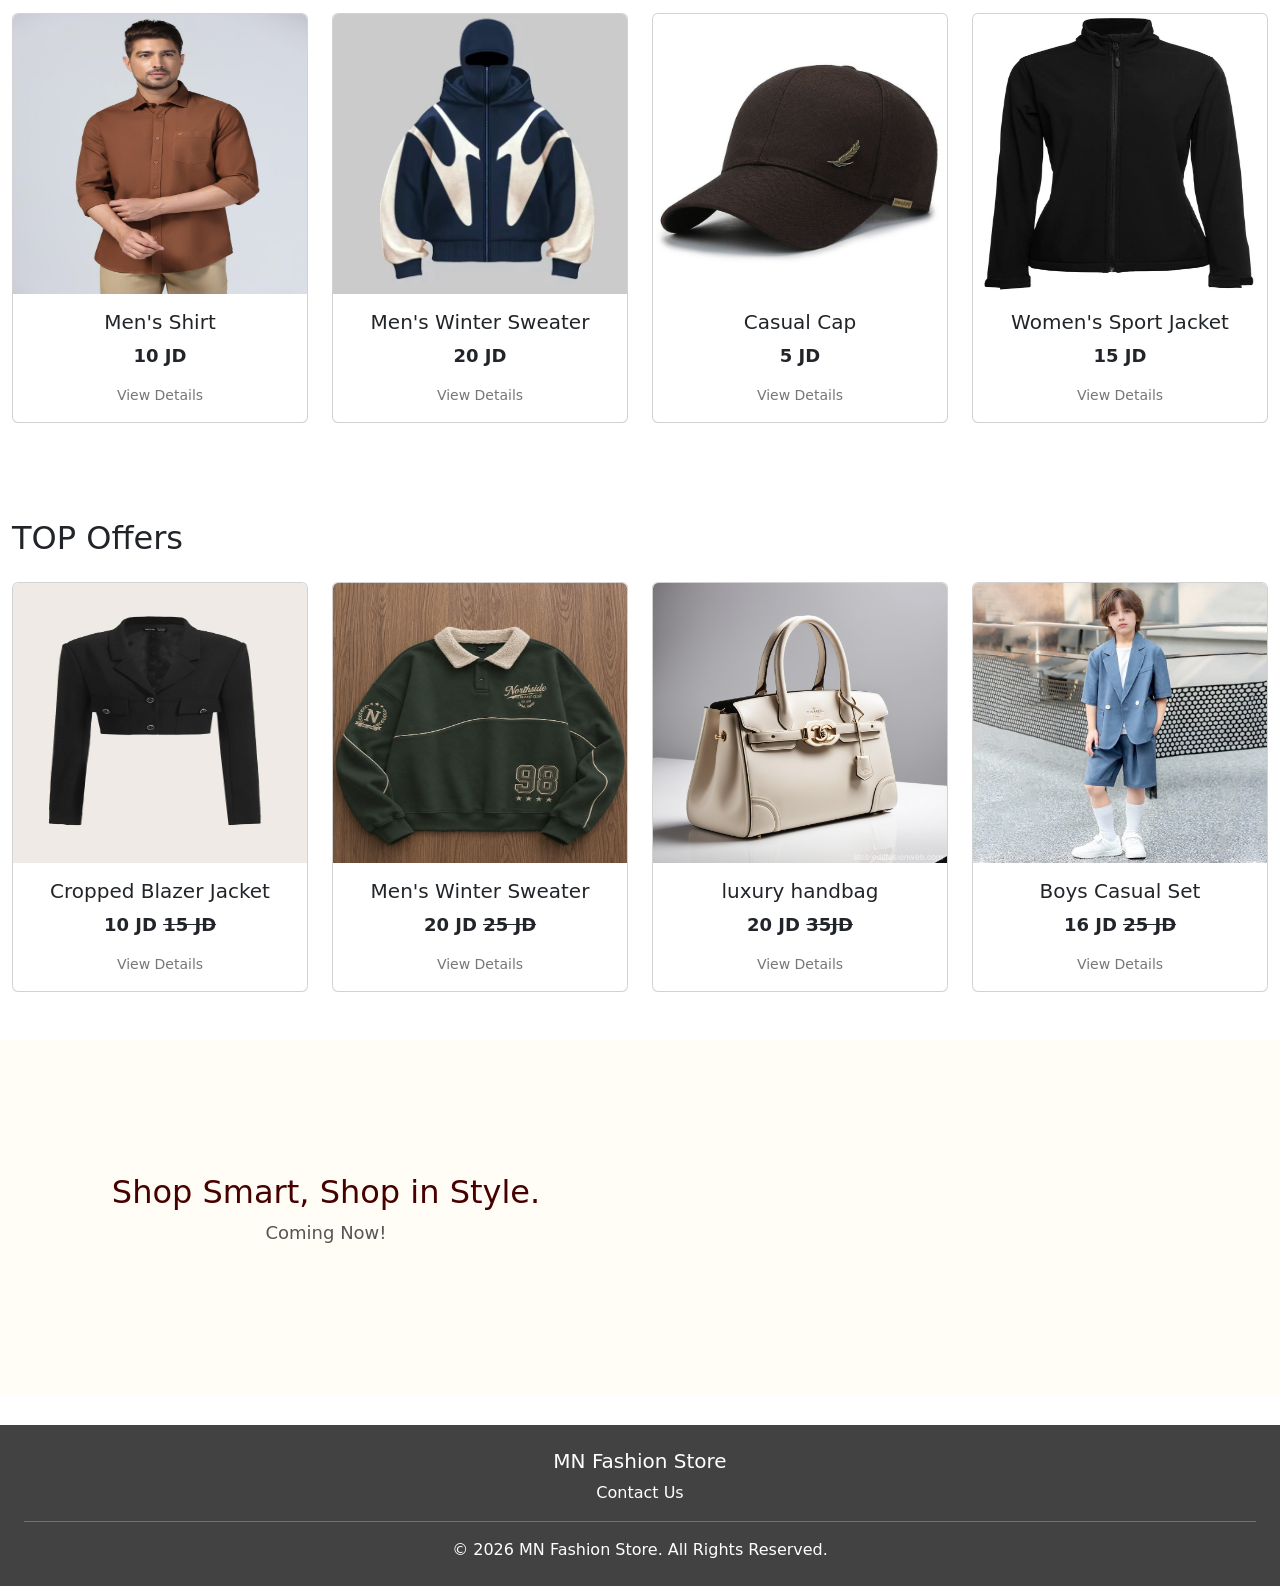
==== commit 416155cd: "add section why choose us in index page" ====
--- a/html/index.html
+++ b/html/index.html
@@ -81,9 +81,69 @@
             </div>
         </section>
 
+
+
+
+        <!-- Why Choose Us -->
+        <section class="why-us py-5">
+            <div class="container">
+                <div class="section-heading text-center mb-5">
+                    <span data-en="OUR ADVANTAGES" data-ar="مميزاتنا">OUR ADVANTAGES</span>
+                    <h2 data-en="Why Choose Us?" data-ar="لماذا تختار متجرنا؟">Why Choose Us?</h2>
+                </div>
+
+                <div class="row g-4 text-center">
+
+                    <div class="col-6 col-lg-3">
+                        <div class="why-card">
+                            <i class="bi bi-truck"></i>
+                            <h5 data-en="Fast Delivery" data-ar="توصيل سريع">Fast Delivery</h5>
+                            <p data-en="Get your orders delivered to your door." data-ar="استلم طلباتك حتى باب منزلك.">
+                                Get your orders delivered to your door.
+                            </p>
+                        </div>
+                    </div>
+
+                    <div class="col-6 col-lg-3">
+                        <div class="why-card">
+                            <i class="bi bi-shield-check"></i>
+                            <h5 data-en="Secure Shopping" data-ar="تسوق آمن">Secure Shopping</h5>
+                            <p data-en="Enjoy a safe shopping experience." data-ar="استمتع بتجربة تسوق آمنة.">
+                                Enjoy a safe shopping experience.
+                            </p>
+                        </div>
+                    </div>
+
+                    <div class="col-6 col-lg-3">
+                        <div class="why-card">
+                            <i class="bi bi-arrow-repeat"></i>
+                            <h5 data-en="Easy Returns" data-ar="إرجاع سهل">Easy Returns</h5>
+                            <p data-en="Simple and convenient return process." data-ar="إجراءات إرجاع سهلة ومريحة.">
+                                Simple and convenient return process.
+                            </p>
+                        </div>
+                    </div>
+
+                    <div class="col-6 col-lg-3">
+                        <div class="why-card">
+                            <i class="bi bi-headset"></i>
+                            <h5 data-en="Customer Support" data-ar="خدمة العملاء">Customer Support</h5>
+                            <p data-en="We are here to help you." data-ar="نحن هنا لمساعدتك.">
+                                We are here to help you.
+                            </p>
+                        </div>
+                    </div>
+
+                </div>
+            </div>
+        </section>
+<hr>
+
+
+
         <section class="categories-section py-5">
             <div class="container">
-                
+
 
                 <div class="row justify-content-center g-4 text-center">
 
@@ -132,10 +192,10 @@
                         <div class="card product-card">
                             <button class="product-toggle" type="button" data-bs-toggle="collapse"
                                 data-bs-target="#best1" aria-expanded="false">
-                                <img src="../image/m2.jpg" class="card-img-top product-image" alt="Men's Shirt">
+                                <img src="../image/tm3.jpg" class="card-img-top product-image" alt="Men's Shirt">
                                 <div class="card-body text-center">
                                     <h5>Men's Shirt</h5>
-                                    <p class="product-price">$9.99</p>
+                                    <p class="product-price">10 JD</p>
                                     <span class="details-text">View Details</span>
                                 </div>
                             </button>
@@ -158,9 +218,9 @@
                                     </div>
                                     <p class="selected-color">Selected Color: <span>None</span></p>
                                     <p class="selected-size">Selected Size: <span>None</span></p>
-                                    <p><strong>Price: $9.99</strong></p>
+                                    <p><strong>Price: 10 JD</strong></p>
                                     <button class="btn btn-dark w-100 add-to-cart" type="button" data-id="mens-shirt1"
-                                        data-name="Men's Shirt" data-price="9.99" data-image="../image/m2.jpg">Add to
+                                        data-name="Men's Shirt" data-price="10" data-image="../image/tm3.jpg">Add to
                                         Cart</button>
                                 </div>
                             </div>
@@ -175,7 +235,7 @@
                                     alt="Men's Winter Sweater">
                                 <div class="card-body text-center">
                                     <h5>Men's Winter Sweater</h5>
-                                    <p class="product-price">$19.99</p>
+                                    <p class="product-price">20 JD</p>
                                     <span class="details-text">View Details</span>
                                 </div>
                             </button>
@@ -198,9 +258,9 @@
                                     </div>
                                     <p class="selected-color">Selected Color: <span>None</span></p>
                                     <p class="selected-size">Selected Size: <span>None</span></p>
-                                    <p><strong>Price: $19.99</strong></p>
+                                    <p><strong>Price: 20 JD</strong></p>
                                     <button class="btn btn-dark w-100 add-to-cart" type="button" data-id="sweater1"
-                                        data-name="Men's Winter Sweater" data-price="19.99"
+                                        data-name="Men's Winter Sweater" data-price="20"
                                         data-image="../image/m7.jpg">Add to Cart</button>
                                 </div>
                             </div>
@@ -214,7 +274,7 @@
                                 <img src="../image/m6.jpg" class="card-img-top product-image" alt="Casual Cap">
                                 <div class="card-body text-center">
                                     <h5>Casual Cap</h5>
-                                    <p class="product-price">$7.99</p>
+                                    <p class="product-price">5 JD</p>
                                     <span class="details-text">View Details</span>
                                 </div>
                             </button>
@@ -236,9 +296,9 @@
                                     </div>
                                     <p class="selected-color">Selected Color: <span>None</span></p>
                                     <p class="selected-size">Selected Size: <span>None</span></p>
-                                    <p><strong>Price: $7.99</strong></p>
+                                    <p><strong>Price: 5 JD</strong></p>
                                     <button class="btn btn-dark w-100 add-to-cart" type="button" data-id="cap1"
-                                        data-name="Casual Cap" data-price="7.99" data-image="../image/m6.jpg">Add to
+                                        data-name="Casual Cap" data-price="5" data-image="../image/m6.jpg">Add to
                                         Cart</button>
                                 </div>
                             </div>
@@ -253,7 +313,7 @@
                                     alt="Women's Sport Jacket">
                                 <div class="card-body text-center">
                                     <h5>Women's Sport Jacket</h5>
-                                    <p class="product-price">$14.99</p>
+                                    <p class="product-price">15 JD</p>
                                     <span class="details-text">View Details</span>
                                 </div>
                             </button>
@@ -275,9 +335,9 @@
                                     </div>
                                     <p class="selected-color">Selected Color: <span>None</span></p>
                                     <p class="selected-size">Selected Size: <span>None</span></p>
-                                    <p><strong>Price: $14.99</strong></p>
+                                    <p><strong>Price: 15 JD</strong></p>
                                     <button class="btn btn-dark w-100 add-to-cart" type="button" data-id="sportjacket1"
-                                        data-name="Women's Sport Jacket" data-price="14.99"
+                                        data-name="Women's Sport Jacket" data-price="15"
                                         data-image="../image/w4.webp">Add to Cart</button>
                                 </div>
                             </div>
@@ -298,11 +358,11 @@
                         <div class="card product-card">
                             <button class="product-toggle" type="button" data-bs-toggle="collapse"
                                 data-bs-target="#offer1" aria-expanded="false">
-                                <img src="../image/w5.jpg" class="card-img-top product-image"
+                                <img src="../image/w6.jpg" class="card-img-top product-image"
                                     alt="Cropped Blazer Jacket">
                                 <div class="card-body text-center">
                                     <h5>Cropped Blazer Jacket</h5>
-                                    <p class="product-price">$9.99 <del>$14.99</del></p>
+                                    <p class="product-price">10 JD <del>15 JD</del></p>
                                     <span class="details-text">View Details</span>
                                 </div>
                             </button>
@@ -324,9 +384,9 @@
                                     </div>
                                     <p class="selected-color">Selected Color: <span>None</span></p>
                                     <p class="selected-size">Selected Size: <span>None</span></p>
-                                    <p><strong>Price: $9.99</strong></p>
+                                    <p><strong>Price: 10 JD</strong></p>
                                     <button class="btn btn-dark w-100 add-to-cart" type="button" data-id="blazer1"
-                                        data-name="Cropped Blazer Jacket" data-price="9.99"
+                                        data-name="Cropped Blazer Jacket" data-price="10"
                                         data-image="../image/w5.jpg">Add to Cart</button>
                                 </div>
                             </div>
@@ -341,7 +401,7 @@
                                     alt="Men's Winter Sweater">
                                 <div class="card-body text-center">
                                     <h5>Men's Winter Sweater</h5>
-                                    <p class="product-price">$19.99 <del>$24.99</del></p>
+                                    <p class="product-price">20 JD <del>25 JD</del></p>
                                     <span class="details-text">View Details</span>
                                 </div>
                             </button>
@@ -364,7 +424,7 @@
                                     </div>
                                     <p class="selected-color">Selected Color: <span>None</span></p>
                                     <p class="selected-size">Selected Size: <span>None</span></p>
-                                    <p><strong>Price: $19.99</strong></p>
+                                    <p><strong>Price: 20 JD</strong></p>
                                     <button class="btn btn-dark w-100 add-to-cart" type="button"
                                         data-id="offer-sweater1" data-name="Men's Winter Sweater" data-price="19.99"
                                         data-image="../image/m8.jpg">Add to Cart</button>
@@ -377,10 +437,10 @@
                         <div class="card product-card">
                             <button class="product-toggle" type="button" data-bs-toggle="collapse"
                                 data-bs-target="#offer3" aria-expanded="false">
-                                <img src="../image/m5.jpg" class="card-img-top product-image" alt="Casual Cap">
-                                <div class="card-body text-center">
-                                    <h5>Casual Cap</h5>
-                                    <p class="product-price">$4.99 <del>$7.99</del></p>
+                                <img src="../image/b7.jpg" class="card-img-top product-image" alt="Casual Cap">
+                                <div class="card-body text-center">
+                                    <h5>luxury handbag</h5>
+                                    <p class="product-price">20 JD <del>35JD</del></p>
                                     <span class="details-text">View Details</span>
                                 </div>
                             </button>
@@ -402,9 +462,10 @@
                                     </div>
                                     <p class="selected-color">Selected Color: <span>None</span></p>
                                     <p class="selected-size">Selected Size: <span>None</span></p>
-                                    <p><strong>Price: $4.99</strong></p>
-                                    <button class="btn btn-dark w-100 add-to-cart" type="button" data-id="offer-cap1"
-                                        data-name="Casual Cap" data-price="4.99" data-image="../image/m5.jpg">Add to
+                                    <p><strong>Price: 20 JD</strong></p>
+                                    <button class="btn btn-dark w-100 add-to-cart" type="button"
+                                        data-id="offer-handbag1" data-name="luxury handbag" data-price="20"
+                                        data-image="../image/b7.jpg">Add to
                                         Cart</button>
                                 </div>
                             </div>
@@ -415,11 +476,10 @@
                         <div class="card product-card">
                             <button class="product-toggle" type="button" data-bs-toggle="collapse"
                                 data-bs-target="#offer4" aria-expanded="false">
-                                <img src="../image/w1.jpg" class="card-img-top product-image"
-                                    alt="Women's Sport Jacket">
-                                <div class="card-body text-center">
-                                    <h5>Women's Sport Jacket</h5>
-                                    <p class="product-price">$14.99 <del>$19.99</del></p>
+                                <img src="../image/kb1.jpg" class="card-img-top product-image" alt="Boys Casual Set">
+                                <div class="card-body text-center">
+                                    <h5>Boys Casual Set</h5>
+                                    <p class="product-price">16 JD <del>25 JD</del></p>
                                     <span class="details-text">View Details</span>
                                 </div>
                             </button>
@@ -441,10 +501,10 @@
                                     </div>
                                     <p class="selected-color">Selected Color: <span>None</span></p>
                                     <p class="selected-size">Selected Size: <span>None</span></p>
-                                    <p><strong>Price: $14.99</strong></p>
-                                    <button class="btn btn-dark w-100 add-to-cart" type="button"
-                                        data-id="offer-sportjacket1" data-name="Women's Sport Jacket" data-price="14.99"
-                                        data-image="../image/w1.jpg">Add to Cart</button>
+                                    <p><strong>Price: 16 JD</strong></p>
+                                    <button class="btn btn-dark w-100 add-to-cart" type="button" data-id="offer-set1"
+                                        data-name="Boys Casual Set" data-price="16" data-image="../image/kb1.jpg">Add to
+                                        Cart</button>
                                 </div>
                             </div>
                         </div>
--- a/css/styles.css
+++ b/css/styles.css
@@ -36,6 +36,202 @@
     transform: translateY(-5px);
     box-shadow: 0 5px 15px rgba(0, 0, 0, 0.2);
 }
+
+
+
+
+
+
+/* ================= WHY CHOOSE US ================= */
+
+.why-us {
+    background-color: white;
+}
+
+.why-card {
+    height: 100%;
+    padding: 30px 15px;
+    background-color: #fffdf5;
+    border-radius: 10px;
+    transition: 0.3s;
+}
+
+.why-card:hover {
+    transform: translateY(-7px);
+    box-shadow: 0 5px 18px rgba(0, 0, 0, 0.12);
+}
+
+.why-card i {
+    font-size: 38px;
+    color: #8b3a48;
+    margin-bottom: 18px;
+    display: inline-block;
+}
+
+.why-card h5 {
+    font-weight: bold;
+    color: #470000;
+    margin-bottom: 12px;
+}
+
+.why-card p {
+    color: #777;
+    font-size: 14px;
+    margin-bottom: 0;
+    line-height: 1.7;
+}
+
+
+/* ================= DARK MODE ================= */
+
+.dark-mode .new-arrivals,
+.dark-mode .reviews-section {
+    background-color: #292929;
+}
+
+.dark-mode .why-us {
+    background-color: #222;
+}
+
+.dark-mode .section-heading h2 {
+    color: #f5d99c;
+}
+
+.dark-mode .section-heading p {
+    color: #ccc;
+}
+
+.dark-mode .arrival-card {
+    background-color: #333;
+    color: white;
+}
+
+.dark-mode .arrival-card h5 {
+    color: white;
+}
+
+.dark-mode .arrival-price {
+    color: #f5c4a0;
+}
+
+.dark-mode .why-card {
+    background-color: #333;
+}
+
+.dark-mode .why-card h5 {
+    color: #f5d99c;
+}
+
+.dark-mode .why-card p {
+    color: #ccc;
+}
+
+.dark-mode .review-card {
+    background-color: #333;
+    border-color: #555;
+}
+
+.dark-mode .review-card p {
+    color: #ddd;
+}
+
+.dark-mode .review-card h6 {
+    color: #f5d99c;
+}
+
+.dark-mode .review-card span {
+    color: #bbb;
+}
+
+/* ================= RTL SUPPORT ================= */
+
+[dir="rtl"] .hero-overlay {
+    background: linear-gradient(270deg, rgba(0, 0, 0, 0.75), rgba(0, 0, 0, 0.15));
+    justify-content: flex-start;
+}
+
+[dir="rtl"] .hero-content {
+    text-align: right;
+}
+
+[dir="rtl"] .hero-content span {
+    letter-spacing: 0;
+}
+
+[dir="rtl"] .section-heading span {
+    letter-spacing: 0;
+}
+
+/* ================= RESPONSIVE ================= */
+
+@media (max-width: 768px) {
+    .hero-banner {
+        height: 350px;
+    }
+
+    .hero-overlay {
+        padding: 25px;
+    }
+
+    .hero-content h1 {
+        font-size: 32px;
+    }
+
+    .hero-content p {
+        font-size: 15px;
+    }
+
+    .section-heading h2 {
+        font-size: 26px;
+    }
+
+    .arrival-card img {
+        height: 230px;
+    }
+
+    .why-card {
+        padding: 20px 10px;
+    }
+
+    .review-card {
+        padding: 22px;
+    }
+}
+
+@media (max-width: 576px) {
+    .hero-banner {
+        height: 300px;
+    }
+
+    .hero-overlay {
+        padding: 20px;
+    }
+
+    .hero-content h1 {
+        font-size: 27px;
+    }
+
+    .hero-content span {
+        font-size: 11px;
+    }
+
+    .hero-content p {
+        font-size: 14px;
+    }
+
+    .hero-btn {
+        padding: 10px 22px;
+    }
+
+    .newsletter-form {
+        flex-direction: column;
+    }
+
+    .newsletter-form button {
+        width: 100%;
+    }
+}
+
 
 .dark-mode {
     background-color: #222;
